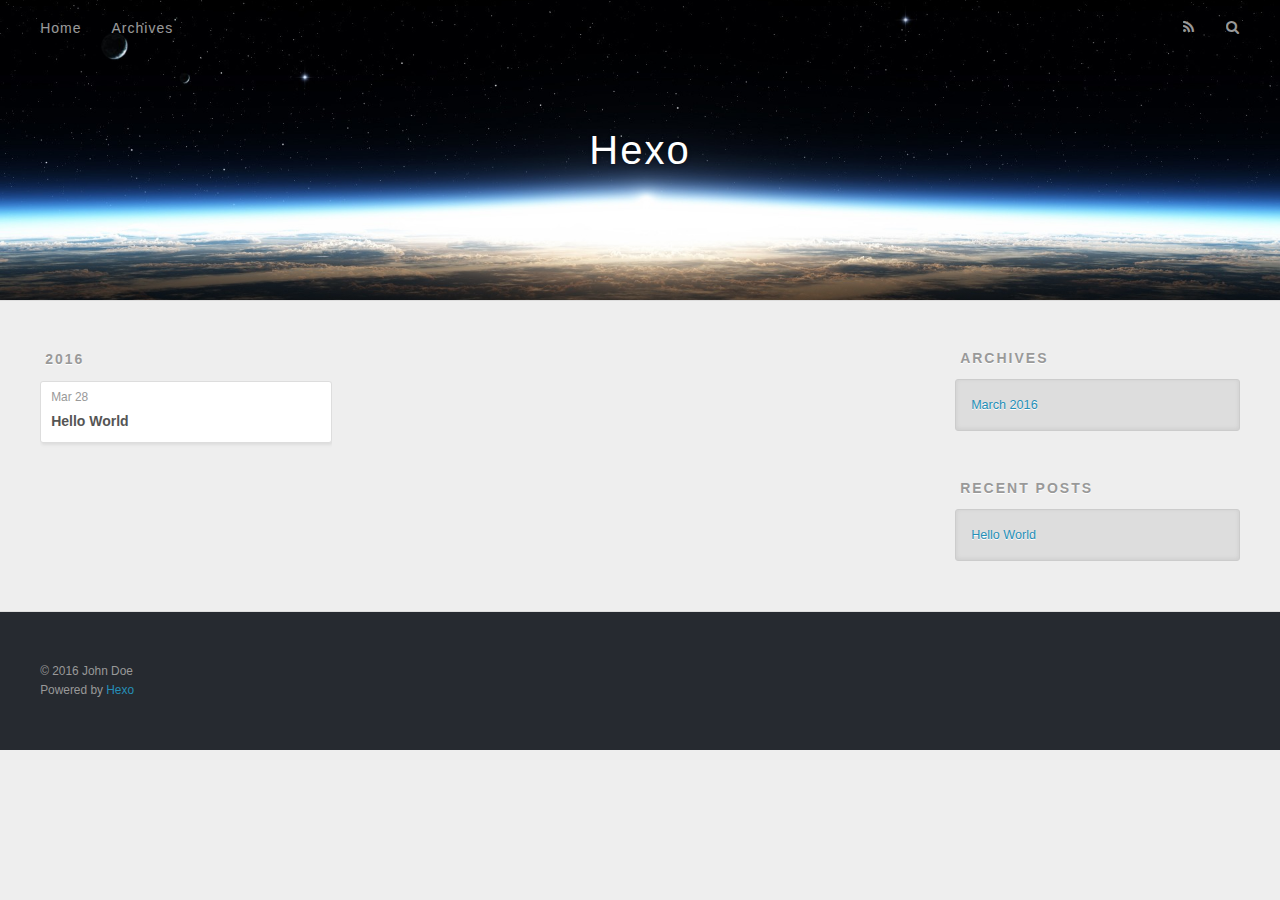
==== archives/index.html @ ee4b1589 "Site updated: 2016-03-28 14:09:48" ====
<!DOCTYPE html>
<html>
<head>
  <meta charset="utf-8">
  
  <title>Archives | Hexo</title>
  <meta name="viewport" content="width=device-width, initial-scale=1, maximum-scale=1">
  <meta name="description">
<meta property="og:type" content="website">
<meta property="og:title" content="Hexo">
<meta property="og:url" content="http://yoursite.com/archives/index.html">
<meta property="og:site_name" content="Hexo">
<meta property="og:description">
<meta name="twitter:card" content="summary">
<meta name="twitter:title" content="Hexo">
<meta name="twitter:description">
  
    <link rel="alternate" href="/atom.xml" title="Hexo" type="application/atom+xml">
  
  
    <link rel="icon" href="/favicon.png">
  
  
    <link href="//fonts.googleapis.com/css?family=Source+Code+Pro" rel="stylesheet" type="text/css">
  
  <link rel="stylesheet" href="/css/style.css">
  

</head>

<body>
  <div id="container">
    <div id="wrap">
      <header id="header">
  <div id="banner"></div>
  <div id="header-outer" class="outer">
    <div id="header-title" class="inner">
      <h1 id="logo-wrap">
        <a href="/" id="logo">Hexo</a>
      </h1>
      
    </div>
    <div id="header-inner" class="inner">
      <nav id="main-nav">
        <a id="main-nav-toggle" class="nav-icon"></a>
        
          <a class="main-nav-link" href="/">Home</a>
        
          <a class="main-nav-link" href="/archives">Archives</a>
        
      </nav>
      <nav id="sub-nav">
        
          <a id="nav-rss-link" class="nav-icon" href="/atom.xml" title="RSS Feed"></a>
        
        <a id="nav-search-btn" class="nav-icon" title="Search"></a>
      </nav>
      <div id="search-form-wrap">
        <form action="//google.com/search" method="get" accept-charset="UTF-8" class="search-form"><input type="search" name="q" results="0" class="search-form-input" placeholder="Search"><button type="submit" class="search-form-submit">&#xF002;</button><input type="hidden" name="sitesearch" value="http://yoursite.com"></form>
      </div>
    </div>
  </div>
</header>
      <div class="outer">
        <section id="main">
  
  
    
    
      
      
      <section class="archives-wrap">
        <div class="archive-year-wrap">
          <a href="/archives/2016" class="archive-year">2016</a>
        </div>
        <div class="archives">
    
    <article class="archive-article archive-type-post">
  <div class="archive-article-inner">
    <header class="archive-article-header">
      <a href="/2016/03/28/hello-world/" class="archive-article-date">
  <time datetime="2016-03-28T05:58:42.000Z" itemprop="datePublished">Mar 28</time>
</a>
      
  
    <h1 itemprop="name">
      <a class="archive-article-title" href="/2016/03/28/hello-world/">Hello World</a>
    </h1>
  

    </header>
  </div>
</article>
  
  
    </div></section>
  

</section>
        
          <aside id="sidebar">
  
    

  
    

  
    
  
    
  <div class="widget-wrap">
    <h3 class="widget-title">Archives</h3>
    <div class="widget">
      <ul class="archive-list"><li class="archive-list-item"><a class="archive-list-link" href="/archives/2016/03/">March 2016</a></li></ul>
    </div>
  </div>


  
    
  <div class="widget-wrap">
    <h3 class="widget-title">Recent Posts</h3>
    <div class="widget">
      <ul>
        
          <li>
            <a href="/2016/03/28/hello-world/">Hello World</a>
          </li>
        
      </ul>
    </div>
  </div>

  
</aside>
        
      </div>
      <footer id="footer">
  
  <div class="outer">
    <div id="footer-info" class="inner">
      &copy; 2016 John Doe<br>
      Powered by <a href="http://hexo.io/" target="_blank">Hexo</a>
    </div>
  </div>
</footer>
    </div>
    <nav id="mobile-nav">
  
    <a href="/" class="mobile-nav-link">Home</a>
  
    <a href="/archives" class="mobile-nav-link">Archives</a>
  
</nav>
    

<script src="//ajax.googleapis.com/ajax/libs/jquery/2.0.3/jquery.min.js"></script>


  <link rel="stylesheet" href="/fancybox/jquery.fancybox.css">
  <script src="/fancybox/jquery.fancybox.pack.js"></script>


<script src="/js/script.js"></script>

  </div>
</body>
</html>
---- css/style.css ----
body {
  width: 100%;
}
body:before,
body:after {
  content: "";
  display: table;
}
body:after {
  clear: both;
}
html,
body,
div,
span,
applet,
object,
iframe,
h1,
h2,
h3,
h4,
h5,
h6,
p,
blockquote,
pre,
a,
abbr,
acronym,
address,
big,
cite,
code,
del,
dfn,
em,
img,
ins,
kbd,
q,
s,
samp,
small,
strike,
strong,
sub,
sup,
tt,
var,
dl,
dt,
dd,
ol,
ul,
li,
fieldset,
form,
label,
legend,
table,
caption,
tbody,
tfoot,
thead,
tr,
th,
td {
  margin: 0;
  padding: 0;
  border: 0;
  outline: 0;
  font-weight: inherit;
  font-style: inherit;
  font-family: inherit;
  font-size: 100%;
  vertical-align: baseline;
}
body {
  line-height: 1;
  color: #000;
  background: #fff;
}
ol,
ul {
  list-style: none;
}
table {
  border-collapse: separate;
  border-spacing: 0;
  vertical-align: middle;
}
caption,
th,
td {
  text-align: left;
  font-weight: normal;
  vertical-align: middle;
}
a img {
  border: none;
}
input,
button {
  margin: 0;
  padding: 0;
}
input::-moz-focus-inner,
button::-moz-focus-inner {
  border: 0;
  padding: 0;
}
@font-face {
  font-family: FontAwesome;
  font-style: normal;
  font-weight: normal;
  src: url("fonts/fontawesome-webfont.eot?v=#4.0.3");
  src: url("fonts/fontawesome-webfont.eot?#iefix&v=#4.0.3") format("embedded-opentype"), url("fonts/fontawesome-webfont.woff?v=#4.0.3") format("woff"), url("fonts/fontawesome-webfont.ttf?v=#4.0.3") format("truetype"), url("fonts/fontawesome-webfont.svg#fontawesomeregular?v=#4.0.3") format("svg");
}
html,
body,
#container {
  height: 100%;
}
body {
  background: #eee;
  font: 14px "Helvetica Neue", Helvetica, Arial, sans-serif;
  -webkit-text-size-adjust: 100%;
}
.outer {
  max-width: 1220px;
  margin: 0 auto;
  padding: 0 20px;
}
.outer:before,
.outer:after {
  content: "";
  display: table;
}
.outer:after {
  clear: both;
}
.inner {
  display: inline;
  float: left;
  width: 98.33333333333333%;
  margin: 0 0.833333333333333%;
}
.left,
.alignleft {
  float: left;
}
.right,
.alignright {
  float: right;
}
.clear {
  clear: both;
}
#container {
  position: relative;
}
.mobile-nav-on {
  overflow: hidden;
}
#wrap {
  height: 100%;
  width: 100%;
  position: absolute;
  top: 0;
  left: 0;
  -webkit-transition: 0.2s ease-out;
  -moz-transition: 0.2s ease-out;
  -ms-transition: 0.2s ease-out;
  transition: 0.2s ease-out;
  z-index: 1;
  background: #eee;
}
.mobile-nav-on #wrap {
  left: 280px;
}
@media screen and (min-width: 768px) {
  #main {
    display: inline;
    float: left;
    width: 73.33333333333333%;
    margin: 0 0.833333333333333%;
  }
}
.article-date,
.article-category-link,
.archive-year,
.widget-title {
  text-decoration: none;
  text-transform: uppercase;
  letter-spacing: 2px;
  color: #999;
  margin-bottom: 1em;
  margin-left: 5px;
  line-height: 1em;
  text-shadow: 0 1px #fff;
  font-weight: bold;
}
.article-inner,
.archive-article-inner {
  background: #fff;
  -webkit-box-shadow: 1px 2px 3px #ddd;
  box-shadow: 1px 2px 3px #ddd;
  border: 1px solid #ddd;
  -webkit-border-radius: 3px;
  border-radius: 3px;
}
.article-entry h1,
.widget h1 {
  font-size: 2em;
}
.article-entry h2,
.widget h2 {
  font-size: 1.5em;
}
.article-entry h3,
.widget h3 {
  font-size: 1.3em;
}
.article-entry h4,
.widget h4 {
  font-size: 1.2em;
}
.article-entry h5,
.widget h5 {
  font-size: 1em;
}
.article-entry h6,
.widget h6 {
  font-size: 1em;
  color: #999;
}
.article-entry hr,
.widget hr {
  border: 1px dashed #ddd;
}
.article-entry strong,
.widget strong {
  font-weight: bold;
}
.article-entry em,
.widget em,
.article-entry cite,
.widget cite {
  font-style: italic;
}
.article-entry sup,
.widget sup,
.article-entry sub,
.widget sub {
  font-size: 0.75em;
  line-height: 0;
  position: relative;
  vertical-align: baseline;
}
.article-entry sup,
.widget sup {
  top: -0.5em;
}
.article-entry sub,
.widget sub {
  bottom: -0.2em;
}
.article-entry small,
.widget small {
  font-size: 0.85em;
}
.article-entry acronym,
.widget acronym,
.article-entry abbr,
.widget abbr {
  border-bottom: 1px dotted;
}
.article-entry ul,
.widget ul,
.article-entry ol,
.widget ol,
.article-entry dl,
.widget dl {
  margin: 0 20px;
  line-height: 1.6em;
}
.article-entry ul ul,
.widget ul ul,
.article-entry ol ul,
.widget ol ul,
.article-entry ul ol,
.widget ul ol,
.article-entry ol ol,
.widget ol ol {
  margin-top: 0;
  margin-bottom: 0;
}
.article-entry ul,
.widget ul {
  list-style: disc;
}
.article-entry ol,
.widget ol {
  list-style: decimal;
}
.article-entry dt,
.widget dt {
  font-weight: bold;
}
#header {
  height: 300px;
  position: relative;
  border-bottom: 1px solid #ddd;
}
#header:before,
#header:after {
  content: "";
  position: absolute;
  left: 0;
  right: 0;
  height: 40px;
}
#header:before {
  top: 0;
  background: -webkit-linear-gradient(rgba(0,0,0,0.2), transparent);
  background: -moz-linear-gradient(rgba(0,0,0,0.2), transparent);
  background: -ms-linear-gradient(rgba(0,0,0,0.2), transparent);
  background: linear-gradient(rgba(0,0,0,0.2), transparent);
}
#header:after {
  bottom: 0;
  background: -webkit-linear-gradient(transparent, rgba(0,0,0,0.2));
  background: -moz-linear-gradient(transparent, rgba(0,0,0,0.2));
  background: -ms-linear-gradient(transparent, rgba(0,0,0,0.2));
  background: linear-gradient(transparent, rgba(0,0,0,0.2));
}
#header-outer {
  height: 100%;
  position: relative;
}
#header-inner {
  position: relative;
  overflow: hidden;
}
#banner {
  position: absolute;
  top: 0;
  left: 0;
  width: 100%;
  height: 100%;
  background: url("images/banner.jpg") center #000;
  -webkit-background-size: cover;
  -moz-background-size: cover;
  background-size: cover;
  z-index: -1;
}
#header-title {
  text-align: center;
  height: 40px;
  position: absolute;
  top: 50%;
  left: 0;
  margin-top: -20px;
}
#logo,
#subtitle {
  text-decoration: none;
  color: #fff;
  font-weight: 300;
  text-shadow: 0 1px 4px rgba(0,0,0,0.3);
}
#logo {
  font-size: 40px;
  line-height: 40px;
  letter-spacing: 2px;
}
#subtitle {
  font-size: 16px;
  line-height: 16px;
  letter-spacing: 1px;
}
#subtitle-wrap {
  margin-top: 16px;
}
#main-nav {
  float: left;
  margin-left: -15px;
}
.nav-icon,
.main-nav-link {
  float: left;
  color: #fff;
  opacity: 0.6;
  text-decoration: none;
  text-shadow: 0 1px rgba(0,0,0,0.2);
  -webkit-transition: opacity 0.2s;
  -moz-transition: opacity 0.2s;
  -ms-transition: opacity 0.2s;
  transition: opacity 0.2s;
  display: block;
  padding: 20px 15px;
}
.nav-icon:hover,
.main-nav-link:hover {
  opacity: 1;
}
.nav-icon {
  font-family: FontAwesome;
  text-align: center;
  font-size: 14px;
  width: 14px;
  height: 14px;
  padding: 20px 15px;
  position: relative;
  cursor: pointer;
}
.main-nav-link {
  font-weight: 300;
  letter-spacing: 1px;
}
@media screen and (max-width: 479px) {
  .main-nav-link {
    display: none;
  }
}
#main-nav-toggle {
  display: none;
}
#main-nav-toggle:before {
  content: "\f0c9";
}
@media screen and (max-width: 479px) {
  #main-nav-toggle {
    display: block;
  }
}
#sub-nav {
  float: right;
  margin-right: -15px;
}
#nav-rss-link:before {
  content: "\f09e";
}
#nav-search-btn:before {
  content: "\f002";
}
#search-form-wrap {
  position: absolute;
  top: 15px;
  width: 150px;
  height: 30px;
  right: -150px;
  opacity: 0;
  -webkit-transition: 0.2s ease-out;
  -moz-transition: 0.2s ease-out;
  -ms-transition: 0.2s ease-out;
  transition: 0.2s ease-out;
}
#search-form-wrap.on {
  opacity: 1;
  right: 0;
}
@media screen and (max-width: 479px) {
  #search-form-wrap {
    width: 100%;
    right: -100%;
  }
}
.search-form {
  position: absolute;
  top: 0;
  left: 0;
  right: 0;
  background: #fff;
  padding: 5px 15px;
  -webkit-border-radius: 15px;
  border-radius: 15px;
  -webkit-box-shadow: 0 0 10px rgba(0,0,0,0.3);
  box-shadow: 0 0 10px rgba(0,0,0,0.3);
}
.search-form-input {
  border: none;
  background: none;
  color: #555;
  width: 100%;
  font: 13px "Helvetica Neue", Helvetica, Arial, sans-serif;
  outline: none;
}
.search-form-input::-webkit-search-results-decoration,
.search-form-input::-webkit-search-cancel-button {
  -webkit-appearance: none;
}
.search-form-submit {
  position: absolute;
  top: 50%;
  right: 10px;
  margin-top: -7px;
  font: 13px FontAwesome;
  border: none;
  background: none;
  color: #bbb;
  cursor: pointer;
}
.search-form-submit:hover,
.search-form-submit:focus {
  color: #777;
}
.article {
  margin: 50px 0;
}
.article-inner {
  overflow: hidden;
}
.article-meta:before,
.article-meta:after {
  content: "";
  display: table;
}
.article-meta:after {
  clear: both;
}
.article-date {
  float: left;
}
.article-category {
  float: left;
  line-height: 1em;
  color: #ccc;
  text-shadow: 0 1px #fff;
  margin-left: 8px;
}
.article-category:before {
  content: "\2022";
}
.article-category-link {
  margin: 0 12px 1em;
}
.article-header {
  padding: 20px 20px 0;
}
.article-title {
  text-decoration: none;
  font-size: 2em;
  font-weight: bold;
  color: #555;
  line-height: 1.1em;
  -webkit-transition: color 0.2s;
  -moz-transition: color 0.2s;
  -ms-transition: color 0.2s;
  transition: color 0.2s;
}
a.article-title:hover {
  color: #258fb8;
}
.article-entry {
  color: #555;
  padding: 0 20px;
}
.article-entry:before,
.article-entry:after {
  content: "";
  display: table;
}
.article-entry:after {
  clear: both;
}
.article-entry p,
.article-entry table {
  line-height: 1.6em;
  margin: 1.6em 0;
}
.article-entry h1,
.article-entry h2,
.article-entry h3,
.article-entry h4,
.article-entry h5,
.article-entry h6 {
  font-weight: bold;
}
.article-entry h1,
.article-entry h2,
.article-entry h3,
.article-entry h4,
.article-entry h5,
.article-entry h6 {
  line-height: 1.1em;
  margin: 1.1em 0;
}
.article-entry a {
  color: #258fb8;
  text-decoration: none;
}
.article-entry a:hover {
  text-decoration: underline;
}
.article-entry ul,
.article-entry ol,
.article-entry dl {
  margin-top: 1.6em;
  margin-bottom: 1.6em;
}
.article-entry img,
.article-entry video {
  max-width: 100%;
  height: auto;
  display: block;
  margin: auto;
}
.article-entry iframe {
  border: none;
}
.article-entry table {
  width: 100%;
  border-collapse: collapse;
  border-spacing: 0;
}
.article-entry th {
  font-weight: bold;
  border-bottom: 3px solid #ddd;
  padding-bottom: 0.5em;
}
.article-entry td {
  border-bottom: 1px solid #ddd;
  padding: 10px 0;
}
.article-entry blockquote {
  font-family: Georgia, "Times New Roman", serif;
  font-size: 1.4em;
  margin: 1.6em 20px;
  text-align: center;
}
.article-entry blockquote footer {
  font-size: 14px;
  margin: 1.6em 0;
  font-family: "Helvetica Neue", Helvetica, Arial, sans-serif;
}
.article-entry blockquote footer cite:before {
  content: "—";
  padding: 0 0.5em;
}
.article-entry .pullquote {
  text-align: left;
  width: 45%;
  margin: 0;
}
.article-entry .pullquote.left {
  margin-left: 0.5em;
  margin-right: 1em;
}
.article-entry .pullquote.right {
  margin-right: 0.5em;
  margin-left: 1em;
}
.article-entry .caption {
  color: #999;
  display: block;
  font-size: 0.9em;
  margin-top: 0.5em;
  position: relative;
  text-align: center;
}
.article-entry .video-container {
  position: relative;
  padding-top: 56.25%;
  height: 0;
  overflow: hidden;
}
.article-entry .video-container iframe,
.article-entry .video-container object,
.article-entry .video-container embed {
  position: absolute;
  top: 0;
  left: 0;
  width: 100%;
  height: 100%;
  margin-top: 0;
}
.article-more-link a {
  display: inline-block;
  line-height: 1em;
  padding: 6px 15px;
  -webkit-border-radius: 15px;
  border-radius: 15px;
  background: #eee;
  color: #999;
  text-shadow: 0 1px #fff;
  text-decoration: none;
}
.article-more-link a:hover {
  background: #258fb8;
  color: #fff;
  text-decoration: none;
  text-shadow: 0 1px #1e7293;
}
.article-footer {
  font-size: 0.85em;
  line-height: 1.6em;
  border-top: 1px solid #ddd;
  padding-top: 1.6em;
  margin: 0 20px 20px;
}
.article-footer:before,
.article-footer:after {
  content: "";
  display: table;
}
.article-footer:after {
  clear: both;
}
.article-footer a {
  color: #999;
  text-decoration: none;
}
.article-footer a:hover {
  color: #555;
}
.article-tag-list-item {
  float: left;
  margin-right: 10px;
}
.article-tag-list-link:before {
  content: "#";
}
.article-comment-link {
  float: right;
}
.article-comment-link:before {
  content: "\f075";
  font-family: FontAwesome;
  padding-right: 8px;
}
.article-share-link {
  cursor: pointer;
  float: right;
  margin-left: 20px;
}
.article-share-link:before {
  content: "\f064";
  font-family: FontAwesome;
  padding-right: 6px;
}
#article-nav {
  position: relative;
}
#article-nav:before,
#article-nav:after {
  content: "";
  display: table;
}
#article-nav:after {
  clear: both;
}
@media screen and (min-width: 768px) {
  #article-nav {
    margin: 50px 0;
  }
  #article-nav:before {
    width: 8px;
    height: 8px;
    position: absolute;
    top: 50%;
    left: 50%;
    margin-top: -4px;
    margin-left: -4px;
    content: "";
    -webkit-border-radius: 50%;
    border-radius: 50%;
    background: #ddd;
    -webkit-box-shadow: 0 1px 2px #fff;
    box-shadow: 0 1px 2px #fff;
  }
}
.article-nav-link-wrap {
  text-decoration: none;
  text-shadow: 0 1px #fff;
  color: #999;
  -webkit-box-sizing: border-box;
  -moz-box-sizing: border-box;
  box-sizing: border-box;
  margin-top: 50px;
  text-align: center;
  display: block;
}
.article-nav-link-wrap:hover {
  color: #555;
}
@media screen and (min-width: 768px) {
  .article-nav-link-wrap {
    width: 50%;
    margin-top: 0;
  }
}
@media screen and (min-width: 768px) {
  #article-nav-newer {
    float: left;
    text-align: right;
    padding-right: 20px;
  }
}
@media screen and (min-width: 768px) {
  #article-nav-older {
    float: right;
    text-align: left;
    padding-left: 20px;
  }
}
.article-nav-caption {
  text-transform: uppercase;
  letter-spacing: 2px;
  color: #ddd;
  line-height: 1em;
  font-weight: bold;
}
#article-nav-newer .article-nav-caption {
  margin-right: -2px;
}
.article-nav-title {
  font-size: 0.85em;
  line-height: 1.6em;
  margin-top: 0.5em;
}
.article-share-box {
  position: absolute;
  display: none;
  background: #fff;
  -webkit-box-shadow: 1px 2px 10px rgba(0,0,0,0.2);
  box-shadow: 1px 2px 10px rgba(0,0,0,0.2);
  -webkit-border-radius: 3px;
  border-radius: 3px;
  margin-left: -145px;
  overflow: hidden;
  z-index: 1;
}
.article-share-box.on {
  display: block;
}
.article-share-input {
  width: 100%;
  background: none;
  -webkit-box-sizing: border-box;
  -moz-box-sizing: border-box;
  box-sizing: border-box;
  font: 14px "Helvetica Neue", Helvetica, Arial, sans-serif;
  padding: 0 15px;
  color: #555;
  outline: none;
  border: 1px solid #ddd;
  -webkit-border-radius: 3px 3px 0 0;
  border-radius: 3px 3px 0 0;
  height: 36px;
  line-height: 36px;
}
.article-share-links {
  background: #eee;
}
.article-share-links:before,
.article-share-links:after {
  content: "";
  display: table;
}
.article-share-links:after {
  clear: both;
}
.article-share-twitter,
.article-share-facebook,
.article-share-pinterest,
.article-share-google {
  width: 50px;
  height: 36px;
  display: block;
  float: left;
  position: relative;
  color: #999;
  text-shadow: 0 1px #fff;
}
.article-share-twitter:before,
.article-share-facebook:before,
.article-share-pinterest:before,
.article-share-google:before {
  font-size: 20px;
  font-family: FontAwesome;
  width: 20px;
  height: 20px;
  position: absolute;
  top: 50%;
  left: 50%;
  margin-top: -10px;
  margin-left: -10px;
  text-align: center;
}
.article-share-twitter:hover,
.article-share-facebook:hover,
.article-share-pinterest:hover,
.article-share-google:hover {
  color: #fff;
}
.article-share-twitter:before {
  content: "\f099";
}
.article-share-twitter:hover {
  background: #00aced;
  text-shadow: 0 1px #008abe;
}
.article-share-facebook:before {
  content: "\f09a";
}
.article-share-facebook:hover {
  background: #3b5998;
  text-shadow: 0 1px #2f477a;
}
.article-share-pinterest:before {
  content: "\f0d2";
}
.article-share-pinterest:hover {
  background: #cb2027;
  text-shadow: 0 1px #a21a1f;
}
.article-share-google:before {
  content: "\f0d5";
}
.article-share-google:hover {
  background: #dd4b39;
  text-shadow: 0 1px #be3221;
}
.article-gallery {
  background: #000;
  position: relative;
}
.article-gallery-photos {
  position: relative;
  overflow: hidden;
}
.article-gallery-img {
  display: none;
  max-width: 100%;
}
.article-gallery-img:first-child {
  display: block;
}
.article-gallery-img.loaded {
  position: absolute;
  display: block;
}
.article-gallery-img img {
  display: block;
  max-width: 100%;
  margin: 0 auto;
}
#comments {
  background: #fff;
  -webkit-box-shadow: 1px 2px 3px #ddd;
  box-shadow: 1px 2px 3px #ddd;
  padding: 20px;
  border: 1px solid #ddd;
  -webkit-border-radius: 3px;
  border-radius: 3px;
  margin: 50px 0;
}
#comments a {
  color: #258fb8;
}
.archives-wrap {
  margin: 50px 0;
}
.archives:before,
.archives:after {
  content: "";
  display: table;
}
.archives:after {
  clear: both;
}
.archive-year-wrap {
  margin-bottom: 1em;
}
.archives {
  -webkit-column-gap: 10px;
  -moz-column-gap: 10px;
  column-gap: 10px;
}
@media screen and (min-width: 480px) and (max-width: 767px) {
  .archives {
    -webkit-column-count: 2;
    -moz-column-count: 2;
    column-count: 2;
  }
}
@media screen and (min-width: 768px) {
  .archives {
    -webkit-column-count: 3;
    -moz-column-count: 3;
    column-count: 3;
  }
}
.archive-article {
  -webkit-column-break-inside: avoid;
  page-break-inside: avoid;
  overflow: hidden;
  break-inside: avoid-column;
}
.archive-article-inner {
  padding: 10px;
  margin-bottom: 15px;
}
.archive-article-title {
  text-decoration: none;
  font-weight: bold;
  color: #555;
  -webkit-transition: color 0.2s;
  -moz-transition: color 0.2s;
  -ms-transition: color 0.2s;
  transition: color 0.2s;
  line-height: 1.6em;
}
.archive-article-title:hover {
  color: #258fb8;
}
.archive-article-footer {
  margin-top: 1em;
}
.archive-article-date {
  color: #999;
  text-decoration: none;
  font-size: 0.85em;
  line-height: 1em;
  margin-bottom: 0.5em;
  display: block;
}
#page-nav {
  margin: 50px auto;
  background: #fff;
  -webkit-box-shadow: 1px 2px 3px #ddd;
  box-shadow: 1px 2px 3px #ddd;
  border: 1px solid #ddd;
  -webkit-border-radius: 3px;
  border-radius: 3px;
  text-align: center;
  color: #999;
  overflow: hidden;
}
#page-nav:before,
#page-nav:after {
  content: "";
  display: table;
}
#page-nav:after {
  clear: both;
}
#page-nav a,
#page-nav span {
  padding: 10px 20px;
  line-height: 1;
  height: 2ex;
}
#page-nav a {
  color: #999;
  text-decoration: none;
}
#page-nav a:hover {
  background: #999;
  color: #fff;
}
#page-nav .prev {
  float: left;
}
#page-nav .next {
  float: right;
}
#page-nav .page-number {
  display: inline-block;
}
@media screen and (max-width: 479px) {
  #page-nav .page-number {
    display: none;
  }
}
#page-nav .current {
  color: #555;
  font-weight: bold;
}
#page-nav .space {
  color: #ddd;
}
#footer {
  background: #262a30;
  padding: 50px 0;
  border-top: 1px solid #ddd;
  color: #999;
}
#footer a {
  color: #258fb8;
  text-decoration: none;
}
#footer a:hover {
  text-decoration: underline;
}
#footer-info {
  line-height: 1.6em;
  font-size: 0.85em;
}
.article-entry pre,
.article-entry .highlight {
  background: #2d2d2d;
  margin: 0 -20px;
  padding: 15px 20px;
  border-style: solid;
  border-color: #ddd;
  border-width: 1px 0;
  overflow: auto;
  color: #ccc;
  line-height: 22.400000000000002px;
}
.article-entry .highlight .gutter pre,
.article-entry .gist .gist-file .gist-data .line-numbers {
  color: #666;
  font-size: 0.85em;
}
.article-entry pre,
.article-entry code {
  font-family: "Source Code Pro", Consolas, Monaco, Menlo, Consolas, monospace;
}
.article-entry code {
  background: #eee;
  text-shadow: 0 1px #fff;
  padding: 0 0.3em;
}
.article-entry pre code {
  background: none;
  text-shadow: none;
  padding: 0;
}
.article-entry .highlight pre {
  border: none;
  margin: 0;
  padding: 0;
}
.article-entry .highlight table {
  margin: 0;
  width: auto;
}
.article-entry .highlight td {
  border: none;
  padding: 0;
}
.article-entry .highlight figcaption {
  font-size: 0.85em;
  color: #999;
  line-height: 1em;
  margin-bottom: 1em;
}
.article-entry .highlight figcaption:before,
.article-entry .highlight figcaption:after {
  content: "";
  display: table;
}
.article-entry .highlight figcaption:after {
  clear: both;
}
.article-entry .highlight figcaption a {
  float: right;
}
.article-entry .highlight .gutter pre {
  text-align: right;
  padding-right: 20px;
}
.article-entry .highlight .line {
  height: 22.400000000000002px;
}
.article-entry .highlight .line.marked {
  background: #515151;
}
.article-entry .gist {
  margin: 0 -20px;
  border-style: solid;
  border-color: #ddd;
  border-width: 1px 0;
  background: #2d2d2d;
  padding: 15px 20px 15px 0;
}
.article-entry .gist .gist-file {
  border: none;
  font-family: "Source Code Pro", Consolas, Monaco, Menlo, Consolas, monospace;
  margin: 0;
}
.article-entry .gist .gist-file .gist-data {
  background: none;
  border: none;
}
.article-entry .gist .gist-file .gist-data .line-numbers {
  background: none;
  border: none;
  padding: 0 20px 0 0;
}
.article-entry .gist .gist-file .gist-data .line-data {
  padding: 0 !important;
}
.article-entry .gist .gist-file .highlight {
  margin: 0;
  padding: 0;
  border: none;
}
.article-entry .gist .gist-file .gist-meta {
  background: #2d2d2d;
  color: #999;
  font: 0.85em "Helvetica Neue", Helvetica, Arial, sans-serif;
  text-shadow: 0 0;
  padding: 0;
  margin-top: 1em;
  margin-left: 20px;
}
.article-entry .gist .gist-file .gist-meta a {
  color: #258fb8;
  font-weight: normal;
}
.article-entry .gist .gist-file .gist-meta a:hover {
  text-decoration: underline;
}
pre .comment,
pre .title {
  color: #999;
}
pre .variable,
pre .attribute,
pre .tag,
pre .regexp,
pre .ruby .constant,
pre .xml .tag .title,
pre .xml .pi,
pre .xml .doctype,
pre .html .doctype,
pre .css .id,
pre .css .class,
pre .css .pseudo {
  color: #f2777a;
}
pre .number,
pre .preprocessor,
pre .built_in,
pre .literal,
pre .params,
pre .constant {
  color: #f99157;
}
pre .class,
pre .ruby .class .title,
pre .css .rules .attribute {
  color: #9c9;
}
pre .string,
pre .value,
pre .inheritance,
pre .header,
pre .ruby .symbol,
pre .xml .cdata {
  color: #9c9;
}
pre .css .hexcolor {
  color: #6cc;
}
pre .function,
pre .python .decorator,
pre .python .title,
pre .ruby .function .title,
pre .ruby .title .keyword,
pre .perl .sub,
pre .javascript .title,
pre .coffeescript .title {
  color: #69c;
}
pre .keyword,
pre .javascript .function {
  color: #c9c;
}
@media screen and (max-width: 479px) {
  #mobile-nav {
    position: absolute;
    top: 0;
    left: 0;
    width: 280px;
    height: 100%;
    background: #191919;
    border-right: 1px solid #fff;
  }
}
@media screen and (max-width: 479px) {
  .mobile-nav-link {
    display: block;
    color: #999;
    text-decoration: none;
    padding: 15px 20px;
    font-weight: bold;
  }
  .mobile-nav-link:hover {
    color: #fff;
  }
}
@media screen and (min-width: 768px) {
  #sidebar {
    display: inline;
    float: left;
    width: 23.333333333333332%;
    margin: 0 0.833333333333333%;
  }
}
.widget-wrap {
  margin: 50px 0;
}
.widget {
  color: #777;
  text-shadow: 0 1px #fff;
  background: #ddd;
  -webkit-box-shadow: 0 -1px 4px #ccc inset;
  box-shadow: 0 -1px 4px #ccc inset;
  border: 1px solid #ccc;
  padding: 15px;
  -webkit-border-radius: 3px;
  border-radius: 3px;
}
.widget a {
  color: #258fb8;
  text-decoration: none;
}
.widget a:hover {
  text-decoration: underline;
}
.widget ul ul,
.widget ol ul,
.widget dl ul,
.widget ul ol,
.widget ol ol,
.widget dl ol,
.widget ul dl,
.widget ol dl,
.widget dl dl {
  margin-left: 15px;
  list-style: disc;
}
.widget {
  line-height: 1.6em;
  word-wrap: break-word;
  font-size: 0.9em;
}
.widget ul,
.widget ol {
  list-style: none;
  margin: 0;
}
.widget ul ul,
.widget ol ul,
.widget ul ol,
.widget ol ol {
  margin: 0 20px;
}
.widget ul ul,
.widget ol ul {
  list-style: disc;
}
.widget ul ol,
.widget ol ol {
  list-style: decimal;
}
.category-list-count,
.tag-list-count,
.archive-list-count {
  padding-left: 5px;
  color: #999;
  font-size: 0.85em;
}
.category-list-count:before,
.tag-list-count:before,
.archive-list-count:before {
  content: "(";
}
.category-list-count:after,
.tag-list-count:after,
.archive-list-count:after {
  content: ")";
}
.tagcloud a {
  margin-right: 5px;
  display: inline-block;
}
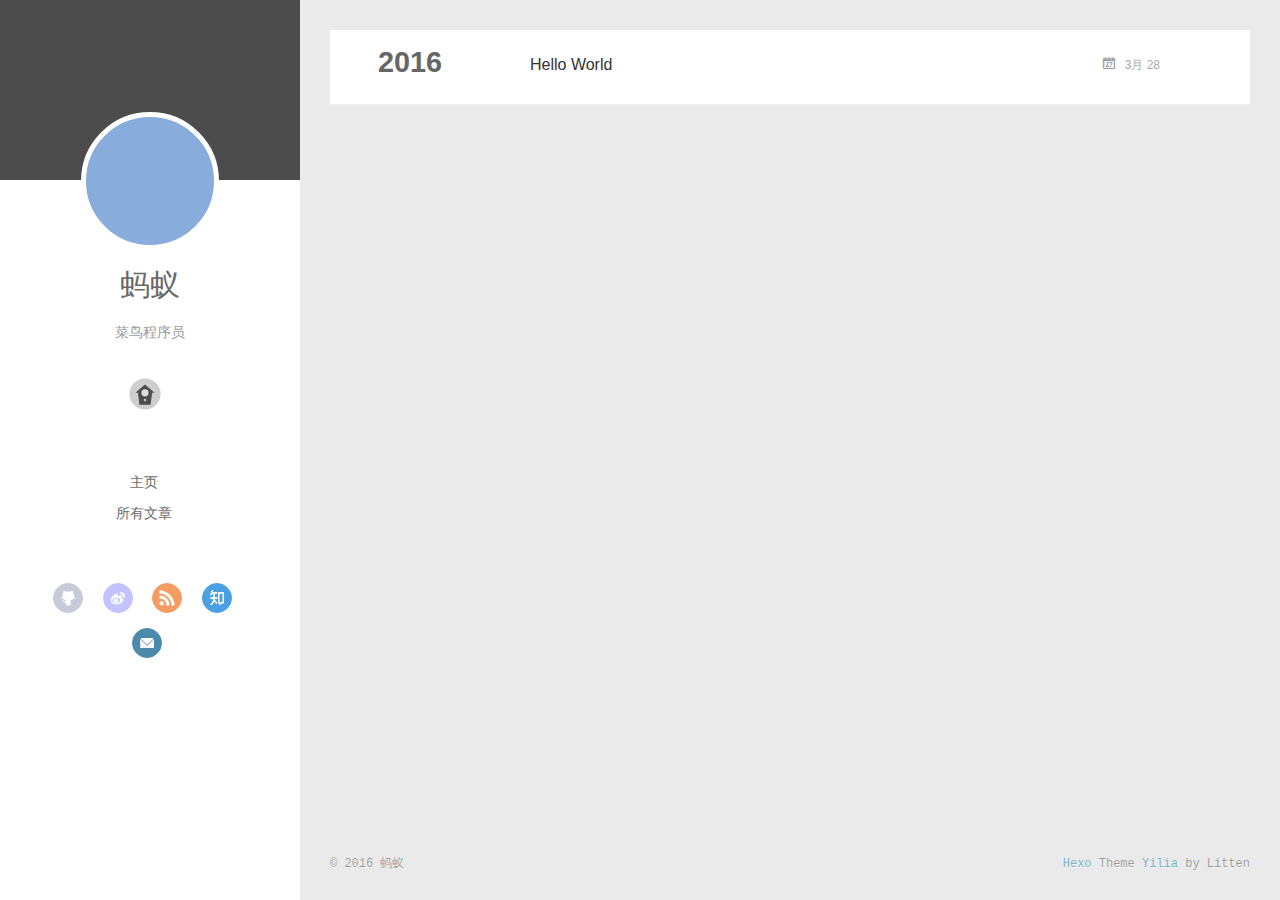
==== commit c7c4c231: "Site updated: 2016-03-28 15:04:35" ====
--- a/archives/index.html
+++ b/archives/index.html
@@ -3,66 +3,208 @@
 <head>
   <meta charset="utf-8">
   
-  <title>Archives | Hexo</title>
+  <meta http-equiv="X-UA-Compatible" content="IE=edge" >
+  <title>Archives | 蚂蚁</title>
   <meta name="viewport" content="width=device-width, initial-scale=1, maximum-scale=1">
   <meta name="description">
 <meta property="og:type" content="website">
-<meta property="og:title" content="Hexo">
+<meta property="og:title" content="蚂蚁">
 <meta property="og:url" content="http://yoursite.com/archives/index.html">
-<meta property="og:site_name" content="Hexo">
+<meta property="og:site_name" content="蚂蚁">
 <meta property="og:description">
 <meta name="twitter:card" content="summary">
-<meta name="twitter:title" content="Hexo">
+<meta name="twitter:title" content="蚂蚁">
 <meta name="twitter:description">
   
-    <link rel="alternate" href="/atom.xml" title="Hexo" type="application/atom+xml">
+    <link rel="alternative" href="/atom.xml" title="蚂蚁" type="application/atom+xml">
   
   
     <link rel="icon" href="/favicon.png">
   
-  
-    <link href="//fonts.googleapis.com/css?family=Source+Code+Pro" rel="stylesheet" type="text/css">
-  
   <link rel="stylesheet" href="/css/style.css">
-  
-
 </head>
 
 <body>
   <div id="container">
-    <div id="wrap">
-      <header id="header">
-  <div id="banner"></div>
-  <div id="header-outer" class="outer">
-    <div id="header-title" class="inner">
-      <h1 id="logo-wrap">
-        <a href="/" id="logo">Hexo</a>
-      </h1>
-      
+    <div class="left-col">
+    <div class="overlay"></div>
+<div class="intrude-less">
+	<header id="header" class="inner">
+		<a href="/" class="profilepic">
+			
+			<img lazy-src="https://avatars1.githubusercontent.com/u/8723944?v=3&amp;s=460" class="js-avatar">
+			
+		</a>
+
+		<hgroup>
+		  <h1 class="header-author"><a href="/">蚂蚁</a></h1>
+		</hgroup>
+
+		
+		<p class="header-subtitle">菜鸟程序员</p>
+		
+
+		
+			<div class="switch-btn">
+				<div class="icon">
+					<div class="icon-ctn">
+						<div class="icon-wrap icon-house" data-idx="0">
+							<div class="birdhouse"></div>
+							<div class="birdhouse_holes"></div>
+						</div>
+						<div class="icon-wrap icon-ribbon hide" data-idx="1">
+							<div class="ribbon"></div>
+						</div>
+						
+						<div class="icon-wrap icon-link hide" data-idx="2">
+							<div class="loopback_l"></div>
+							<div class="loopback_r"></div>
+						</div>
+						
+						
+						<div class="icon-wrap icon-me hide" data-idx="3">
+							<div class="user"></div>
+							<div class="shoulder"></div>
+						</div>
+						
+					</div>
+					
+				</div>
+				<div class="tips-box hide">
+					<div class="tips-arrow"></div>
+					<ul class="tips-inner">
+						<li>Menu</li>
+						<li>Tags</li>
+						
+						<li>Links</li>
+						
+						
+						<li>Über</li>
+						
+					</ul>
+				</div>
+			</div>
+		
+
+		<div class="switch-area">
+			<div class="switch-wrap">
+				<section class="switch-part switch-part1">
+					<nav class="header-menu">
+						<ul>
+						
+							<li><a href="/">主页</a></li>
+				        
+							<li><a href="/archives">所有文章</a></li>
+				        
+						</ul>
+					</nav>
+					<nav class="header-nav">
+						<div class="social">
+							
+								<a class="github" target="_blank" href="https://github.com/yugai" title="github">github</a>
+					        
+								<a class="weibo" target="_blank" href="#" title="weibo">weibo</a>
+					        
+								<a class="rss" target="_blank" href="#" title="rss">rss</a>
+					        
+								<a class="zhihu" target="_blank" href="#" title="zhihu">zhihu</a>
+					        
+								<a class="mail" target="_blank" href="/784787081@qq.com" title="mail">mail</a>
+					        
+						</div>
+					</nav>
+				</section>
+				
+				
+				<section class="switch-part switch-part2">
+					<div class="widget tagcloud" id="js-tagcloud">
+						
+					</div>
+				</section>
+				
+				
+				
+				<section class="switch-part switch-part3">
+					<div id="js-friends">
+					
+			          <a target="_blank" class="main-nav-link switch-friends-link" href="http://localhost:4000/">奥巴马的博客</a>
+			        
+			          <a target="_blank" class="main-nav-link switch-friends-link" href="http://localhost:4000/">卡卡的美丽传说</a>
+			        
+			          <a target="_blank" class="main-nav-link switch-friends-link" href="http://localhost:4000/">本泽马的博客</a>
+			        
+			          <a target="_blank" class="main-nav-link switch-friends-link" href="http://localhost:4000/">吉格斯的博客</a>
+			        
+			          <a target="_blank" class="main-nav-link switch-friends-link" href="http://localhost:4000/">习大大大不同</a>
+			        
+			          <a target="_blank" class="main-nav-link switch-friends-link" href="http://localhost:4000/">托蒂的博客</a>
+			        
+			        </div>
+				</section>
+				
+
+				
+				
+				<section class="switch-part switch-part4">
+				
+					<div id="js-aboutme">爱吃爱玩，爱游戏。 我就是我，是颜色不一样的烟火。</div>
+				</section>
+				
+			</div>
+		</div>
+	</header>				
+</div>
+
     </div>
-    <div id="header-inner" class="inner">
-      <nav id="main-nav">
-        <a id="main-nav-toggle" class="nav-icon"></a>
-        
-          <a class="main-nav-link" href="/">Home</a>
-        
-          <a class="main-nav-link" href="/archives">Archives</a>
-        
-      </nav>
-      <nav id="sub-nav">
-        
-          <a id="nav-rss-link" class="nav-icon" href="/atom.xml" title="RSS Feed"></a>
-        
-        <a id="nav-search-btn" class="nav-icon" title="Search"></a>
-      </nav>
-      <div id="search-form-wrap">
-        <form action="//google.com/search" method="get" accept-charset="UTF-8" class="search-form"><input type="search" name="q" results="0" class="search-form-input" placeholder="Search"><button type="submit" class="search-form-submit">&#xF002;</button><input type="hidden" name="sitesearch" value="http://yoursite.com"></form>
-      </div>
-    </div>
-  </div>
-</header>
-      <div class="outer">
-        <section id="main">
+    <div class="mid-col">
+      <nav id="mobile-nav">
+  	<div class="overlay">
+  		<div class="slider-trigger"></div>
+  		<h1 class="header-author js-mobile-header hide">蚂蚁</h1>
+  	</div>
+	<div class="intrude-less">
+		<header id="header" class="inner">
+			<div class="profilepic">
+			
+				<img lazy-src="https://avatars1.githubusercontent.com/u/8723944?v=3&amp;s=460" class="js-avatar">
+			
+			</div>
+			<hgroup>
+			  <h1 class="header-author">蚂蚁</h1>
+			</hgroup>
+			
+			<p class="header-subtitle">菜鸟程序员</p>
+			
+			<nav class="header-menu">
+				<ul>
+				
+					<li><a href="/">主页</a></li>
+		        
+					<li><a href="/archives">所有文章</a></li>
+		        
+		        <div class="clearfix"></div>
+				</ul>
+			</nav>
+			<nav class="header-nav">
+				<div class="social">
+					
+						<a class="github" target="_blank" href="https://github.com/yugai" title="github">github</a>
+			        
+						<a class="weibo" target="_blank" href="#" title="weibo">weibo</a>
+			        
+						<a class="rss" target="_blank" href="#" title="rss">rss</a>
+			        
+						<a class="zhihu" target="_blank" href="#" title="zhihu">zhihu</a>
+			        
+						<a class="mail" target="_blank" href="/784787081@qq.com" title="mail">mail</a>
+			        
+				</div>
+			</nav>
+		</header>				
+	</div>
+</nav>
+
+      <div class="body-wrap">
   
   
     
@@ -78,16 +220,24 @@
     <article class="archive-article archive-type-post">
   <div class="archive-article-inner">
     <header class="archive-article-header">
-      <a href="/2016/03/28/hello-world/" class="archive-article-date">
-  <time datetime="2016-03-28T05:58:42.000Z" itemprop="datePublished">Mar 28</time>
+      	<div class="article-meta">
+	      	<a href="/2016/03/28/hello-world/" class="archive-article-date">
+  	<time datetime="2016-03-28T05:58:42.000Z" itemprop="datePublished">3月 28</time>
 </a>
-      
+        </div>
+    	 
   
     <h1 itemprop="name">
       <a class="archive-article-title" href="/2016/03/28/hello-world/">Hello World</a>
     </h1>
   
 
+        <div class="article-info info-on-right">
+          
+          
+
+        </div>
+        <div class="clearfix"></div>
     </header>
   </div>
 </article>
@@ -96,73 +246,67 @@
     </div></section>
   
 
-</section>
-        
-          <aside id="sidebar">
-  
-    
-
-  
-    
-
-  
-    
-  
-    
-  <div class="widget-wrap">
-    <h3 class="widget-title">Archives</h3>
-    <div class="widget">
-      <ul class="archive-list"><li class="archive-list-item"><a class="archive-list-link" href="/archives/2016/03/">March 2016</a></li></ul>
-    </div>
-  </div>
-
-
-  
-    
-  <div class="widget-wrap">
-    <h3 class="widget-title">Recent Posts</h3>
-    <div class="widget">
-      <ul>
-        
-          <li>
-            <a href="/2016/03/28/hello-world/">Hello World</a>
-          </li>
-        
-      </ul>
-    </div>
-  </div>
-
-  
-</aside>
-        
-      </div>
+    
+
+</div>
       <footer id="footer">
-  
   <div class="outer">
-    <div id="footer-info" class="inner">
-      &copy; 2016 John Doe<br>
-      Powered by <a href="http://hexo.io/" target="_blank">Hexo</a>
+    <div id="footer-info">
+    	<div class="footer-left">
+    		&copy; 2016 蚂蚁
+    	</div>
+      	<div class="footer-right">
+      		<a href="http://hexo.io/" target="_blank">Hexo</a>  Theme <a href="https://github.com/litten/hexo-theme-yilia" target="_blank">Yilia</a> by Litten
+      	</div>
     </div>
   </div>
 </footer>
     </div>
-    <nav id="mobile-nav">
-  
-    <a href="/" class="mobile-nav-link">Home</a>
-  
-    <a href="/archives" class="mobile-nav-link">Archives</a>
-  
-</nav>
-    
-
-<script src="//ajax.googleapis.com/ajax/libs/jquery/2.0.3/jquery.min.js"></script>
-
-
+    
   <link rel="stylesheet" href="/fancybox/jquery.fancybox.css">
-  <script src="/fancybox/jquery.fancybox.pack.js"></script>
-
-
-<script src="/js/script.js"></script>
+
+
+<script>
+	var yiliaConfig = {
+		fancybox: true,
+		mathjax: true,
+		animate: true,
+		isHome: false,
+		isPost: false,
+		isArchive: true,
+		isTag: false,
+		isCategory: false,
+		open_in_new: false
+	}
+</script>
+<script src="http://7.url.cn/edu/jslib/comb/require-2.1.6,jquery-1.9.1.min.js"></script>
+<script src="/js/main.js"></script>
+
+
+
+
+
+
+<script type="text/x-mathjax-config">
+MathJax.Hub.Config({
+    tex2jax: {
+        inlineMath: [ ['$','$'], ["\\(","\\)"]  ],
+        processEscapes: true,
+        skipTags: ['script', 'noscript', 'style', 'textarea', 'pre', 'code']
+    }
+});
+
+MathJax.Hub.Queue(function() {
+    var all = MathJax.Hub.getAllJax(), i;
+    for(i=0; i < all.length; i += 1) {
+        all[i].SourceElement().parentNode.className += ' has-jax';                 
+    }       
+});
+</script>
+
+<script type="text/javascript" src="http://cdn.mathjax.org/mathjax/latest/MathJax.js?config=TeX-AMS-MML_HTMLorMML">
+</script>
+
 
   </div>
 </body>
--- a/css/style.css
+++ b/css/style.css
@@ -8,6 +8,13 @@
 }
 body:after {
   clear: both;
+}
+@font-face {
+  font-family: 'FontAwesome';
+  src: url("fonts/fontawesome-webfont.eot");
+  src: url("fonts/fontawesome-webfont.eot?#iefix") format("embedded-opentype"), url("fonts/fontawesome-webfont.woff") format("woff"), url("fonts/fontawesome-webfont.ttf") format("truetype"), url("fonts/fontawesome-webfont.svgz#FontAwesomeRegular") format("svg"), url("fonts/fontawesome-webfont.svg#FontAwesomeRegular") format("svg");
+  font-weight: normal;
+  font-style: normal;
 }
 html,
 body,
@@ -100,6 +107,13 @@
 a img {
   border: none;
 }
+ol {
+  list-style: decimal;
+  padding-left: 20px;
+}
+ul {
+  list-style: none;
+}
 input,
 button {
   margin: 0;
@@ -123,998 +137,1342 @@
   height: 100%;
 }
 body {
-  background: #eee;
-  font: 14px "Helvetica Neue", Helvetica, Arial, sans-serif;
-  -webkit-text-size-adjust: 100%;
-}
-.outer {
-  max-width: 1220px;
-  margin: 0 auto;
-  padding: 0 20px;
-}
-.outer:before,
-.outer:after {
+  font-family: "微软雅黑", "HelveticaNeue-Light", "Helvetica Neue Light", "Helvetica Neue", Helvetica, Arial, sans-serif;
+  font-size: 16px;
+  background: #fff;
+  color: rgba(0,0,0,0.6);
+  -webkit-overflow-scrolling: touch;
+}
+h1,
+h2,
+h3 {
+  display: block;
+}
+h1 {
+  font-size: 1.5em;
+}
+h2 {
+  font-size: 1.3em;
+}
+h3 {
+  font-size: 1.1em;
+}
+h4,
+h5,
+h6 {
+  font-size: 1em;
+}
+a {
+  text-decoration: none;
+  outline-width: 0;
+  color: #258fb8;
+  outline: none;
+}
+.alignleft {
+  float: left;
+}
+.alignright {
+  float: right;
+}
+.clearfix {
+  *zoom: 1;
+}
+.clearfix:after {
   content: "";
   display: table;
-}
-.outer:after {
   clear: both;
 }
 .inner {
-  display: inline;
-  float: left;
-  width: 98.33333333333333%;
-  margin: 0 0.833333333333333%;
-}
-.left,
-.alignleft {
-  float: left;
-}
-.right,
-.alignright {
-  float: right;
-}
-.clear {
-  clear: both;
+  width: 1000px;
+  margin: 0 auto;
+}
+.hide {
+  display: none;
+}
+@media screen and (max-width: 1040px) {
+  .inner {
+    width: 100%;
+  }
 }
 #container {
   position: relative;
-}
-.mobile-nav-on {
+  min-height: 100%;
+}
+#container #mobile-nav {
+  display: none;
+}
+#container #mobile-nav .overlay {
+  height: 110px;
+  position: absolute;
+  width: 100%;
+  background: #4d4d4d;
+}
+#container #mobile-nav .overlay.fixed {
+  position: fixed;
+  height: 42px;
+  z-index: 99;
+}
+#container #mobile-nav #header {
+  padding: 10px 0 0 0;
+}
+#container #mobile-nav #header .profilepic {
+  display: block;
+  position: relative;
+  z-index: 100;
+}
+#container #mobile-nav #header .header-menu {
+  height: auto;
+  margin: 10px;
+}
+#container #mobile-nav #header .header-menu ul {
+  text-align: center;
+  cursor: default;
+}
+#container #mobile-nav #header .header-menu li {
+  display: inline-block;
+  margin: 3px;
+}
+#container .left-col {
+  background: #fff;
+  width: 300px;
+  position: fixed;
+  opacity: 1;
+  -webkit-transition: all 0.2s ease-in;
+  -moz-transition: all 0.2s ease-in;
+  -ms-transition: all 0.2s ease-in;
+  transition: all 0.2s ease-in;
+  height: 100%;
+}
+#container .left-col .overlay {
+  width: 100%;
+  height: 180px;
+  background-color: #000;
+  position: absolute;
+  opacity: 0.7;
+}
+#container .left-col .intrude-less {
+  width: 76%;
+  text-align: center;
+  margin: 112px auto 0;
+}
+#container .mid-col {
+  position: absolute;
+  right: 0;
+  min-height: 100%;
+  background: #eaeaea;
+  left: 300px;
+  width: auto;
+}
+@media screen and (max-width: 800px) {
+  #container .left-col {
+    display: none;
+  }
+  #container .mid-col {
+    left: 0;
+  }
+  #container #header .header-nav {
+    position: relative;
+  }
+  #container .header-author.fixed {
+    position: fixed;
+    top: -13px;
+    width: 100%;
+    color: #ddd;
+  }
+  #container .overlay .slider-trigger {
+    position: absolute;
+    z-index: 101;
+    bottom: 0;
+    left: 0;
+    width: 42px;
+    height: 42px;
+  }
+  #container .overlay .slider-trigger:hover {
+    background: #444;
+  }
+  #container .overlay .slider-trigger:before {
+    color: #ddd;
+    content: "\f00b";
+    font: 16px FontAwesome;
+    width: 16px;
+    height: 16px;
+    margin-left: 9px;
+    margin-top: 14px;
+    display: block;
+  }
+  #container .article-header {
+    border-left: none;
+    padding: 0;
+    border-bottom: 1px dotted #ddd;
+  }
+  #container .article-header h1 {
+    margin-bottom: 10px;
+  }
+  #container .header-subtitle {
+    padding: 0 24px;
+  }
+  #container .article-info-index.article-info {
+    padding-top: 10px;
+    margin: 0;
+    border-top: 1px solid #ddd;
+  }
+  #container .article-info-post.article-info {
+    margin: 0;
+    padding-top: 10px;
+    border: none;
+  }
+  #container .article-more-link a {
+    float: right;
+  }
+  #container #viewer-box .viewer-box-l {
+    font-size: 14px;
+  }
+  #container .article {
+    padding: 10px;
+    margin: 10px;
+    font-size: 14px;
+  }
+  #container .article .article-entry {
+    padding-left: 0;
+    padding-right: 0;
+    padding-top: 10px;
+  }
+  #container .article .article-title {
+    font-size: 18px;
+    max-width: 185px;
+    display: block;
+    margin: 0;
+  }
+  #container .article .article-meta {
+    width: auto;
+    height: 30px;
+    margin-top: -5px;
+    position: ralative;
+  }
+  #container .article .article-meta .article-date {
+    font-size: 12px;
+    -webkit-border-radius: 0;
+    border-radius: 0;
+    color: #666;
+    background: none;
+    height: auto;
+    padding: 0;
+    margin: 0;
+    width: 100%;
+    text-align: left;
+    margin-left: 10px;
+  }
+  #container .article .article-meta .article-date time {
+    width: auto;
+    float: right;
+    margin-right: 10px;
+  }
+  #container .article .article-meta .article-tag-list {
+    margin-top: 7px;
+    position: absolute;
+    right: 10px;
+    top: 0;
+  }
+  #container .article .article-meta .article-tag-list:before {
+    float: left;
+    margin-top: 1px;
+    left: 0;
+  }
+  #container .article .article-meta .article-tag-list .article-tag-list-item {
+    float: left;
+    padding-left: 0;
+    width: auto;
+    max-width: 83px;
+  }
+  #container .article .article-meta .article-category {
+    margin-top: 7px;
+    position: absolute;
+    right: 10px;
+    top: -30px;
+  }
+  #container .article .article-meta .article-category:before {
+    float: left;
+    margin-top: 1px;
+    left: 15px;
+  }
+  #container .article .article-meta .article-category .article-category-link {
+    max-width: 83px;
+    width: auto;
+    padding-left: 10px;
+  }
+  #container .article .article-nav-link-wrap {
+    margin: 5px 0;
+  }
+  #container .article .article-nav-link-wrap strong {
+    float: left;
+    margin-right: 5px;
+  }
+  #container .article #article-nav-older {
+    float: none;
+    display: block;
+  }
+  #container .share {
+    padding: 3px 10px;
+  }
+  #container .duoshuo {
+    padding: 0 13px;
+  }
+  #container #disqus_thread {
+    padding: 0 13px;
+  }
+  #container #mobile-nav {
+    display: block;
+  }
+  #container #page-nav .extend {
+    opacity: 1;
+  }
+  #container .instagram .open-ins {
+    left: 2px;
+    top: -30px;
+    color: #aaa;
+  }
+  #container .info-on-right {
+    float: initial;
+  }
+  #container .archives-wrap {
+    margin: 10px 10px 0px;
+    padding: 10px;
+  }
+  #container .archives-wrap .archive-article-title {
+    font-size: 14px;
+  }
+  #container .archives-wrap .archive-year-wrap {
+    position: relative;
+    padding: 0 0 0 0;
+  }
+  #container .archives-wrap .archive-year-wrap a {
+    padding: 0 0 0 0;
+  }
+  #container .archives-wrap .article-meta .archive-article-date {
+    font-size: 12px;
+    margin-right: 10px;
+    margin-top: -5px;
+  }
+  #container .archives-wrap .article-meta .article-tag-list-link {
+    font-size: 12px;
+  }
+  #container .archives .archive-article {
+    padding: 10px 0;
+    margin-left: 0;
+  }
+  #container #footer .footer-left {
+    float: initial;
+    margin-bottom: 10px;
+  }
+  #container #footer .footer-right {
+    float: initial;
+  }
+}
+.header-author {
+  text-align: center;
+  margin: 0.67em 0;
+  font-family: Roboto, "Roboto", serif;
+  font-size: 30px;
+  -webkit-transition: 0.3s;
+  -moz-transition: 0.3s;
+  -ms-transition: 0.3s;
+  transition: 0.3s;
+}
+#header {
+  width: 100%;
+}
+#header a {
+  color: #696969;
+}
+#header a:hover {
+  color: #b0a0aa;
+}
+#header .profilepic {
+  text-align: center;
+  display: block;
+  border: 5px solid #fff;
+  -webkit-border-radius: 300px;
+  border-radius: 300px;
+  width: 128px;
+  height: 128px;
+  margin: 0 auto;
+  position: relative;
   overflow: hidden;
-}
-#wrap {
+  background: #88acdb;
+  -webkit-transition: all 0.2s ease-in;
+  display: -webkit-box;
+  -webkit-box-orient: horizontal;
+  -webkit-box-pack: center;
+  -webkit-box-align: center;
+  text-align: center;
+}
+#header .profilepic img {
+  width: 20%;
+  height: 20%;
+  -webkit-border-radius: 300px;
+  border-radius: 300px;
+  opacity: 0;
+  -webkit-transition: all 0.2s ease-in;
+}
+#header .profilepic img.show {
+  width: 100%;
   height: 100%;
+  opacity: 1;
+}
+#header .header-subtitle {
+  text-align: center;
+  color: #999;
+  font-size: 14px;
+  line-height: 25px;
+  overflow: hidden;
+  text-overflow: ellipsis;
+  display: -webkit-box;
+  -webkit-line-clamp: 2;
+  -webkit-box-orient: vertical;
+}
+#header .header-menu {
+  font-weight: 300;
+  line-height: 31px;
+  cursor: pointer;
+  text-transform: uppercase;
+  float: none;
+  min-height: 150px;
+  margin-left: -12px;
+  text-align: center;
+  display: -webkit-box;
+  -webkit-box-orient: horizontal;
+  -webkit-box-pack: center;
+  -webkit-box-align: center;
+}
+#header .header-menu li {
+  cursor: default;
+}
+#header .header-menu li a {
+  font-size: 14px;
+  min-width: 300px;
+}
+#header .switch-area {
+  position: relative;
   width: 100%;
-  position: absolute;
-  top: 0;
+  overflow: hidden;
+  min-height: 500px;
+  font-size: 14px;
+}
+#header .switch-area .switch-wrap {
+  -webkit-transition: -webkit-transform 0.3s ease-in;
+  -moz-transition: -moz-transform 0.3s ease-in;
+  -ms-transition: -ms-transform 0.3s ease-in;
+  transition: transform 0.3s ease-in;
+  position: relative;
+}
+#header .turn-left {
+  -webkit-transform: translate(-100%, 0);
+  -moz-transform: translate(-100%, 0);
+  -ms-transform: translate(-100%, 0);
+  transform: translate(-100%, 0);
+}
+#header .header-nav {
+  width: 100%;
+  position: absolute;
+  -webkit-transition: -webkit-transform 0.3s ease-in;
+  -moz-transition: -moz-transform 0.3s ease-in;
+  -ms-transition: -ms-transform 0.3s ease-in;
+  transition: transform 0.3s ease-in;
+}
+#header .header-nav .social {
+  margin-right: 15px;
+  margin-top: 10px;
+  text-align: center;
+}
+#header .header-nav .social a {
+  -webkit-border-radius: 50%;
+  border-radius: 50%;
+  display: -moz-inline-stack;
+  display: inline-block;
+  vertical-align: middle;
+  *vertical-align: auto;
+  zoom: 1;
+  *display: inline;
+  text-indent: -9999px;
+  margin: 0 8px 15px 8px;
+  opacity: 0.7;
+  width: 28px;
+  height: 28px;
+  -webkit-transition: 0.3s;
+  -moz-transition: 0.3s;
+  -ms-transition: 0.3s;
+  transition: 0.3s;
+}
+#header .header-nav .social a:hover {
+  opacity: 1;
+}
+#header .header-nav .social a:last-of-type {
+  margin-right: 0;
+}
+#header .header-nav .social a.weibo {
+  background: url("/img/weibo.png") center no-repeat #aaf;
+  border: 1px solid #aaf;
+}
+#header .header-nav .social a.weibo:hover {
+  border: 1px solid #aaf;
+}
+#header .header-nav .social a.rss {
+  background: url("/img/rss.png") center no-repeat #ef7522;
+  border: 1px solid #ef7522;
+}
+#header .header-nav .social a.rss:hover {
+  border: 1px solid #cf5d0f;
+}
+#header .header-nav .social a.github {
+  background: url("/img/github.png") center no-repeat #afb6ca;
+  border: 1px solid #afb6ca;
+}
+#header .header-nav .social a.github:hover {
+  border: 1px solid #909ab6;
+}
+#header .header-nav .social a.facebook {
+  background: url("/img/facebook.png") center no-repeat #3b5998;
+  border: 1px solid #3b5998;
+}
+#header .header-nav .social a.facebook:hover {
+  border: 1px solid #2d4373;
+}
+#header .header-nav .social a.google {
+  background: url("/img/google.png") center no-repeat #c83d20;
+  border: 1px solid #c83d20;
+}
+#header .header-nav .social a.google:hover {
+  border: 1px solid #9c3019;
+}
+#header .header-nav .social a.twitter {
+  background: url("/img/twitter.png") center no-repeat #55cff8;
+  border: 1px solid #55cff8;
+}
+#header .header-nav .social a.twitter:hover {
+  border: 1px solid #24c1f6;
+}
+#header .header-nav .social a.linkedin {
+  background: url("/img/linkedin.png") center no-repeat #005a87;
+  border: 1px solid #005a87;
+}
+#header .header-nav .social a.linkedin:hover {
+  border: 1px solid #006b98;
+}
+#header .header-nav .social a.zhihu {
+  background: url("/img/zhihu.png") center no-repeat #0078d8;
+  border: 1px solid #0078d8;
+}
+#header .header-nav .social a.zhihu:hover {
+  border: 1px solid #0078d8;
+}
+#header .header-nav .social a.douban {
+  background: url("/img/douban.png") center no-repeat #06c611;
+  border: 1px solid #06c611;
+}
+#header .header-nav .social a.douban:hover {
+  border: 1px solid #06c611;
+}
+#header .header-nav .social a.mail {
+  background: url("/img/mail.png") center no-repeat #005a87;
+  border: 1px solid #005a87;
+}
+#header .header-nav .social a.mail:hover {
+  border: 1px solid #006b98;
+}
+#header .switch-part {
+  width: 100%;
+  position: absolute;
+}
+#header .switch-part1 {
   left: 0;
-  -webkit-transition: 0.2s ease-out;
-  -moz-transition: 0.2s ease-out;
-  -ms-transition: 0.2s ease-out;
-  transition: 0.2s ease-out;
-  z-index: 1;
-  background: #eee;
-}
-.mobile-nav-on #wrap {
-  left: 280px;
-}
-@media screen and (min-width: 768px) {
-  #main {
-    display: inline;
-    float: left;
-    width: 73.33333333333333%;
-    margin: 0 0.833333333333333%;
-  }
-}
-.article-date,
-.article-category-link,
-.archive-year,
-.widget-title {
-  text-decoration: none;
-  text-transform: uppercase;
-  letter-spacing: 2px;
-  color: #999;
-  margin-bottom: 1em;
-  margin-left: 5px;
-  line-height: 1em;
-  text-shadow: 0 1px #fff;
-  font-weight: bold;
-}
-.article-inner,
-.archive-article-inner {
-  background: #fff;
-  -webkit-box-shadow: 1px 2px 3px #ddd;
-  box-shadow: 1px 2px 3px #ddd;
-  border: 1px solid #ddd;
+}
+#header .switch-part2 {
+  left: 100%;
+  top: 20px;
+  overlay-x: hidden;
+  overflow-y: auto;
+  max-height: 200px;
+}
+#header .switch-part3 {
+  left: 200%;
+  line-height: 30px;
+}
+#header .switch-part3 .switch-friends-link {
+  margin-right: 9px;
   -webkit-border-radius: 3px;
   border-radius: 3px;
-}
-.article-entry h1,
-.widget h1 {
-  font-size: 2em;
-}
-.article-entry h2,
-.widget h2 {
-  font-size: 1.5em;
-}
-.article-entry h3,
-.widget h3 {
-  font-size: 1.3em;
-}
-.article-entry h4,
-.widget h4 {
-  font-size: 1.2em;
-}
-.article-entry h5,
-.widget h5 {
-  font-size: 1em;
-}
-.article-entry h6,
-.widget h6 {
-  font-size: 1em;
+  padding: 5px;
+}
+#header .switch-part3 .switch-friends-link:hover {
+  background: #88acdb;
+  color: #fff;
+}
+#header .switch-part4 {
+  left: 300%;
+  text-align: left;
+  line-height: 30px;
+}
+.duoshuo {
+  padding: 0 40px;
+}
+#disqus_thread {
+  padding: 0 40px;
+}
+.archives-wrap {
+  position: relative;
+  margin: 0 30px;
+  padding-right: 60px;
+  border-bottom: 1px solid #eee;
+  background: #fff;
+}
+.archives-wrap:first-child {
+  margin-top: 30px;
+}
+.archives-wrap:last-child {
+  margin-bottom: 80px;
+}
+.archives-wrap .archive-year-wrap {
+  line-height: 35px;
+  width: 200px;
+  position: absolute;
+  padding-top: 15px;
+  font-size: 1.8em;
+}
+.archives-wrap .archive-year-wrap a {
+  color: #666;
+  font-weight: bold;
+  padding-left: 48px;
+}
+.archives {
+  position: relative;
+}
+.archives .article-info {
+  border: none;
+}
+.archives .archive-article {
+  margin-left: 200px;
+  padding: 20px 0;
+  border-bottom: 1px solid #eee;
+  border-top: 1px solid #fff;
+  position: relative;
+}
+.archives .archive-article:first-child {
+  border-top: none;
+}
+.archives .archive-article:last-child {
+  border-bottom: none;
+}
+.archives .archive-article-title {
+  font-size: 16px;
+  color: #333;
+  -webkit-transition: color 0.3s;
+  -moz-transition: color 0.3s;
+  -ms-transition: color 0.3s;
+  transition: color 0.3s;
+}
+.archives .archive-article-title:hover {
+  color: #657b83;
+}
+.archives .archive-article-title span {
+  display: block;
+  color: #a8a8a8;
+  font-size: 12px;
+  line-height: 14px;
+  height: 7px;
+  padding-left: 2px;
+}
+.archives .archive-article-title span:before {
+  display: inline-block;
+  content: "“";
+  font-family: serif;
+  font-size: 30px;
+  float: left;
+  margin: 4px 4px 0 -12px;
+  color: #c8c8c8;
+}
+.archive-article-inner .archive-article-header {
+  position: relative;
+}
+.archive-article-inner .article-meta {
+  position: relative;
+  float: right;
+  margin-top: -10px;
+  color: #555;
+  background: none;
+  text-align: right;
+  width: auto;
+}
+.archive-article-inner .article-meta .article-date time {
+  color: #aaa;
+}
+.archive-article-inner .article-meta .archive-article-date,
+.archive-article-inner .article-meta .article-tag-list {
+  margin-right: 30px;
+  display: -moz-inline-stack;
+  display: inline-block;
+  vertical-align: middle;
+  zoom: 1;
+  color: #666;
+  font-size: 14px;
+}
+.archive-article-inner .article-meta .archive-article-date {
+  cursor: default;
+  font-size: 12px;
+  margin-bottom: 5px;
+  margin-top: -10px;
+}
+.archive-article-inner .article-meta .archive-article-date time:before {
+  content: "\f073";
   color: #999;
-}
-.article-entry hr,
-.widget hr {
-  border: 1px dashed #ddd;
-}
-.article-entry strong,
-.widget strong {
-  font-weight: bold;
-}
-.article-entry em,
-.widget em,
-.article-entry cite,
-.widget cite {
+  position: relative;
+  margin-right: 10px;
+  font: 16px FontAwesome;
+}
+.archive-article-inner .article-meta .article-category:before {
+  float: left;
+  margin-top: 1px;
+  left: 15px;
+}
+.archive-article-inner .article-meta .article-category .article-category-link {
+  width: auto;
+  max-width: 83px;
+  padding-left: 10px;
+}
+.archive-article-inner .article-meta .article-tag-list {
+  margin-top: 0px;
+}
+.archive-article-inner .article-meta .article-tag-list:before {
+  left: 15px;
+}
+.archive-article-inner .article-meta .article-tag-list .article-tag-list-item {
+  display: inline-block;
+  width: auto;
+  max-width: 83px;
+  padding-left: 8px;
+  font-size: 12px;
+}
+.body-wrap {
+  margin-bottom: 80px;
+}
+.article {
+  margin: 30px;
+  position: relative;
+  border: 1px solid #ddd;
+  background: #fff;
+  -webkit-transition: all 0.2s ease-in;
+}
+.article.show {
+  visibility: visible;
+  -webkit-animation: cd-bounce-1 0.6s;
+  -moz-animation: cd-bounce-1 0.6s;
+  -webkit-animation: cd-bounce-1 0.6s;
+  -moz-animation: cd-bounce-1 0.6s;
+  -ms-animation: cd-bounce-1 0.6s;
+  animation: cd-bounce-1 0.6s;
+}
+.article.hidden {
+  visibility: hidden;
+}
+.article img {
+  max-width: 100%;
+}
+@-webkit-keyframes cd-bounce-1 {
+  0% {
+    opacity: 0;
+    -webkit-transform: scale(1);
+  }
+  60% {
+    opacity: 1;
+    -webkit-transform: scale(1.01);
+  }
+  100% {
+    -webkit-transform: scale(1);
+  }
+}
+@-moz-keyframes cd-bounce-1 {
+  0% {
+    opacity: 0;
+    -moz-transform: scale(1);
+  }
+  60% {
+    opacity: 1;
+    -moz-transform: scale(1.01);
+  }
+  100% {
+    -moz-transform: scale(1);
+  }
+}
+.article-index {
+  margin-left: 200px;
+  padding: 15px 0;
+  margin-right: 75px;
+}
+.article-index .brief {
+  display: block;
+  color: #a8a8a8;
+  font-size: 12px;
+  line-height: 14px;
+  height: 7px;
+  padding-left: 2px;
+}
+.article-index .brief:before {
+  display: inline-block;
+  content: "“";
+  font-family: serif;
+  font-size: 30px;
+  float: left;
+  margin: 4px 4px 0 -12px;
+  color: #c8c8c8;
+}
+.article-title {
+  color: #696969;
+  margin-left: 0px;
+  font-weight: 300;
+  line-height: 35px;
+  margin-bottom: 20px;
+  font-size: 26px;
+  -webkit-transition: color 0.3s;
+  -moz-transition: color 0.3s;
+  -o-transition: color 0.3s;
+  -webkit-transition: color 0.3s;
+  -moz-transition: color 0.3s;
+  -ms-transition: color 0.3s;
+  transition: color 0.3s;
+}
+.article-title:hover {
+  color: #b0a0aa;
+}
+.article-inner {
+  position: relative;
+  margin-bottom: 20px;
+}
+.article-header {
+  border-left: 5px solid;
+  padding: 15px 0px 15px 25px;
+}
+.article-info.info-on-right {
+  margin: 10px 0 0 0;
+  float: right;
+}
+.article-info-index.article-info {
+  padding-top: 20px;
+  margin: 30px 30px 0 30px;
+  border-top: 1px solid #ddd;
+}
+.article-info-post.article-info {
+  padding: 0;
+  border: none;
+  margin: -30px 0 20px 30px;
+}
+.article-entry {
+  line-height: 1.8em;
+  padding-right: 30px;
+  padding-left: 30px;
+}
+.article-entry p {
+  margin-top: 10px;
+}
+.article-entry p code,
+.article-entry li code {
+  padding: 1px 3px;
+  margin: 0 3px;
+  background: #ddd;
+  border: 1px solid #ccc;
+  font-family: Menlo, Monaco, "Andale Mono", "lucida console", "Courier New", monospace;
+  word-wrap: break-word;
+  font-size: 14px;
+}
+.article-entry blockquote {
+  background: #ddd;
+  border-left: 5px solid #ccc;
+  padding: 15px 20px;
+  margin-top: 10px;
+  border-left: 5px solid #657b83;
+  background: #f6f6f6;
+}
+.article-entry blockquote p {
+  margin-top: 0;
+}
+.article-entry em {
   font-style: italic;
 }
-.article-entry sup,
-.widget sup,
-.article-entry sub,
-.widget sub {
-  font-size: 0.75em;
-  line-height: 0;
-  position: relative;
-  vertical-align: baseline;
-}
-.article-entry sup,
-.widget sup {
-  top: -0.5em;
-}
-.article-entry sub,
-.widget sub {
-  bottom: -0.2em;
-}
-.article-entry small,
-.widget small {
-  font-size: 0.85em;
-}
-.article-entry acronym,
-.widget acronym,
-.article-entry abbr,
-.widget abbr {
-  border-bottom: 1px dotted;
+.article-entry ul li:before {
+  content: "";
+  width: 6px;
+  height: 6px;
+  border: 1px solid #999;
+  -webkit-border-radius: 10px;
+  border-radius: 10px;
+  background: #aaa;
+  display: inline-block;
+  margin-right: 10px;
+  float: left;
+  margin-top: 12px;
 }
 .article-entry ul,
-.widget ul,
-.article-entry ol,
-.widget ol,
-.article-entry dl,
-.widget dl {
-  margin: 0 20px;
-  line-height: 1.6em;
-}
-.article-entry ul ul,
-.widget ul ul,
-.article-entry ol ul,
-.widget ol ul,
-.article-entry ul ol,
-.widget ul ol,
-.article-entry ol ol,
-.widget ol ol {
-  margin-top: 0;
-  margin-bottom: 0;
-}
-.article-entry ul,
-.widget ul {
-  list-style: disc;
-}
-.article-entry ol,
-.widget ol {
-  list-style: decimal;
-}
-.article-entry dt,
-.widget dt {
-  font-weight: bold;
-}
-#header {
-  height: 300px;
-  position: relative;
+.article-entry ol {
+  font-size: 14px;
+  margin: 10px 0px;
+}
+.article-entry li ul,
+.article-entry li ol {
+  margin-left: 30px;
+}
+.article-entry li ul li:before,
+.article-entry li ol li:before {
+  content: "";
+  background: #dedede;
+}
+.article-entry h1 {
+  margin-top: 30px;
+}
+.article-entry h2 {
+  margin-top: 20px;
+  font-weight: 300;
+  color: #574c4c;
+  padding-bottom: 5px;
   border-bottom: 1px solid #ddd;
 }
-#header:before,
-#header:after {
-  content: "";
-  position: absolute;
-  left: 0;
-  right: 0;
-  height: 40px;
-}
-#header:before {
-  top: 0;
-  background: -webkit-linear-gradient(rgba(0,0,0,0.2), transparent);
-  background: -moz-linear-gradient(rgba(0,0,0,0.2), transparent);
-  background: -ms-linear-gradient(rgba(0,0,0,0.2), transparent);
-  background: linear-gradient(rgba(0,0,0,0.2), transparent);
-}
-#header:after {
-  bottom: 0;
-  background: -webkit-linear-gradient(transparent, rgba(0,0,0,0.2));
-  background: -moz-linear-gradient(transparent, rgba(0,0,0,0.2));
-  background: -ms-linear-gradient(transparent, rgba(0,0,0,0.2));
-  background: linear-gradient(transparent, rgba(0,0,0,0.2));
-}
-#header-outer {
-  height: 100%;
-  position: relative;
-}
-#header-inner {
-  position: relative;
-  overflow: hidden;
-}
-#banner {
-  position: absolute;
-  top: 0;
-  left: 0;
-  width: 100%;
-  height: 100%;
-  background: url("images/banner.jpg") center #000;
-  -webkit-background-size: cover;
-  -moz-background-size: cover;
-  background-size: cover;
-  z-index: -1;
-}
-#header-title {
-  text-align: center;
-  height: 40px;
-  position: absolute;
-  top: 50%;
-  left: 0;
-  margin-top: -20px;
-}
-#logo,
-#subtitle {
-  text-decoration: none;
-  color: #fff;
-  font-weight: 300;
-  text-shadow: 0 1px 4px rgba(0,0,0,0.3);
-}
-#logo {
-  font-size: 40px;
-  line-height: 40px;
-  letter-spacing: 2px;
-}
-#subtitle {
-  font-size: 16px;
-  line-height: 16px;
-  letter-spacing: 1px;
-}
-#subtitle-wrap {
-  margin-top: 16px;
-}
-#main-nav {
-  float: left;
-  margin-left: -15px;
-}
-.nav-icon,
-.main-nav-link {
-  float: left;
-  color: #fff;
-  opacity: 0.6;
-  text-decoration: none;
-  text-shadow: 0 1px rgba(0,0,0,0.2);
-  -webkit-transition: opacity 0.2s;
-  -moz-transition: opacity 0.2s;
-  -ms-transition: opacity 0.2s;
-  transition: opacity 0.2s;
-  display: block;
-  padding: 20px 15px;
-}
-.nav-icon:hover,
-.main-nav-link:hover {
-  opacity: 1;
-}
-.nav-icon {
-  font-family: FontAwesome;
-  text-align: center;
-  font-size: 14px;
-  width: 14px;
-  height: 14px;
-  padding: 20px 15px;
-  position: relative;
-  cursor: pointer;
-}
-.main-nav-link {
-  font-weight: 300;
-  letter-spacing: 1px;
-}
-@media screen and (max-width: 479px) {
-  .main-nav-link {
-    display: none;
-  }
-}
-#main-nav-toggle {
-  display: none;
-}
-#main-nav-toggle:before {
-  content: "\f0c9";
-}
-@media screen and (max-width: 479px) {
-  #main-nav-toggle {
-    display: block;
-  }
-}
-#sub-nav {
-  float: right;
-  margin-right: -15px;
-}
-#nav-rss-link:before {
-  content: "\f09e";
-}
-#nav-search-btn:before {
-  content: "\f002";
-}
-#search-form-wrap {
-  position: absolute;
-  top: 15px;
-  width: 150px;
-  height: 30px;
-  right: -150px;
-  opacity: 0;
-  -webkit-transition: 0.2s ease-out;
-  -moz-transition: 0.2s ease-out;
-  -ms-transition: 0.2s ease-out;
-  transition: 0.2s ease-out;
-}
-#search-form-wrap.on {
-  opacity: 1;
-  right: 0;
-}
-@media screen and (max-width: 479px) {
-  #search-form-wrap {
-    width: 100%;
-    right: -100%;
-  }
-}
-.search-form {
-  position: absolute;
-  top: 0;
-  left: 0;
-  right: 0;
-  background: #fff;
-  padding: 5px 15px;
-  -webkit-border-radius: 15px;
-  border-radius: 15px;
-  -webkit-box-shadow: 0 0 10px rgba(0,0,0,0.3);
-  box-shadow: 0 0 10px rgba(0,0,0,0.3);
-}
-.search-form-input {
-  border: none;
-  background: none;
-  color: #555;
-  width: 100%;
-  font: 13px "Helvetica Neue", Helvetica, Arial, sans-serif;
-  outline: none;
-}
-.search-form-input::-webkit-search-results-decoration,
-.search-form-input::-webkit-search-cancel-button {
-  -webkit-appearance: none;
-}
-.search-form-submit {
-  position: absolute;
-  top: 50%;
-  right: 10px;
-  margin-top: -7px;
-  font: 13px FontAwesome;
-  border: none;
-  background: none;
-  color: #bbb;
-  cursor: pointer;
-}
-.search-form-submit:hover,
-.search-form-submit:focus {
-  color: #777;
-}
-.article {
-  margin: 50px 0;
-}
-.article-inner {
-  overflow: hidden;
-}
-.article-meta:before,
-.article-meta:after {
-  content: "";
-  display: table;
-}
-.article-meta:after {
-  clear: both;
-}
-.article-date {
-  float: left;
-}
-.article-category {
-  float: left;
-  line-height: 1em;
-  color: #ccc;
-  text-shadow: 0 1px #fff;
-  margin-left: 8px;
-}
-.article-category:before {
-  content: "\2022";
-}
-.article-category-link {
-  margin: 0 12px 1em;
-}
-.article-header {
-  padding: 20px 20px 0;
-}
-.article-title {
-  text-decoration: none;
-  font-size: 2em;
-  font-weight: bold;
-  color: #555;
-  line-height: 1.1em;
-  -webkit-transition: color 0.2s;
-  -moz-transition: color 0.2s;
-  -ms-transition: color 0.2s;
-  transition: color 0.2s;
-}
-a.article-title:hover {
-  color: #258fb8;
-}
-.article-entry {
-  color: #555;
-  padding: 0 20px;
-}
-.article-entry:before,
-.article-entry:after {
-  content: "";
-  display: table;
-}
-.article-entry:after {
-  clear: both;
-}
-.article-entry p,
-.article-entry table {
-  line-height: 1.6em;
-  margin: 1.6em 0;
-}
-.article-entry h1,
-.article-entry h2,
 .article-entry h3,
 .article-entry h4,
 .article-entry h5,
 .article-entry h6 {
-  font-weight: bold;
-}
-.article-entry h1,
-.article-entry h2,
-.article-entry h3,
-.article-entry h4,
-.article-entry h5,
-.article-entry h6 {
-  line-height: 1.1em;
-  margin: 1.1em 0;
-}
-.article-entry a {
-  color: #258fb8;
-  text-decoration: none;
-}
-.article-entry a:hover {
-  text-decoration: underline;
-}
-.article-entry ul,
-.article-entry ol,
-.article-entry dl {
-  margin-top: 1.6em;
-  margin-bottom: 1.6em;
-}
-.article-entry img,
+  margin-top: 20px;
+  font-weight: 300;
+  color: #574c4c;
+  padding-bottom: 5px;
+  border-bottom: 1px solid #ddd;
+}
 .article-entry video {
   max-width: 100%;
-  height: auto;
+}
+.article-entry strong {
+  font-weight: bold;
+}
+.article-entry .caption {
   display: block;
-  margin: auto;
-}
-.article-entry iframe {
-  border: none;
+  font-size: 0.8em;
+  color: #aaa;
+}
+.article-entry hr {
+  height: 0;
+  margin-top: 20px;
+  margin-bottom: 20px;
+  border-left: 0;
+  border-right: 0;
+  border-top: 1px solid #ddd;
+  border-bottom: 1px solid #fff;
+}
+.article-entry pre {
+  font-size: 1/0.9em;
+  line-height: 1.5;
+  margin-top: 10px;
+  padding: 5px 15px;
+  overflow-x: auto;
+  color: #657b83;
+  font-size: 10px;
+  border: 1px solid #ccc;
+  text-shadow: 0 1px #444;
+  font-family: Menlo, Monaco, "Andale Mono", "lucida console", "Courier New", monospace;
+}
+.article-entry pre code {
+  font-size: 14px;
 }
 .article-entry table {
   width: 100%;
+  border: 1px solid #dedede;
+  margin: 15px 0;
   border-collapse: collapse;
-  border-spacing: 0;
-}
-.article-entry th {
+}
+.article-entry table tr,
+.article-entry table td {
+  height: 35px;
+}
+.article-entry table thead tr {
+  background: #f8f8f8;
+}
+.article-entry table tbody tr:hover {
+  background: #efefef;
+}
+.article-entry table td,
+.article-entry table th {
+  border: 1px solid #dedede;
+  padding: 0 10px;
+}
+.article-entry figure table {
+  border: none;
+  width: auto;
+  margin: 0;
+}
+.article-entry figure table tbody tr:hover {
+  background: none;
+}
+.article-meta {
+  width: 150px;
+  font-size: 14;
+  text-align: right;
+  position: absolute;
+  right: 0;
+  top: 23px;
+  text-align: center;
+  z-index: 1;
+}
+.article-meta time {
+  color: #aaa;
+}
+.article-meta time:before {
+  color: #999;
+  content: "\f073";
+  font: 17px FontAwesome;
+  margin-right: 10px;
+}
+.article-more-link {
+  margin-top: 5px;
+  text-align: right;
+}
+.article-more-link a {
+  background: #4d4d4d;
+  color: #fff;
+  font-size: 12px;
+  padding: 2px 8px 4px;
+  line-height: 16px;
+  -webkit-border-radius: 2px;
+  -moz-border-radius: 2px;
+  -webkit-border-radius: 2px;
+  border-radius: 2px;
+  -webkit-transition: background 0.3s;
+  -moz-transition: background 0.3s;
+  -ms-transition: background 0.3s;
+  transition: background 0.3s;
+}
+.article-more-link a:hover {
+  background: #3c3c3c;
+}
+.article-more-link a.hidden {
+  visibility: hidden;
+}
+#article-nav {
+  margin: 80px 0 30px 0;
+  padding-bottom: 10px;
+}
+#article-nav .article-nav-link-wrap {
+  margin: 0px 30px 0px 30px;
+  font-size: 14px;
+  color: #333;
+}
+#article-nav .article-nav-link-wrap .article-nav-title {
+  display: inline-block;
+  font-size: 12px;
+  color: #aaa;
+  -webkit-transition: color 0.3s;
+  -moz-transition: color 0.3s;
+  -ms-transition: color 0.3s;
+  transition: color 0.3s;
+}
+#article-nav .article-nav-link-wrap strong {
+  background: #ddd;
+  color: #fff;
+  -webkit-border-radius: 100%;
+  border-radius: 100%;
+  width: 15px;
+  height: 15px;
+  display: inline-block;
+  text-align: center;
+  -webkit-transition: background 0.3s;
+  -moz-transition: background 0.3s;
+  -ms-transition: background 0.3s;
+  transition: background 0.3s;
+}
+#article-nav .article-nav-link-wrap:hover strong {
+  background: #4d4d4d;
+}
+#article-nav .article-nav-link-wrap:hover .article-nav-title {
+  color: #4d4d4d;
+}
+#article-nav #article-nav-older {
+  float: right;
+}
+@-moz-keyframes cd-bounce-1 {
+  0% {
+    opacity: 0;
+    -webkit-transform: scale(1);
+    -moz-transform: scale(1);
+    -ms-transform: scale(1);
+    -o-transform: scale(1);
+    -webkit-transform: scale(1);
+    -moz-transform: scale(1);
+    -ms-transform: scale(1);
+    transform: scale(1);
+  }
+  60% {
+    opacity: 1;
+    -webkit-transform: scale(1.01);
+    -moz-transform: scale(1.01);
+    -ms-transform: scale(1.01);
+    -o-transform: scale(1.01);
+    -webkit-transform: scale(1.01);
+    -moz-transform: scale(1.01);
+    -ms-transform: scale(1.01);
+    transform: scale(1.01);
+  }
+  100% {
+    -webkit-transform: scale(1);
+    -moz-transform: scale(1);
+    -ms-transform: scale(1);
+    -o-transform: scale(1);
+    -webkit-transform: scale(1);
+    -moz-transform: scale(1);
+    -ms-transform: scale(1);
+    transform: scale(1);
+  }
+}
+@-webkit-keyframes cd-bounce-1 {
+  0% {
+    opacity: 0;
+    -webkit-transform: scale(1);
+    -moz-transform: scale(1);
+    -ms-transform: scale(1);
+    -o-transform: scale(1);
+    -webkit-transform: scale(1);
+    -moz-transform: scale(1);
+    -ms-transform: scale(1);
+    transform: scale(1);
+  }
+  60% {
+    opacity: 1;
+    -webkit-transform: scale(1.01);
+    -moz-transform: scale(1.01);
+    -ms-transform: scale(1.01);
+    -o-transform: scale(1.01);
+    -webkit-transform: scale(1.01);
+    -moz-transform: scale(1.01);
+    -ms-transform: scale(1.01);
+    transform: scale(1.01);
+  }
+  100% {
+    -webkit-transform: scale(1);
+    -moz-transform: scale(1);
+    -ms-transform: scale(1);
+    -o-transform: scale(1);
+    -webkit-transform: scale(1);
+    -moz-transform: scale(1);
+    -ms-transform: scale(1);
+    transform: scale(1);
+  }
+}
+@-o-keyframes cd-bounce-1 {
+  0% {
+    opacity: 0;
+    -webkit-transform: scale(1);
+    -moz-transform: scale(1);
+    -ms-transform: scale(1);
+    -o-transform: scale(1);
+    -webkit-transform: scale(1);
+    -moz-transform: scale(1);
+    -ms-transform: scale(1);
+    transform: scale(1);
+  }
+  60% {
+    opacity: 1;
+    -webkit-transform: scale(1.01);
+    -moz-transform: scale(1.01);
+    -ms-transform: scale(1.01);
+    -o-transform: scale(1.01);
+    -webkit-transform: scale(1.01);
+    -moz-transform: scale(1.01);
+    -ms-transform: scale(1.01);
+    transform: scale(1.01);
+  }
+  100% {
+    -webkit-transform: scale(1);
+    -moz-transform: scale(1);
+    -ms-transform: scale(1);
+    -o-transform: scale(1);
+    -webkit-transform: scale(1);
+    -moz-transform: scale(1);
+    -ms-transform: scale(1);
+    transform: scale(1);
+  }
+}
+@keyframes cd-bounce-1 {
+  0% {
+    opacity: 0;
+    -webkit-transform: scale(1);
+    -moz-transform: scale(1);
+    -ms-transform: scale(1);
+    -o-transform: scale(1);
+    -webkit-transform: scale(1);
+    -moz-transform: scale(1);
+    -ms-transform: scale(1);
+    transform: scale(1);
+  }
+  60% {
+    opacity: 1;
+    -webkit-transform: scale(1.01);
+    -moz-transform: scale(1.01);
+    -ms-transform: scale(1.01);
+    -o-transform: scale(1.01);
+    -webkit-transform: scale(1.01);
+    -moz-transform: scale(1.01);
+    -ms-transform: scale(1.01);
+    transform: scale(1.01);
+  }
+  100% {
+    -webkit-transform: scale(1);
+    -moz-transform: scale(1);
+    -ms-transform: scale(1);
+    -o-transform: scale(1);
+    -webkit-transform: scale(1);
+    -moz-transform: scale(1);
+    -ms-transform: scale(1);
+    transform: scale(1);
+  }
+}
+.archives-wrap {
+  position: relative;
+  margin: 0 30px;
+  padding-right: 60px;
+  border-bottom: 1px solid #eee;
+  background: #fff;
+}
+.archives-wrap:first-child {
+  margin-top: 30px;
+}
+.archives-wrap:last-child {
+  margin-bottom: 80px;
+}
+.archives-wrap .archive-year-wrap {
+  line-height: 35px;
+  width: 200px;
+  position: absolute;
+  padding-top: 15px;
+  font-size: 1.8em;
+}
+.archives-wrap .archive-year-wrap a {
+  color: #666;
   font-weight: bold;
-  border-bottom: 3px solid #ddd;
-  padding-bottom: 0.5em;
-}
-.article-entry td {
-  border-bottom: 1px solid #ddd;
-  padding: 10px 0;
-}
-.article-entry blockquote {
-  font-family: Georgia, "Times New Roman", serif;
-  font-size: 1.4em;
-  margin: 1.6em 20px;
-  text-align: center;
-}
-.article-entry blockquote footer {
+  padding-left: 48px;
+}
+.archives {
+  position: relative;
+}
+.archives .article-info {
+  border: none;
+}
+.archives .archive-article {
+  margin-left: 200px;
+  padding: 20px 0;
+  border-bottom: 1px solid #eee;
+  border-top: 1px solid #fff;
+  position: relative;
+}
+.archives .archive-article:first-child {
+  border-top: none;
+}
+.archives .archive-article:last-child {
+  border-bottom: none;
+}
+.archives .archive-article-title {
+  font-size: 16px;
+  color: #333;
+  -webkit-transition: color 0.3s;
+  -moz-transition: color 0.3s;
+  -ms-transition: color 0.3s;
+  transition: color 0.3s;
+}
+.archives .archive-article-title:hover {
+  color: #657b83;
+}
+.archives .archive-article-title span {
+  display: block;
+  color: #a8a8a8;
+  font-size: 12px;
+  line-height: 14px;
+  height: 7px;
+  padding-left: 2px;
+}
+.archives .archive-article-title span:before {
+  display: inline-block;
+  content: "“";
+  font-family: serif;
+  font-size: 30px;
+  float: left;
+  margin: 4px 4px 0 -12px;
+  color: #c8c8c8;
+}
+.archive-article-inner .archive-article-header {
+  position: relative;
+}
+.archive-article-inner .article-meta {
+  position: relative;
+  float: right;
+  margin-top: -10px;
+  color: #555;
+  background: none;
+  text-align: right;
+  width: auto;
+}
+.archive-article-inner .article-meta .article-date time {
+  color: #aaa;
+}
+.archive-article-inner .article-meta .archive-article-date,
+.archive-article-inner .article-meta .article-tag-list {
+  margin-right: 30px;
+  display: -moz-inline-stack;
+  display: inline-block;
+  vertical-align: middle;
+  zoom: 1;
+  color: #666;
   font-size: 14px;
-  margin: 1.6em 0;
-  font-family: "Helvetica Neue", Helvetica, Arial, sans-serif;
-}
-.article-entry blockquote footer cite:before {
-  content: "—";
-  padding: 0 0.5em;
-}
-.article-entry .pullquote {
-  text-align: left;
-  width: 45%;
-  margin: 0;
-}
-.article-entry .pullquote.left {
-  margin-left: 0.5em;
-  margin-right: 1em;
-}
-.article-entry .pullquote.right {
-  margin-right: 0.5em;
-  margin-left: 1em;
-}
-.article-entry .caption {
+}
+.archive-article-inner .article-meta .archive-article-date {
+  cursor: default;
+  font-size: 12px;
+  margin-bottom: 5px;
+  margin-top: -10px;
+}
+.archive-article-inner .article-meta .archive-article-date time:before {
+  content: "\f073";
   color: #999;
-  display: block;
-  font-size: 0.9em;
-  margin-top: 0.5em;
-  position: relative;
-  text-align: center;
-}
-.article-entry .video-container {
-  position: relative;
-  padding-top: 56.25%;
-  height: 0;
-  overflow: hidden;
-}
-.article-entry .video-container iframe,
-.article-entry .video-container object,
-.article-entry .video-container embed {
-  position: absolute;
-  top: 0;
-  left: 0;
-  width: 100%;
-  height: 100%;
-  margin-top: 0;
-}
-.article-more-link a {
+  position: relative;
+  margin-right: 10px;
+  font: 16px FontAwesome;
+}
+.archive-article-inner .article-meta .article-category:before {
+  float: left;
+  margin-top: 1px;
+  left: 15px;
+}
+.archive-article-inner .article-meta .article-category .article-category-link {
+  width: auto;
+  max-width: 83px;
+  padding-left: 10px;
+}
+.archive-article-inner .article-meta .article-tag-list {
+  margin-top: 0px;
+}
+.archive-article-inner .article-meta .article-tag-list:before {
+  left: 15px;
+}
+.archive-article-inner .article-meta .article-tag-list .article-tag-list-item {
   display: inline-block;
-  line-height: 1em;
-  padding: 6px 15px;
-  -webkit-border-radius: 15px;
-  border-radius: 15px;
-  background: #eee;
-  color: #999;
-  text-shadow: 0 1px #fff;
-  text-decoration: none;
-}
-.article-more-link a:hover {
-  background: #258fb8;
-  color: #fff;
-  text-decoration: none;
-  text-shadow: 0 1px #1e7293;
-}
-.article-footer {
-  font-size: 0.85em;
-  line-height: 1.6em;
-  border-top: 1px solid #ddd;
-  padding-top: 1.6em;
-  margin: 0 20px 20px;
-}
-.article-footer:before,
-.article-footer:after {
-  content: "";
-  display: table;
-}
-.article-footer:after {
-  clear: both;
-}
-.article-footer a {
-  color: #999;
-  text-decoration: none;
-}
-.article-footer a:hover {
-  color: #555;
-}
-.article-tag-list-item {
-  float: left;
-  margin-right: 10px;
-}
-.article-tag-list-link:before {
-  content: "#";
-}
-.article-comment-link {
-  float: right;
-}
-.article-comment-link:before {
-  content: "\f075";
-  font-family: FontAwesome;
-  padding-right: 8px;
-}
-.article-share-link {
-  cursor: pointer;
-  float: right;
-  margin-left: 20px;
-}
-.article-share-link:before {
-  content: "\f064";
-  font-family: FontAwesome;
-  padding-right: 6px;
-}
-#article-nav {
-  position: relative;
-}
-#article-nav:before,
-#article-nav:after {
-  content: "";
-  display: table;
-}
-#article-nav:after {
-  clear: both;
-}
-@media screen and (min-width: 768px) {
-  #article-nav {
-    margin: 50px 0;
-  }
-  #article-nav:before {
-    width: 8px;
-    height: 8px;
-    position: absolute;
-    top: 50%;
-    left: 50%;
-    margin-top: -4px;
-    margin-left: -4px;
-    content: "";
-    -webkit-border-radius: 50%;
-    border-radius: 50%;
-    background: #ddd;
-    -webkit-box-shadow: 0 1px 2px #fff;
-    box-shadow: 0 1px 2px #fff;
-  }
-}
-.article-nav-link-wrap {
-  text-decoration: none;
-  text-shadow: 0 1px #fff;
-  color: #999;
-  -webkit-box-sizing: border-box;
-  -moz-box-sizing: border-box;
-  box-sizing: border-box;
-  margin-top: 50px;
-  text-align: center;
-  display: block;
-}
-.article-nav-link-wrap:hover {
-  color: #555;
-}
-@media screen and (min-width: 768px) {
-  .article-nav-link-wrap {
-    width: 50%;
-    margin-top: 0;
-  }
-}
-@media screen and (min-width: 768px) {
-  #article-nav-newer {
-    float: left;
-    text-align: right;
-    padding-right: 20px;
-  }
-}
-@media screen and (min-width: 768px) {
-  #article-nav-older {
-    float: right;
-    text-align: left;
-    padding-left: 20px;
-  }
-}
-.article-nav-caption {
-  text-transform: uppercase;
-  letter-spacing: 2px;
-  color: #ddd;
-  line-height: 1em;
-  font-weight: bold;
-}
-#article-nav-newer .article-nav-caption {
-  margin-right: -2px;
-}
-.article-nav-title {
-  font-size: 0.85em;
-  line-height: 1.6em;
-  margin-top: 0.5em;
-}
-.article-share-box {
-  position: absolute;
-  display: none;
-  background: #fff;
-  -webkit-box-shadow: 1px 2px 10px rgba(0,0,0,0.2);
-  box-shadow: 1px 2px 10px rgba(0,0,0,0.2);
-  -webkit-border-radius: 3px;
-  border-radius: 3px;
-  margin-left: -145px;
-  overflow: hidden;
-  z-index: 1;
-}
-.article-share-box.on {
-  display: block;
-}
-.article-share-input {
-  width: 100%;
-  background: none;
-  -webkit-box-sizing: border-box;
-  -moz-box-sizing: border-box;
-  box-sizing: border-box;
-  font: 14px "Helvetica Neue", Helvetica, Arial, sans-serif;
-  padding: 0 15px;
-  color: #555;
-  outline: none;
-  border: 1px solid #ddd;
-  -webkit-border-radius: 3px 3px 0 0;
-  border-radius: 3px 3px 0 0;
-  height: 36px;
-  line-height: 36px;
-}
-.article-share-links {
-  background: #eee;
-}
-.article-share-links:before,
-.article-share-links:after {
-  content: "";
-  display: table;
-}
-.article-share-links:after {
-  clear: both;
-}
-.article-share-twitter,
-.article-share-facebook,
-.article-share-pinterest,
-.article-share-google {
-  width: 50px;
-  height: 36px;
-  display: block;
-  float: left;
-  position: relative;
-  color: #999;
-  text-shadow: 0 1px #fff;
-}
-.article-share-twitter:before,
-.article-share-facebook:before,
-.article-share-pinterest:before,
-.article-share-google:before {
-  font-size: 20px;
-  font-family: FontAwesome;
-  width: 20px;
-  height: 20px;
-  position: absolute;
-  top: 50%;
-  left: 50%;
-  margin-top: -10px;
-  margin-left: -10px;
-  text-align: center;
-}
-.article-share-twitter:hover,
-.article-share-facebook:hover,
-.article-share-pinterest:hover,
-.article-share-google:hover {
-  color: #fff;
-}
-.article-share-twitter:before {
-  content: "\f099";
-}
-.article-share-twitter:hover {
-  background: #00aced;
-  text-shadow: 0 1px #008abe;
-}
-.article-share-facebook:before {
-  content: "\f09a";
-}
-.article-share-facebook:hover {
-  background: #3b5998;
-  text-shadow: 0 1px #2f477a;
-}
-.article-share-pinterest:before {
-  content: "\f0d2";
-}
-.article-share-pinterest:hover {
-  background: #cb2027;
-  text-shadow: 0 1px #a21a1f;
-}
-.article-share-google:before {
-  content: "\f0d5";
-}
-.article-share-google:hover {
-  background: #dd4b39;
-  text-shadow: 0 1px #be3221;
-}
-.article-gallery {
-  background: #000;
-  position: relative;
-}
-.article-gallery-photos {
-  position: relative;
-  overflow: hidden;
-}
-.article-gallery-img {
-  display: none;
-  max-width: 100%;
-}
-.article-gallery-img:first-child {
-  display: block;
-}
-.article-gallery-img.loaded {
-  position: absolute;
-  display: block;
-}
-.article-gallery-img img {
-  display: block;
-  max-width: 100%;
-  margin: 0 auto;
-}
-#comments {
-  background: #fff;
-  -webkit-box-shadow: 1px 2px 3px #ddd;
-  box-shadow: 1px 2px 3px #ddd;
-  padding: 20px;
-  border: 1px solid #ddd;
-  -webkit-border-radius: 3px;
-  border-radius: 3px;
-  margin: 50px 0;
-}
-#comments a {
-  color: #258fb8;
-}
-.archives-wrap {
-  margin: 50px 0;
-}
-.archives:before,
-.archives:after {
-  content: "";
-  display: table;
-}
-.archives:after {
-  clear: both;
-}
-.archive-year-wrap {
-  margin-bottom: 1em;
-}
-.archives {
-  -webkit-column-gap: 10px;
-  -moz-column-gap: 10px;
-  column-gap: 10px;
-}
-@media screen and (min-width: 480px) and (max-width: 767px) {
-  .archives {
-    -webkit-column-count: 2;
-    -moz-column-count: 2;
-    column-count: 2;
-  }
-}
-@media screen and (min-width: 768px) {
-  .archives {
-    -webkit-column-count: 3;
-    -moz-column-count: 3;
-    column-count: 3;
-  }
-}
-.archive-article {
-  -webkit-column-break-inside: avoid;
-  page-break-inside: avoid;
-  overflow: hidden;
-  break-inside: avoid-column;
-}
-.archive-article-inner {
-  padding: 10px;
-  margin-bottom: 15px;
-}
-.archive-article-title {
-  text-decoration: none;
-  font-weight: bold;
-  color: #555;
-  -webkit-transition: color 0.2s;
-  -moz-transition: color 0.2s;
-  -ms-transition: color 0.2s;
-  transition: color 0.2s;
-  line-height: 1.6em;
-}
-.archive-article-title:hover {
-  color: #258fb8;
-}
-.archive-article-footer {
-  margin-top: 1em;
-}
-.archive-article-date {
-  color: #999;
-  text-decoration: none;
-  font-size: 0.85em;
-  line-height: 1em;
-  margin-bottom: 0.5em;
-  display: block;
-}
-#page-nav {
-  margin: 50px auto;
-  background: #fff;
-  -webkit-box-shadow: 1px 2px 3px #ddd;
-  box-shadow: 1px 2px 3px #ddd;
-  border: 1px solid #ddd;
-  -webkit-border-radius: 3px;
-  border-radius: 3px;
-  text-align: center;
-  color: #999;
-  overflow: hidden;
-}
-#page-nav:before,
-#page-nav:after {
-  content: "";
-  display: table;
-}
-#page-nav:after {
-  clear: both;
-}
-#page-nav a,
-#page-nav span {
-  padding: 10px 20px;
-  line-height: 1;
-  height: 2ex;
-}
-#page-nav a {
-  color: #999;
-  text-decoration: none;
-}
-#page-nav a:hover {
-  background: #999;
-  color: #fff;
-}
-#page-nav .prev {
-  float: left;
-}
-#page-nav .next {
-  float: right;
-}
-#page-nav .page-number {
-  display: inline-block;
-}
-@media screen and (max-width: 479px) {
-  #page-nav .page-number {
-    display: none;
-  }
-}
-#page-nav .current {
-  color: #555;
-  font-weight: bold;
-}
-#page-nav .space {
-  color: #ddd;
-}
-#footer {
-  background: #262a30;
-  padding: 50px 0;
-  border-top: 1px solid #ddd;
-  color: #999;
-}
-#footer a {
-  color: #258fb8;
-  text-decoration: none;
-}
-#footer a:hover {
-  text-decoration: underline;
-}
-#footer-info {
-  line-height: 1.6em;
-  font-size: 0.85em;
+  width: auto;
+  max-width: 83px;
+  padding-left: 8px;
+  font-size: 12px;
 }
 .article-entry pre,
 .article-entry .highlight {
-  background: #2d2d2d;
-  margin: 0 -20px;
-  padding: 15px 20px;
-  border-style: solid;
-  border-color: #ddd;
-  border-width: 1px 0;
+  background: #272822;
+  margin: 10px 0;
+  padding: 10px 10px;
   overflow: auto;
-  color: #ccc;
+  color: #4c4c4c;
   line-height: 22.400000000000002px;
 }
 .article-entry .highlight .gutter pre,
 .article-entry .gist .gist-file .gist-data .line-numbers {
   color: #666;
-  font-size: 0.85em;
 }
 .article-entry pre,
 .article-entry code {
@@ -1122,13 +1480,21 @@
 }
 .article-entry code {
   background: #eee;
-  text-shadow: 0 1px #fff;
   padding: 0 0.3em;
+  border: none;
+}
+.article-entry pre {
+  color: #fff;
 }
 .article-entry pre code {
   background: none;
   text-shadow: none;
   padding: 0;
+  color: #fff;
+}
+.article-entry .highlight {
+  -webkit-border-radius: 4px;
+  border-radius: 4px;
 }
 .article-entry .highlight pre {
   border: none;
@@ -1145,7 +1511,7 @@
 }
 .article-entry .highlight figcaption {
   font-size: 0.85em;
-  color: #999;
+  color: highlight-comment;
   line-height: 1em;
   margin-bottom: 1em;
 }
@@ -1164,18 +1530,19 @@
   text-align: right;
   padding-right: 20px;
 }
+.article-entry .highlight .gutter pre .line {
+  text-shadow: none;
+}
 .article-entry .highlight .line {
-  height: 22.400000000000002px;
-}
-.article-entry .highlight .line.marked {
-  background: #515151;
+  font-size: 15px;
+  height: 15px;
 }
 .article-entry .gist {
   margin: 0 -20px;
   border-style: solid;
   border-color: #ddd;
   border-width: 1px 0;
-  background: #2d2d2d;
+  background: #272822;
   padding: 15px 20px 15px 0;
 }
 .article-entry .gist .gist-file {
@@ -1201,8 +1568,8 @@
   border: none;
 }
 .article-entry .gist .gist-file .gist-meta {
-  background: #2d2d2d;
-  color: #999;
+  background: #272822;
+  color: highlight-comment;
   font: 0.85em "Helvetica Neue", Helvetica, Arial, sans-serif;
   text-shadow: 0 0;
   padding: 0;
@@ -1216,168 +1583,712 @@
 .article-entry .gist .gist-file .gist-meta a:hover {
   text-decoration: underline;
 }
-pre .comment,
-pre .title {
-  color: #999;
-}
-pre .variable,
+pre .comment {
+  color: #75715e;
+}
+pre .keyword,
+pre .function .keyword,
+pre .class .params {
+  color: #66d9ef;
+}
+pre .tag,
+pre .doctype,
+pre .params,
+pre .function,
+pre .css .value {
+  color: #fff;
+}
+pre .css ~ * .tag,
+pre .title,
+pre .at_rule,
+pre .at_rule .keyword,
+pre .preprocessor,
+pre .preprocessor .keyword {
+  color: #f92672;
+}
 pre .attribute,
-pre .tag,
-pre .regexp,
-pre .ruby .constant,
-pre .xml .tag .title,
-pre .xml .pi,
-pre .xml .doctype,
-pre .html .doctype,
-pre .css .id,
-pre .css .class,
-pre .css .pseudo {
-  color: #f2777a;
-}
-pre .number,
-pre .preprocessor,
 pre .built_in,
-pre .literal,
-pre .params,
-pre .constant {
-  color: #f99157;
-}
 pre .class,
-pre .ruby .class .title,
-pre .css .rules .attribute {
-  color: #9c9;
-}
-pre .string,
+pre .css ~ * .class,
+pre .function .title {
+  color: #a6e22e;
+}
 pre .value,
-pre .inheritance,
-pre .header,
-pre .ruby .symbol,
-pre .xml .cdata {
-  color: #9c9;
-}
-pre .css .hexcolor {
-  color: #6cc;
-}
-pre .function,
-pre .python .decorator,
-pre .python .title,
-pre .ruby .function .title,
-pre .ruby .title .keyword,
-pre .perl .sub,
-pre .javascript .title,
-pre .coffeescript .title {
-  color: #69c;
-}
-pre .keyword,
-pre .javascript .function {
-  color: #c9c;
-}
-@media screen and (max-width: 479px) {
-  #mobile-nav {
-    position: absolute;
-    top: 0;
-    left: 0;
-    width: 280px;
-    height: 100%;
-    background: #191919;
-    border-right: 1px solid #fff;
-  }
-}
-@media screen and (max-width: 479px) {
-  .mobile-nav-link {
-    display: block;
-    color: #999;
-    text-decoration: none;
-    padding: 15px 20px;
-    font-weight: bold;
-  }
-  .mobile-nav-link:hover {
-    color: #fff;
-  }
-}
-@media screen and (min-width: 768px) {
-  #sidebar {
-    display: inline;
-    float: left;
-    width: 23.333333333333332%;
-    margin: 0 0.833333333333333%;
-  }
-}
-.widget-wrap {
-  margin: 50px 0;
-}
-.widget {
-  color: #777;
+pre .string {
+  color: #e6db74;
+}
+pre .number {
+  color: #7163d7;
+}
+pre .id,
+pre .css ~ * .id {
+  color: #fd971f;
+}
+#footer {
+  font-size: 12px;
+  font-family: Menlo, Monaco, "Andale Mono", "lucida console", "Courier New", monospace;
   text-shadow: 0 1px #fff;
-  background: #ddd;
-  -webkit-box-shadow: 0 -1px 4px #ccc inset;
-  box-shadow: 0 -1px 4px #ccc inset;
-  border: 1px solid #ccc;
-  padding: 15px;
+  position: absolute;
+  bottom: 30px;
+  opacity: 0.6;
+  width: 100%;
+  text-align: center;
+}
+#footer .outer {
+  padding: 0 30px;
+}
+.footer-left {
+  float: left;
+}
+.footer-right {
+  float: right;
+}
+.share {
+  padding: 0px 75px 30px 40px;
+  margin-bottom: 15px;
+}
+.back_home {
+  float: right;
+}
+.back_home a {
+  font-weight: bold;
+  margin-left: 10px;
+}
+.back_home a:hover {
+  color: #6e6e6e;
+}
+#page-nav {
+  text-align: center;
+  margin-top: 30px;
+}
+#page-nav .page-number {
+  width: 20px;
+  height: 20px;
+  background: #4d4d4d;
+  -webkit-border-radius: 50%;
+  -moz-border-radius: 50%;
+  -webkit-border-radius: 50%;
+  border-radius: 50%;
+  display: inline-block;
+  color: #fff;
+  line-height: 20px;
+  font-size: 12px;
+  margin: 0 3px 30px;
+}
+#page-nav .page-number:hover {
+  background: #5e5e5e;
+}
+#page-nav .current {
+  background: #88acdb;
+  cursor: default;
+}
+#page-nav .current:hover {
+  background: #88acdb;
+}
+#page-nav .extend {
+  color: #4d4d4d;
+  margin: 0 27px;
+  opacity: 0;
+}
+#page-nav .extend:hover {
+  color: #5e5e5e;
+}
+#page-nav:hover .extend {
+  opacity: 1;
+}
+#post-instagram {
+  padding: 30px;
+}
+#post-instagram .article-entry {
+  padding-right: 0;
+}
+.instagram {
+  position: relative;
+  min-height: 500px;
+}
+.instagram .open-ins {
+  display: block;
+  padding: 10px 0;
+  position: absolute;
+  right: 28px;
+  top: -75px;
+  color: #333;
+}
+.instagram .open-ins:hover {
+  color: #657b83;
+}
+.instagram .year {
+  display: inline;
+}
+.instagram .album h1 em {
+  font-style: normal;
+  font-size: 14px;
+  margin-left: 10px;
+}
+.instagram .album ul {
+  min-height: 149px;
+  padding-top: 17px;
+  border-bottom: 1px solid #ddd;
+  list-style: none;
+}
+.instagram .album li {
+  position: relative;
+  display: inline-block;
+  min-width: 157px;
+  margin: 0;
+}
+.instagram .album li:before {
+  display: none;
+}
+.instagram .album div.img-box {
+  position: relative;
+  margin: 0 20px 10px;
+  -webkit-box-shadow: 0 1px 0 rgba(255,255,255,0.4), 0 1px 0 1px rgba(255,255,255,0.1);
+  -moz-box-shadow: 0 1px 0 rgba(255,255,255,0.4), 0 1px 0 1px rgba(255,255,255,0.1);
+  -webkit-box-shadow: 0 1px 0 rgba(255,255,255,0.4), 0 1px 0 1px rgba(255,255,255,0.1);
+  box-shadow: 0 1px 0 rgba(255,255,255,0.4), 0 1px 0 1px rgba(255,255,255,0.1);
+}
+.instagram .album div.img-box .img-bg {
+  position: absolute;
+  top: 0;
+  left: 0;
+  bottom: 0px;
+  width: 100%;
+  margin: -5px;
+  padding: 5px;
+  background: rgba(204,204,204,0.8);
+  -webkit-box-shadow: 0 0 0 1px rgba(0,0,0,0.04), 0 1px 5px rgba(0,0,0,0.1);
+  -moz-box-shadow: 0 0 0 1px rgba(0,0,0,0.04), 0 1px 5px rgba(0,0,0,0.1);
+  -webkit-box-shadow: 0 0 0 1px rgba(0,0,0,0.04), 0 1px 5px rgba(0,0,0,0.1);
+  box-shadow: 0 0 0 1px rgba(0,0,0,0.04), 0 1px 5px rgba(0,0,0,0.1);
+  -webkit-transition: all 0.15s ease-out 0.1s;
+  -moz-transition: all 0.15s ease-out 0.1s;
+  -o-transition: all 0.15s ease-out 0.1s;
+  -webkit-transition: all 0.15s ease-out 0.1s;
+  -moz-transition: all 0.15s ease-out 0.1s;
+  -ms-transition: all 0.15s ease-out 0.1s;
+  transition: all 0.15s ease-out 0.1s;
+  opacity: 0.2;
+  cursor: pointer;
+  display: block;
+}
+.instagram .album div.img-box .img-bg:hover {
+  opacity: 0;
+}
+.instagram .album div.img-box img {
+  width: 100%;
+  height: auto;
+  display: block;
+}
+@media screen and (max-width: 600px) {
+  .instagram .album ul {
+    margin-left: 0;
+    padding: 0;
+    text-align: center;
+  }
+  .instagram .album li {
+    max-width: 300px;
+  }
+  .instagram .album div.img-box {
+    margin: 0;
+  }
+}
+.switch-btn {
+  margin-left: 74px;
+  margin-top: 23px;
+  position: relative;
+  width: 70px;
+  text-align: center;
+}
+.switch-btn .tips-box {
+  position: relative;
+}
+.switch-btn .tips-box .tips-arrow {
+  width: 0;
+  height: 0;
+  border-left: 5px solid transparent;
+  border-right: 5px solid transparent;
+  border-bottom: 6px solid #000;
+  opacity: 0.8;
+  position: absolute;
+  top: -6px;
+  left: 30px;
+}
+.switch-btn .tips-box .tips-inner {
+  padding: 5px 8px 4px 8px;
+  background-color: #000;
+  color: #fff;
+  width: 80px;
+  text-align: center;
   -webkit-border-radius: 3px;
   border-radius: 3px;
-}
-.widget a {
-  color: #258fb8;
+  opacity: 0.8;
+  position: absolute;
+  z-index: 99;
+  left: -13px;
+}
+.switch-btn .tips-box .tips-inner li {
+  padding: 4px 0;
+  cursor: pointer;
+  font-size: 13px;
+  color: #ddd;
+}
+.switch-btn .tips-box .tips-inner li:hover {
+  background: #111;
+}
+.switch-btn .icon {
+  height: 32px;
+  width: 32px;
+  background: #cecece;
+  -webkit-border-radius: 100px;
+  border-radius: 100px;
+  position: relative;
+  overflow: hidden;
+  display: inline-block;
+  padding: 10px;
+  -webkit-transform: scale(0.6);
+  -moz-transform: scale(0.6);
+  -ms-transform: scale(0.6);
+  transform: scale(0.6);
+  cursor: pointer;
+}
+.switch-btn .icon-ctn {
+  width: 34px;
+  height: 34px;
+  position: relative;
+  overflow: hidden;
+}
+.switch-btn .icon-ctn .birdhouse {
+  width: 0;
+  height: 0;
+  position: absolute;
+  top: 0;
+  left: 0;
+  border-style: solid;
+  border-color: transparent transparent #4d4d4d transparent;
+  border-width: 0 16px 14px;
+}
+.switch-btn .icon-ctn .birdhouse:after {
+  content: '';
+  position: absolute;
+  top: 12px;
+  left: -12px;
+  border-style: solid;
+  border-color: #4d4d4d transparent transparent transparent;
+  border-width: 100px 12px;
+}
+.switch-btn .icon-ctn .birdhouse_holes {
+  width: 12px;
+  height: 12px;
+  background: #ddd;
+  position: absolute;
+  -webkit-border-radius: 60px;
+  -moz-border-radius: 60px;
+  -webkit-border-radius: 60px;
+  border-radius: 60px;
+  left: 10px;
+  top: 8px;
+}
+.switch-btn .icon-ctn .birdhouse_holes:after {
+  content: '';
+  position: absolute;
+  width: 4px;
+  height: 4px;
+  background: #ccc;
+  bottom: -8px;
+  left: 4px;
+  -webkit-border-radius: 60px;
+  -moz-border-radius: 60px;
+  -webkit-border-radius: 60px;
+  border-radius: 60px;
+}
+.switch-btn .icon-ctn .ribbon {
+  width: 12px;
+  height: 20px;
+  background: #333;
+  margin: 2px 0 0 10px;
+}
+.switch-btn .icon-ctn .ribbon:after {
+  content: '';
+  position: absolute;
+  left: 10px;
+  top: 16px;
+  width: 0;
+  height: 0;
+  border: solid #333;
+  border-color: transparent #333 transparent #333;
+  border-width: 6px 6px 8px 6px;
+}
+.switch-btn .icon-ctn .loopback_l {
+  width: 10px;
+  height: 5px;
+  border-style: solid;
+  border-width: 0px 3px 3px 3px;
+  border-color: #333;
+  -webkit-border-radius: 0 0 50px 50px;
+  border-radius: 0 0 50px 50px;
+  position: absolute;
+  top: 16px;
+  left: 1px;
+}
+.switch-btn .icon-ctn .loopback_l:before {
+  content: '';
+  position: absolute;
+  width: 0;
+  height: 0;
+  border-style: solid;
+  border-width: 4px;
+  border-color: transparent transparent transparent #333;
+  bottom: 7px;
+  left: 5px;
+}
+.switch-btn .icon-ctn .loopback_l:after {
+  content: '';
+  width: 5px;
+  height: 5px;
+  border-style: solid;
+  border-width: 3px 0 0 3px;
+  border-color: #333;
+  -webkit-border-radius: 50px 0 0 0;
+  border-radius: 50px 0 0 0;
+  position: absolute;
+  left: -3px;
+  bottom: 5px;
+}
+.switch-btn .icon-ctn .loopback_r {
+  width: 10px;
+  height: 5px;
+  border-style: solid;
+  border-width: 3px 3px 0 3px;
+  border-color: #333;
+  -webkit-border-radius: 50px 50px 0 0;
+  border-radius: 50px 50px 0 0;
+  position: absolute;
+  top: 8px;
+  right: 2px;
+}
+.switch-btn .icon-ctn .loopback_r:before {
+  content: '';
+  position: absolute;
+  width: 0;
+  height: 0;
+  border-style: solid;
+  border-width: 4px;
+  border-color: transparent #333 transparent transparent;
+  top: 7px;
+  right: 5px;
+}
+.switch-btn .icon-ctn .loopback_r:after {
+  content: '';
+  width: 5px;
+  height: 5px;
+  border-style: solid;
+  border-width: 0 3px 3px 0;
+  border-color: #333;
+  -webkit-border-radius: 0 0 50px 0;
+  border-radius: 0 0 50px 0;
+  position: absolute;
+  left: 5px;
+  top: 5px;
+}
+.switch-btn .icon-ctn .user {
+  width: 12px;
+  height: 14px;
+  background: #333;
+  -webkit-border-radius: 5px 5px 0 0;
+  border-radius: 5px 5px 0 0;
+  margin-left: 10px;
+  margin-top: 2px;
+}
+.switch-btn .icon-ctn .user:before {
+  content: '';
+  width: 0px;
+  height: 0px;
+  position: absolute;
+  top: 17px;
+  left: 0px;
+  border-style: solid;
+  border-color: transparent transparent #333 transparent;
+  border-width: 0 16px 6px 16px;
+}
+.switch-btn .icon-ctn .user:after {
+  content: '';
+  width: 8px;
+  height: 5px;
+  background: #333;
+  position: absolute;
+  margin-top: 13px;
+  margin-left: -4px;
+}
+.switch-btn .icon-ctn .shoulder {
+  width: 32px;
+  height: 6px;
+  background: #333;
+  position: absolute;
+  bottom: 6px;
+}
+#header .tagcloud a {
+  color: #fff;
+}
+.tagcloud a {
+  display: inline-block;
   text-decoration: none;
-}
-.widget a:hover {
-  text-decoration: underline;
-}
-.widget ul ul,
-.widget ol ul,
-.widget dl ul,
-.widget ul ol,
-.widget ol ol,
-.widget dl ol,
-.widget ul dl,
-.widget ol dl,
-.widget dl dl {
-  margin-left: 15px;
-  list-style: disc;
-}
-.widget {
-  line-height: 1.6em;
-  word-wrap: break-word;
-  font-size: 0.9em;
-}
-.widget ul,
-.widget ol {
-  list-style: none;
+  font-weight: normal;
+  font-size: 10px;
+  color: #fff;
+  height: 18px;
+  line-height: 18px;
+  float: left;
+  padding: 0 5px 0px 10px;
+  position: relative;
+  -webkit-border-radius: 0 5px 5px 0;
+  border-radius: 0 5px 5px 0;
+  margin: 5px 9px 5px 8px;
+  font-family: Menlo, Monaco, "Andale Mono", "lucida console", "Courier New", monospace;
+}
+.tagcloud a:hover {
+  opacity: 0.8;
+}
+.tagcloud a:before {
+  content: " ";
+  width: 0px;
+  height: 0px;
+  position: absolute;
+  top: 0;
+  left: -18px;
+  border: 9px solid transparent;
+}
+.tagcloud a:after {
+  content: " ";
+  width: 4px;
+  height: 4px;
+  background-color: #fff;
+  -webkit-border-radius: 4px;
+  border-radius: 4px;
+  -webkit-box-shadow: 0px 0px 0px 1px rgba(0,0,0,0.3);
+  box-shadow: 0px 0px 0px 1px rgba(0,0,0,0.3);
+  position: absolute;
+  top: 7px;
+  left: 2px;
+}
+.tagcloud a.color1 {
+  background: #ff945c;
+}
+.tagcloud a.color1:before {
+  border-right-color: #ff945c;
+}
+.tagcloud a.color2 {
+  background: #f5c7b7;
+}
+.tagcloud a.color2:before {
+  border-right-color: #f5c7b7;
+}
+.tagcloud a.color3 {
+  background: #ba8f6c;
+}
+.tagcloud a.color3:before {
+  border-right-color: #ba8f6c;
+}
+.tagcloud a.color4 {
+  background: #cfb7c4;
+}
+.tagcloud a.color4:before {
+  border-right-color: #cfb7c4;
+}
+.tagcloud a.color5 {
+  background: #7b5d5f;
+}
+.tagcloud a.color5:before {
+  border-right-color: #7b5d5f;
+}
+.article-tag-list .article-tag-list-item {
+  float: left;
+}
+.article-tag {
+  float: left;
+}
+.article-tag .article-tag-list {
+  float: left;
+}
+.article-tag:before {
+  float: left;
+  color: #999;
+  content: "\f06c";
+  font: 16px FontAwesome;
+  float: left;
+  margin-right: 10px;
+  margin-top: 9px;
+}
+.article-tag:after {
+  float: left;
+  content: "";
+  margin-right: 20px;
+  margin-top: 9px;
+  float: left;
+}
+.article-category {
+  float: left;
+}
+.article-category:before {
+  float: left;
+  color: #999;
+  content: "\f02d";
+  font: 16px FontAwesome;
+  float: left;
+  margin-right: 10px;
+  margin-top: 9px;
+}
+.article-category:after {
+  float: left;
+  content: "";
+  margin-right: 20px;
+  margin-top: 9px;
+  float: left;
+}
+.article-pop-out {
+  float: left;
+}
+.article-pop-out:before {
+  float: left;
+  color: #999;
+  content: "\f08d";
+  font: 16px FontAwesome;
+  float: left;
+  margin-right: 10px;
+  margin-top: 9px;
+}
+.article-pop-out:after {
+  float: left;
+  content: "";
+  margin-right: 20px;
+  margin-top: 9px;
+  float: left;
+}
+::-webkit-scrollbar {
+  width: 10px;
+  height: 10px;
+}
+::-webkit-scrollbar-button {
+  width: 0;
+  height: 0;
+}
+::-webkit-scrollbar-button:start:increment,
+::-webkit-scrollbar-button:end:decrement {
+  display: none;
+}
+::-webkit-scrollbar-corner {
+  display: block;
+}
+::-webkit-scrollbar-thumb {
+  -webkit-border-radius: 8px;
+  border-radius: 8px;
+  background-color: rgba(0,0,0,0.2);
+}
+::-webkit-scrollbar-thumb:hover {
+  -webkit-border-radius: 8px;
+  border-radius: 8px;
+  background-color: rgba(0,0,0,0.5);
+}
+::-webkit-scrollbar-track,
+::-webkit-scrollbar-thumb {
+  border-right: 1px solid transparent;
+  border-left: 1px solid transparent;
+}
+::-webkit-scrollbar-track:hover {
+  background-color: rgba(0,0,0,0.15);
+}
+::-webkit-scrollbar-button:start {
+  width: 10px;
+  height: 10px;
+  background: url("../img/scrollbar_arrow.png") no-repeat 0 0;
+}
+::-webkit-scrollbar-button:start:hover {
+  background: url("../img/scrollbar_arrow.png") no-repeat -15px 0;
+}
+::-webkit-scrollbar-button:start:active {
+  background: url("../img/scrollbar_arrow.png") no-repeat -30px 0;
+}
+::-webkit-scrollbar-button:end {
+  width: 10px;
+  height: 10px;
+  background: url("../img/scrollbar_arrow.png") no-repeat 0 -18px;
+}
+::-webkit-scrollbar-button:end:hover {
+  background: url("../img/scrollbar_arrow.png") no-repeat -15px -18px;
+}
+::-webkit-scrollbar-button:end:active {
+  background: url("../img/scrollbar_arrow.png") no-repeat -30px -18px;
+}
+#viewer {
+  position: fixed;
+  z-index: 1000000;
+  top: 0;
+  bottom: 0;
+  left: 0;
+  right: 0;
+  overflow: hidden;
+}
+#viewer-box {
+  width: 100%;
+  height: 100%;
+  position: relative;
+  color: #ccc;
+  -webkit-transform: translate3d(-100%, 0, 0);
+  -webkit-transition: -webkit-transform 0.25s ease-in-out;
+}
+#viewer-box .viewer-box-l {
+  background: rgba(20,20,20,0.9);
+  width: 80%;
+  height: 100%;
+  float: left;
+}
+#viewer-box .viewer-box-l .viewer-box-wrap {
+  margin: 20px 10px 0px 20px;
+}
+#viewer-box .viewer-box-l .viewer-title {
+  line-height: 32px;
+}
+#viewer-box .viewer-box-l .viewer-title:before {
+  content: "";
+  width: 6px;
+  height: 6px;
+  border: 1px solid #999;
+  -webkit-border-radius: 10px;
+  -webkit-border-radius: 10px;
+  border-radius: 10px;
+  background: #aaa;
+  display: inline-block;
+  margin-right: 10px;
+}
+#viewer-box .viewer-box-l .viewer-div {
+  border-bottom: 1px dotted #666;
+  padding-bottom: 13px;
+  line-height: 20px;
+}
+#viewer-box .viewer-box-l .viewer-div:last-child {
+  border-bottom: none;
+}
+#viewer-box .viewer-box-l .viewer-div .switch-friends-link {
+  line-height: 20px;
+}
+#viewer-box .viewer-box-r {
+  background: rgba(0,0,0,0);
+  width: 20%;
+  height: 100%;
+  float: right;
+}
+#viewer-box.anm-swipe {
+  -webkit-transform: translate3d(0, 0, 0);
+}
+#viewer-box.anm-swipe .viewer-box-r {
+  background: rgba(0,0,0,0);
+}
+.hide {
+  display: none;
+}
+#viewer-box .viewer-list {
   margin: 0;
-}
-.widget ul ul,
-.widget ol ul,
-.widget ul ol,
-.widget ol ol {
-  margin: 0 20px;
-}
-.widget ul ul,
-.widget ol ul {
-  list-style: disc;
-}
-.widget ul ol,
-.widget ol ol {
-  list-style: decimal;
-}
-.category-list-count,
-.tag-list-count,
-.archive-list-count {
-  padding-left: 5px;
-  color: #999;
-  font-size: 0.85em;
-}
-.category-list-count:before,
-.tag-list-count:before,
-.archive-list-count:before {
-  content: "(";
-}
-.category-list-count:after,
-.tag-list-count:after,
-.archive-list-count:after {
-  content: ")";
-}
-.tagcloud a {
-  margin-right: 5px;
-  display: inline-block;
-}
+  padding: 0;
+  height: 100%;
+  overflow: hidden;
+}
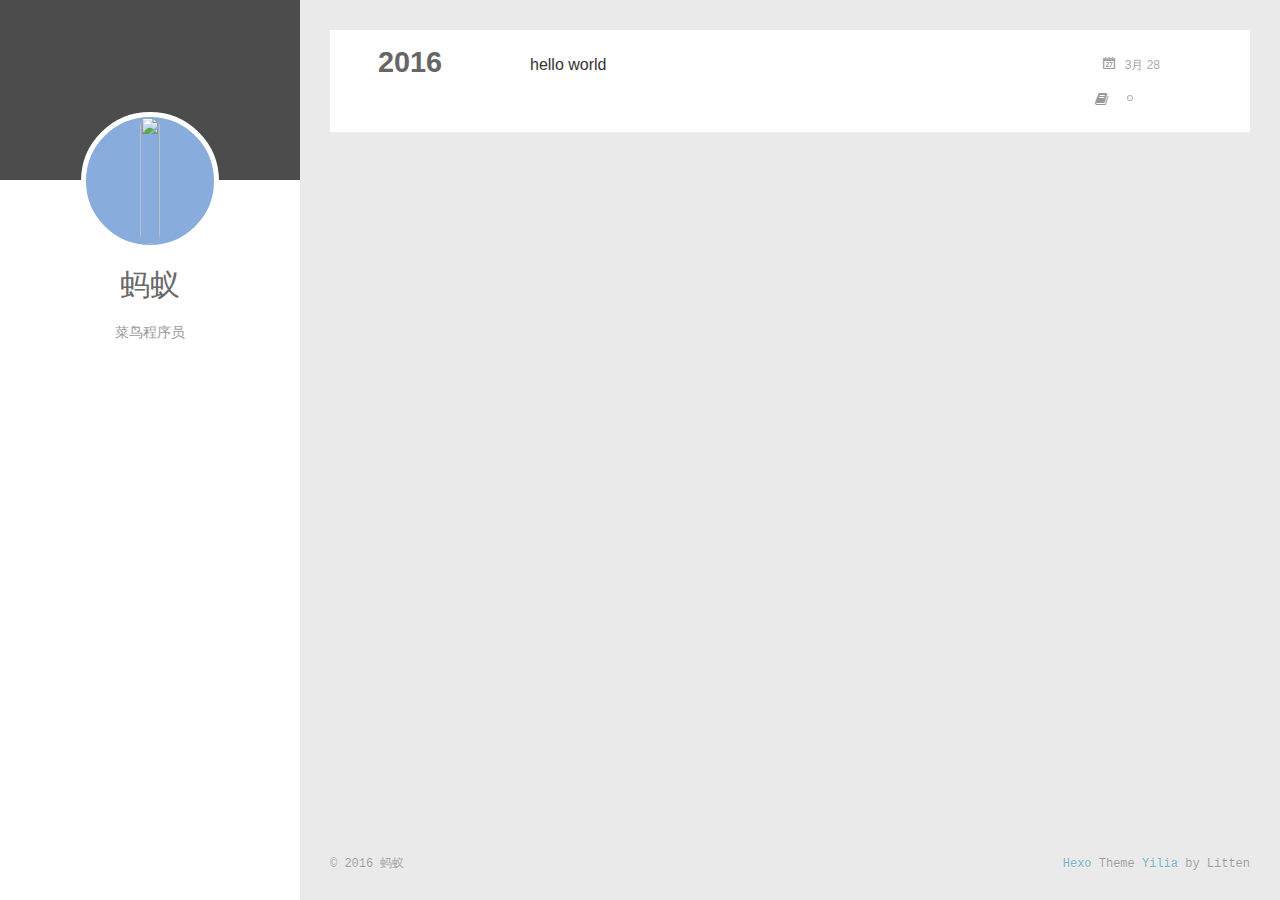
==== commit b266f387: "Site updated: 2016-03-28 15:45:28" ====
--- a/archives/index.html
+++ b/archives/index.html
@@ -16,10 +16,6 @@
 <meta name="twitter:title" content="蚂蚁">
 <meta name="twitter:description">
   
-    <link rel="alternative" href="/atom.xml" title="蚂蚁" type="application/atom+xml">
-  
-  
-    <link rel="icon" href="/favicon.png">
   
   <link rel="stylesheet" href="/css/style.css">
 </head>
@@ -32,7 +28,7 @@
 	<header id="header" class="inner">
 		<a href="/" class="profilepic">
 			
-			<img lazy-src="https://avatars1.githubusercontent.com/u/8723944?v=3&amp;s=460" class="js-avatar">
+			<img src="undefined" class="js-avatar" style="width: 100%;height: 100%;opacity: 1;">
 			
 		</a>
 
@@ -45,46 +41,6 @@
 		
 
 		
-			<div class="switch-btn">
-				<div class="icon">
-					<div class="icon-ctn">
-						<div class="icon-wrap icon-house" data-idx="0">
-							<div class="birdhouse"></div>
-							<div class="birdhouse_holes"></div>
-						</div>
-						<div class="icon-wrap icon-ribbon hide" data-idx="1">
-							<div class="ribbon"></div>
-						</div>
-						
-						<div class="icon-wrap icon-link hide" data-idx="2">
-							<div class="loopback_l"></div>
-							<div class="loopback_r"></div>
-						</div>
-						
-						
-						<div class="icon-wrap icon-me hide" data-idx="3">
-							<div class="user"></div>
-							<div class="shoulder"></div>
-						</div>
-						
-					</div>
-					
-				</div>
-				<div class="tips-box hide">
-					<div class="tips-arrow"></div>
-					<ul class="tips-inner">
-						<li>Menu</li>
-						<li>Tags</li>
-						
-						<li>Links</li>
-						
-						
-						<li>Über</li>
-						
-					</ul>
-				</div>
-			</div>
-		
 
 		<div class="switch-area">
 			<div class="switch-wrap">
@@ -92,63 +48,19 @@
 					<nav class="header-menu">
 						<ul>
 						
-							<li><a href="/">主页</a></li>
-				        
-							<li><a href="/archives">所有文章</a></li>
-				        
 						</ul>
 					</nav>
 					<nav class="header-nav">
 						<div class="social">
 							
-								<a class="github" target="_blank" href="https://github.com/yugai" title="github">github</a>
-					        
-								<a class="weibo" target="_blank" href="#" title="weibo">weibo</a>
-					        
-								<a class="rss" target="_blank" href="#" title="rss">rss</a>
-					        
-								<a class="zhihu" target="_blank" href="#" title="zhihu">zhihu</a>
-					        
-								<a class="mail" target="_blank" href="/784787081@qq.com" title="mail">mail</a>
-					        
 						</div>
 					</nav>
 				</section>
 				
 				
-				<section class="switch-part switch-part2">
-					<div class="widget tagcloud" id="js-tagcloud">
-						
-					</div>
-				</section>
 				
 				
-				
-				<section class="switch-part switch-part3">
-					<div id="js-friends">
-					
-			          <a target="_blank" class="main-nav-link switch-friends-link" href="http://localhost:4000/">奥巴马的博客</a>
-			        
-			          <a target="_blank" class="main-nav-link switch-friends-link" href="http://localhost:4000/">卡卡的美丽传说</a>
-			        
-			          <a target="_blank" class="main-nav-link switch-friends-link" href="http://localhost:4000/">本泽马的博客</a>
-			        
-			          <a target="_blank" class="main-nav-link switch-friends-link" href="http://localhost:4000/">吉格斯的博客</a>
-			        
-			          <a target="_blank" class="main-nav-link switch-friends-link" href="http://localhost:4000/">习大大大不同</a>
-			        
-			          <a target="_blank" class="main-nav-link switch-friends-link" href="http://localhost:4000/">托蒂的博客</a>
-			        
-			        </div>
-				</section>
-				
 
-				
-				
-				<section class="switch-part switch-part4">
-				
-					<div id="js-aboutme">爱吃爱玩，爱游戏。 我就是我，是颜色不一样的烟火。</div>
-				</section>
 				
 			</div>
 		</div>
@@ -166,7 +78,7 @@
 		<header id="header" class="inner">
 			<div class="profilepic">
 			
-				<img lazy-src="https://avatars1.githubusercontent.com/u/8723944?v=3&amp;s=460" class="js-avatar">
+				<img src="undefined" class="js-avatar" style="width: 100%;height: 100%;opacity: 1;">
 			
 			</div>
 			<hgroup>
@@ -178,26 +90,12 @@
 			<nav class="header-menu">
 				<ul>
 				
-					<li><a href="/">主页</a></li>
-		        
-					<li><a href="/archives">所有文章</a></li>
-		        
 		        <div class="clearfix"></div>
 				</ul>
 			</nav>
 			<nav class="header-nav">
 				<div class="social">
 					
-						<a class="github" target="_blank" href="https://github.com/yugai" title="github">github</a>
-			        
-						<a class="weibo" target="_blank" href="#" title="weibo">weibo</a>
-			        
-						<a class="rss" target="_blank" href="#" title="rss">rss</a>
-			        
-						<a class="zhihu" target="_blank" href="#" title="zhihu">zhihu</a>
-			        
-						<a class="mail" target="_blank" href="/784787081@qq.com" title="mail">mail</a>
-			        
 				</div>
 			</nav>
 		</header>				
@@ -222,19 +120,23 @@
     <header class="archive-article-header">
       	<div class="article-meta">
 	      	<a href="/2016/03/28/hello-world/" class="archive-article-date">
-  	<time datetime="2016-03-28T05:58:42.000Z" itemprop="datePublished">3月 28</time>
+  	<time datetime="2016-03-28T07:35:21.000Z" itemprop="datePublished">3月 28</time>
 </a>
         </div>
     	 
   
     <h1 itemprop="name">
-      <a class="archive-article-title" href="/2016/03/28/hello-world/">Hello World</a>
+      <a class="archive-article-title" href="/2016/03/28/hello-world/">hello world</a>
     </h1>
   
 
         <div class="article-info info-on-right">
           
           
+	<div class="article-category tagcloud">
+	<a class="article-category-link" href="/categories/随笔/">随笔</a>
+	</div>
+
 
         </div>
         <div class="clearfix"></div>
@@ -263,20 +165,18 @@
 </footer>
     </div>
     
-  <link rel="stylesheet" href="/fancybox/jquery.fancybox.css">
-
 
 <script>
 	var yiliaConfig = {
-		fancybox: true,
-		mathjax: true,
-		animate: true,
+		fancybox: undefined,
+		mathjax: undefined,
+		animate: undefined,
 		isHome: false,
 		isPost: false,
 		isArchive: true,
 		isTag: false,
 		isCategory: false,
-		open_in_new: false
+		open_in_new: undefined
 	}
 </script>
 <script src="http://7.url.cn/edu/jslib/comb/require-2.1.6,jquery-1.9.1.min.js"></script>
@@ -287,27 +187,6 @@
 
 
 
-<script type="text/x-mathjax-config">
-MathJax.Hub.Config({
-    tex2jax: {
-        inlineMath: [ ['$','$'], ["\\(","\\)"]  ],
-        processEscapes: true,
-        skipTags: ['script', 'noscript', 'style', 'textarea', 'pre', 'code']
-    }
-});
-
-MathJax.Hub.Queue(function() {
-    var all = MathJax.Hub.getAllJax(), i;
-    for(i=0; i < all.length; i += 1) {
-        all[i].SourceElement().parentNode.className += ' has-jax';                 
-    }       
-});
-</script>
-
-<script type="text/javascript" src="http://cdn.mathjax.org/mathjax/latest/MathJax.js?config=TeX-AMS-MML_HTMLorMML">
-</script>
-
-
   </div>
 </body>
 </html>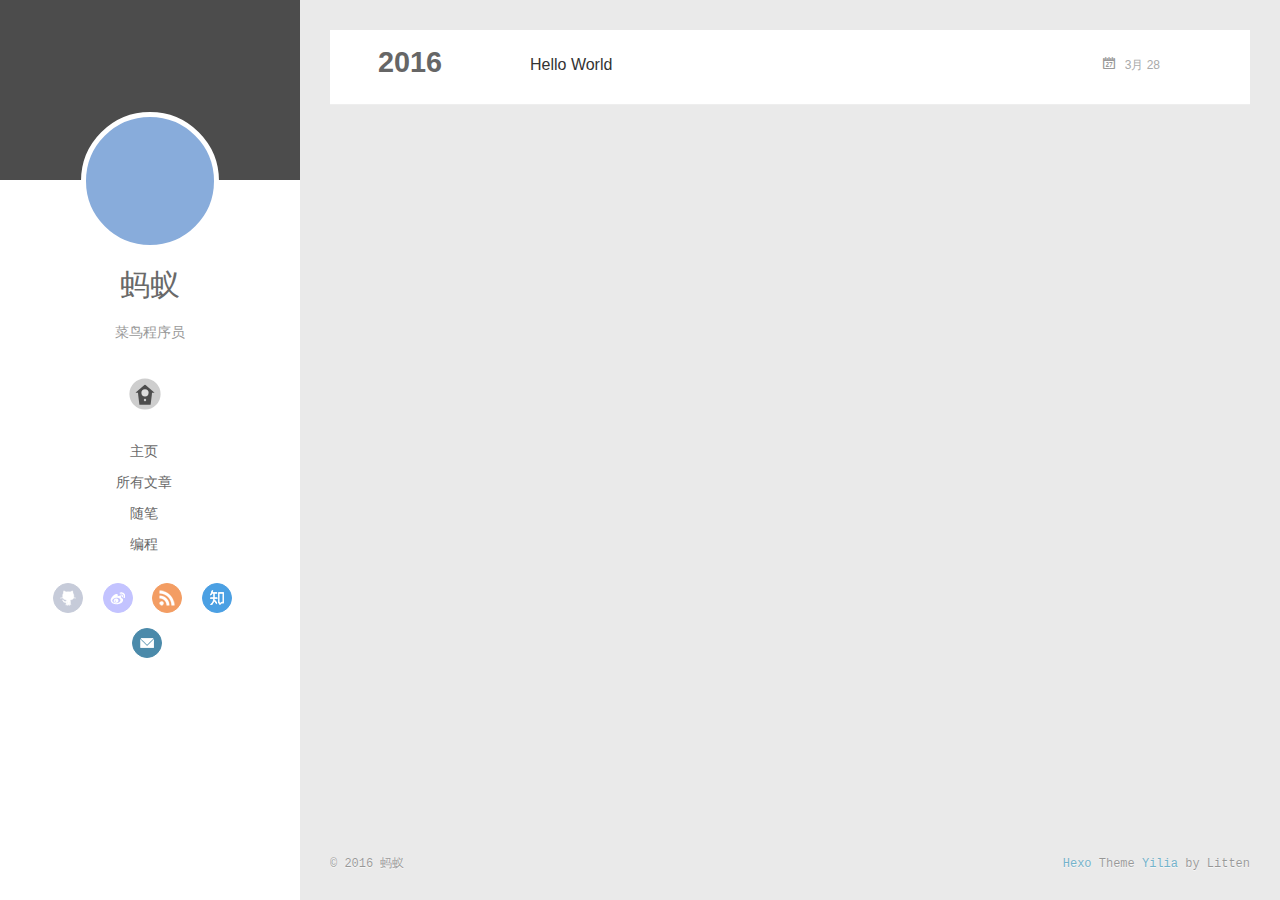
==== commit 24741cc0: "Site updated: 2016-03-28 15:54:09" ====
--- a/archives/index.html
+++ b/archives/index.html
@@ -16,6 +16,10 @@
 <meta name="twitter:title" content="蚂蚁">
 <meta name="twitter:description">
   
+    <link rel="alternative" href="/atom.xml" title="蚂蚁" type="application/atom+xml">
+  
+  
+    <link rel="icon" href="/favicon.png">
   
   <link rel="stylesheet" href="/css/style.css">
 </head>
@@ -28,7 +32,7 @@
 	<header id="header" class="inner">
 		<a href="/" class="profilepic">
 			
-			<img src="undefined" class="js-avatar" style="width: 100%;height: 100%;opacity: 1;">
+			<img lazy-src="https://avatars1.githubusercontent.com/u/8723944?v=3&amp;s=460" class="js-avatar">
 			
 		</a>
 
@@ -40,6 +44,46 @@
 		<p class="header-subtitle">菜鸟程序员</p>
 		
 
+		
+			<div class="switch-btn">
+				<div class="icon">
+					<div class="icon-ctn">
+						<div class="icon-wrap icon-house" data-idx="0">
+							<div class="birdhouse"></div>
+							<div class="birdhouse_holes"></div>
+						</div>
+						<div class="icon-wrap icon-ribbon hide" data-idx="1">
+							<div class="ribbon"></div>
+						</div>
+						
+						<div class="icon-wrap icon-link hide" data-idx="2">
+							<div class="loopback_l"></div>
+							<div class="loopback_r"></div>
+						</div>
+						
+						
+						<div class="icon-wrap icon-me hide" data-idx="3">
+							<div class="user"></div>
+							<div class="shoulder"></div>
+						</div>
+						
+					</div>
+					
+				</div>
+				<div class="tips-box hide">
+					<div class="tips-arrow"></div>
+					<ul class="tips-inner">
+						<li>Menu</li>
+						<li>Tags</li>
+						
+						<li>Links</li>
+						
+						
+						<li>Über</li>
+						
+					</ul>
+				</div>
+			</div>
 		
 
 		<div class="switch-area">
@@ -48,19 +92,67 @@
 					<nav class="header-menu">
 						<ul>
 						
+							<li><a href="/">主页</a></li>
+				        
+							<li><a href="/archives">所有文章</a></li>
+				        
+							<li><a href="/tags/随笔">随笔</a></li>
+				        
+							<li><a href="/tags/编程">编程</a></li>
+				        
 						</ul>
 					</nav>
 					<nav class="header-nav">
 						<div class="social">
 							
+								<a class="github" target="_blank" href="https://github.com/yugai" title="github">github</a>
+					        
+								<a class="weibo" target="_blank" href="#" title="weibo">weibo</a>
+					        
+								<a class="rss" target="_blank" href="#" title="rss">rss</a>
+					        
+								<a class="zhihu" target="_blank" href="#" title="zhihu">zhihu</a>
+					        
+								<a class="mail" target="_blank" href="/784787081@qq.com" title="mail">mail</a>
+					        
 						</div>
 					</nav>
 				</section>
 				
 				
-				
-				
-
+				<section class="switch-part switch-part2">
+					<div class="widget tagcloud" id="js-tagcloud">
+						
+					</div>
+				</section>
+				
+				
+				
+				<section class="switch-part switch-part3">
+					<div id="js-friends">
+					
+			          <a target="_blank" class="main-nav-link switch-friends-link" href="http://localhost:4000/">奥巴马的博客</a>
+			        
+			          <a target="_blank" class="main-nav-link switch-friends-link" href="http://localhost:4000/">卡卡的美丽传说</a>
+			        
+			          <a target="_blank" class="main-nav-link switch-friends-link" href="http://localhost:4000/">本泽马的博客</a>
+			        
+			          <a target="_blank" class="main-nav-link switch-friends-link" href="http://localhost:4000/">吉格斯的博客</a>
+			        
+			          <a target="_blank" class="main-nav-link switch-friends-link" href="http://localhost:4000/">习大大大不同</a>
+			        
+			          <a target="_blank" class="main-nav-link switch-friends-link" href="http://localhost:4000/">托蒂的博客</a>
+			        
+			        </div>
+				</section>
+				
+
+				
+				
+				<section class="switch-part switch-part4">
+				
+					<div id="js-aboutme">爱吃爱玩，爱游戏。 我就是我，是颜色不一样的烟火。</div>
+				</section>
 				
 			</div>
 		</div>
@@ -78,7 +170,7 @@
 		<header id="header" class="inner">
 			<div class="profilepic">
 			
-				<img src="undefined" class="js-avatar" style="width: 100%;height: 100%;opacity: 1;">
+				<img lazy-src="https://avatars1.githubusercontent.com/u/8723944?v=3&amp;s=460" class="js-avatar">
 			
 			</div>
 			<hgroup>
@@ -90,12 +182,30 @@
 			<nav class="header-menu">
 				<ul>
 				
+					<li><a href="/">主页</a></li>
+		        
+					<li><a href="/archives">所有文章</a></li>
+		        
+					<li><a href="/tags/随笔">随笔</a></li>
+		        
+					<li><a href="/tags/编程">编程</a></li>
+		        
 		        <div class="clearfix"></div>
 				</ul>
 			</nav>
 			<nav class="header-nav">
 				<div class="social">
 					
+						<a class="github" target="_blank" href="https://github.com/yugai" title="github">github</a>
+			        
+						<a class="weibo" target="_blank" href="#" title="weibo">weibo</a>
+			        
+						<a class="rss" target="_blank" href="#" title="rss">rss</a>
+			        
+						<a class="zhihu" target="_blank" href="#" title="zhihu">zhihu</a>
+			        
+						<a class="mail" target="_blank" href="/784787081@qq.com" title="mail">mail</a>
+			        
 				</div>
 			</nav>
 		</header>				
@@ -120,23 +230,19 @@
     <header class="archive-article-header">
       	<div class="article-meta">
 	      	<a href="/2016/03/28/hello-world/" class="archive-article-date">
-  	<time datetime="2016-03-28T07:35:21.000Z" itemprop="datePublished">3月 28</time>
+  	<time datetime="2016-03-28T05:58:42.000Z" itemprop="datePublished">3月 28</time>
 </a>
         </div>
     	 
   
     <h1 itemprop="name">
-      <a class="archive-article-title" href="/2016/03/28/hello-world/">hello world</a>
+      <a class="archive-article-title" href="/2016/03/28/hello-world/">Hello World</a>
     </h1>
   
 
         <div class="article-info info-on-right">
           
           
-	<div class="article-category tagcloud">
-	<a class="article-category-link" href="/categories/随笔/">随笔</a>
-	</div>
-
 
         </div>
         <div class="clearfix"></div>
@@ -165,18 +271,20 @@
 </footer>
     </div>
     
+  <link rel="stylesheet" href="/fancybox/jquery.fancybox.css">
+
 
 <script>
 	var yiliaConfig = {
-		fancybox: undefined,
-		mathjax: undefined,
-		animate: undefined,
+		fancybox: true,
+		mathjax: true,
+		animate: true,
 		isHome: false,
 		isPost: false,
 		isArchive: true,
 		isTag: false,
 		isCategory: false,
-		open_in_new: undefined
+		open_in_new: false
 	}
 </script>
 <script src="http://7.url.cn/edu/jslib/comb/require-2.1.6,jquery-1.9.1.min.js"></script>
@@ -187,6 +295,27 @@
 
 
 
+<script type="text/x-mathjax-config">
+MathJax.Hub.Config({
+    tex2jax: {
+        inlineMath: [ ['$','$'], ["\\(","\\)"]  ],
+        processEscapes: true,
+        skipTags: ['script', 'noscript', 'style', 'textarea', 'pre', 'code']
+    }
+});
+
+MathJax.Hub.Queue(function() {
+    var all = MathJax.Hub.getAllJax(), i;
+    for(i=0; i < all.length; i += 1) {
+        all[i].SourceElement().parentNode.className += ' has-jax';                 
+    }       
+});
+</script>
+
+<script type="text/javascript" src="http://cdn.mathjax.org/mathjax/latest/MathJax.js?config=TeX-AMS-MML_HTMLorMML">
+</script>
+
+
   </div>
 </body>
 </html>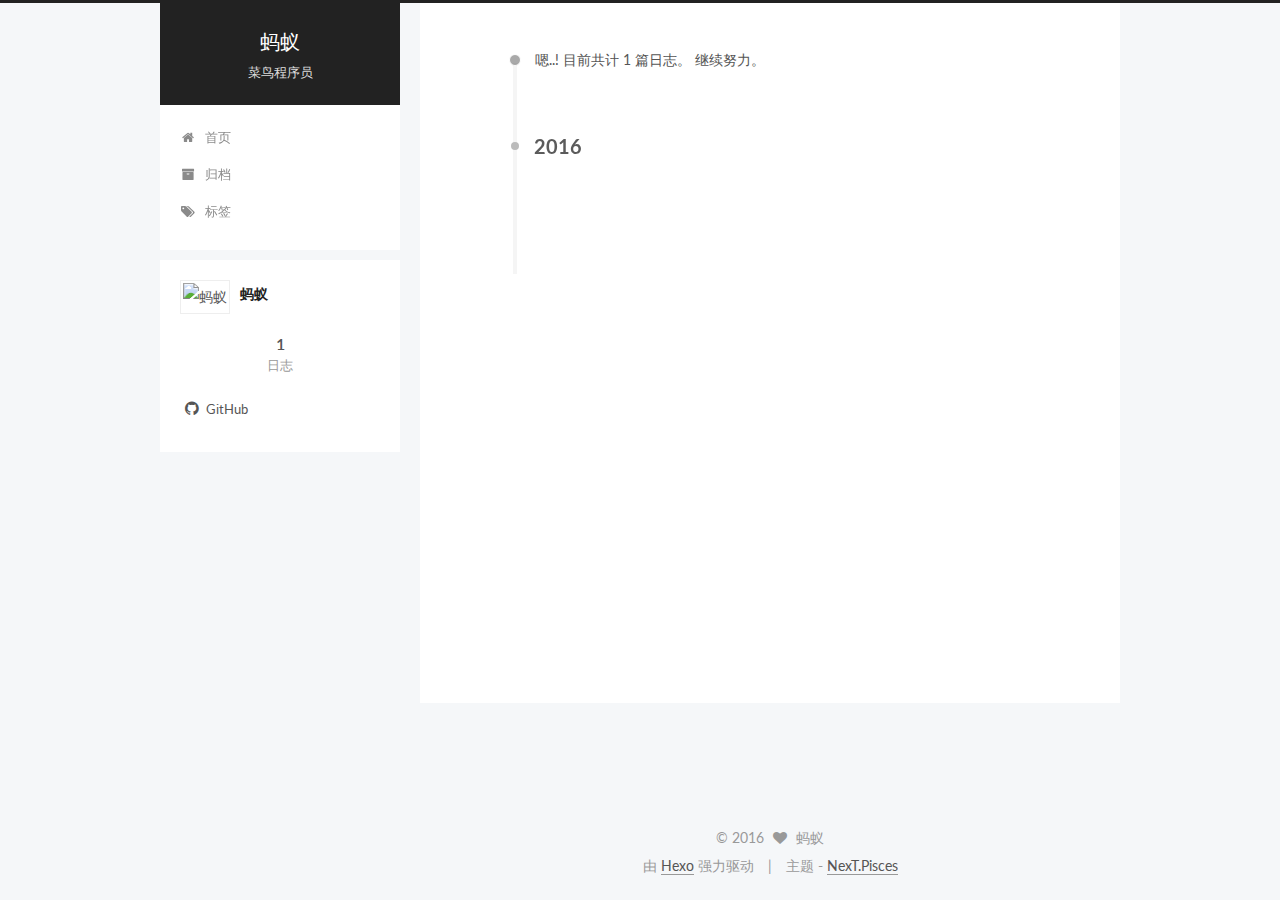
==== commit e0d78dfd: "Site updated: 2016-03-28 18:06:00" ====
--- a/archives/index.html
+++ b/archives/index.html
@@ -1,12 +1,63 @@
-<!DOCTYPE html>
-<html>
+<!doctype html>
+
+
+
+  
+
+
+<html class="theme-next pisces use-motion">
 <head>
-  <meta charset="utf-8">
-  
-  <meta http-equiv="X-UA-Compatible" content="IE=edge" >
-  <title>Archives | 蚂蚁</title>
-  <meta name="viewport" content="width=device-width, initial-scale=1, maximum-scale=1">
-  <meta name="description">
+  <meta charset="UTF-8"/>
+<meta http-equiv="X-UA-Compatible" content="IE=edge,chrome=1" />
+<meta name="viewport" content="width=device-width, initial-scale=1, maximum-scale=1"/>
+
+
+
+<meta http-equiv="Cache-Control" content="no-transform" />
+<meta http-equiv="Cache-Control" content="no-siteapp" />
+
+
+
+
+
+
+
+
+
+
+
+
+  <link href="/vendors/fancybox/source/jquery.fancybox.css?v=2.1.5" rel="stylesheet" type="text/css"/>
+
+
+
+
+  <link href="//fonts.googleapis.com/css?family=Lato:300,400,700,400italic&subset=latin,latin-ext" rel="stylesheet" type="text/css">
+
+
+
+<link href="/vendors/font-awesome/css/font-awesome.min.css?v=4.4.0" rel="stylesheet" type="text/css" />
+
+<link href="/css/main.css?v=0.5.0" rel="stylesheet" type="text/css" />
+
+
+  <meta name="keywords" content="Hexo, NexT" />
+
+
+
+
+
+
+
+
+  <link rel="shortcut icon" type="image/x-icon" href="/favicon.ico?v=0.5.0" />
+
+
+
+
+
+
+<meta name="description">
 <meta property="og:type" content="website">
 <meta property="og:title" content="蚂蚁">
 <meta property="og:url" content="http://yoursite.com/archives/index.html">
@@ -15,307 +66,377 @@
 <meta name="twitter:card" content="summary">
 <meta name="twitter:title" content="蚂蚁">
 <meta name="twitter:description">
-  
-    <link rel="alternative" href="/atom.xml" title="蚂蚁" type="application/atom+xml">
-  
-  
-    <link rel="icon" href="/favicon.png">
-  
-  <link rel="stylesheet" href="/css/style.css">
+
+
+
+<script type="text/javascript" id="hexo.configuration">
+  var NexT = window.NexT || {};
+  var CONFIG = {
+    scheme: 'Pisces',
+    sidebar: {"position":"left","display":"post"},
+    fancybox: true,
+    motion: true,
+    duoshuo: {
+      userId: 0,
+      author: '博主'
+    }
+  };
+</script>
+
+  <title> 归档 | 蚂蚁 </title>
 </head>
 
-<body>
-  <div id="container">
-    <div class="left-col">
-    <div class="overlay"></div>
-<div class="intrude-less">
-	<header id="header" class="inner">
-		<a href="/" class="profilepic">
-			
-			<img lazy-src="https://avatars1.githubusercontent.com/u/8723944?v=3&amp;s=460" class="js-avatar">
-			
-		</a>
-
-		<hgroup>
-		  <h1 class="header-author"><a href="/">蚂蚁</a></h1>
-		</hgroup>
-
-		
-		<p class="header-subtitle">菜鸟程序员</p>
-		
-
-		
-			<div class="switch-btn">
-				<div class="icon">
-					<div class="icon-ctn">
-						<div class="icon-wrap icon-house" data-idx="0">
-							<div class="birdhouse"></div>
-							<div class="birdhouse_holes"></div>
-						</div>
-						<div class="icon-wrap icon-ribbon hide" data-idx="1">
-							<div class="ribbon"></div>
-						</div>
-						
-						<div class="icon-wrap icon-link hide" data-idx="2">
-							<div class="loopback_l"></div>
-							<div class="loopback_r"></div>
-						</div>
-						
-						
-						<div class="icon-wrap icon-me hide" data-idx="3">
-							<div class="user"></div>
-							<div class="shoulder"></div>
-						</div>
-						
-					</div>
-					
-				</div>
-				<div class="tips-box hide">
-					<div class="tips-arrow"></div>
-					<ul class="tips-inner">
-						<li>Menu</li>
-						<li>Tags</li>
-						
-						<li>Links</li>
-						
-						
-						<li>Über</li>
-						
-					</ul>
-				</div>
-			</div>
-		
-
-		<div class="switch-area">
-			<div class="switch-wrap">
-				<section class="switch-part switch-part1">
-					<nav class="header-menu">
-						<ul>
-						
-							<li><a href="/">主页</a></li>
-				        
-							<li><a href="/archives">所有文章</a></li>
-				        
-							<li><a href="/tags/随笔">随笔</a></li>
-				        
-							<li><a href="/tags/编程">编程</a></li>
-				        
-						</ul>
-					</nav>
-					<nav class="header-nav">
-						<div class="social">
-							
-								<a class="github" target="_blank" href="https://github.com/yugai" title="github">github</a>
-					        
-								<a class="weibo" target="_blank" href="#" title="weibo">weibo</a>
-					        
-								<a class="rss" target="_blank" href="#" title="rss">rss</a>
-					        
-								<a class="zhihu" target="_blank" href="#" title="zhihu">zhihu</a>
-					        
-								<a class="mail" target="_blank" href="/784787081@qq.com" title="mail">mail</a>
-					        
-						</div>
-					</nav>
-				</section>
-				
-				
-				<section class="switch-part switch-part2">
-					<div class="widget tagcloud" id="js-tagcloud">
-						
-					</div>
-				</section>
-				
-				
-				
-				<section class="switch-part switch-part3">
-					<div id="js-friends">
-					
-			          <a target="_blank" class="main-nav-link switch-friends-link" href="http://localhost:4000/">奥巴马的博客</a>
-			        
-			          <a target="_blank" class="main-nav-link switch-friends-link" href="http://localhost:4000/">卡卡的美丽传说</a>
-			        
-			          <a target="_blank" class="main-nav-link switch-friends-link" href="http://localhost:4000/">本泽马的博客</a>
-			        
-			          <a target="_blank" class="main-nav-link switch-friends-link" href="http://localhost:4000/">吉格斯的博客</a>
-			        
-			          <a target="_blank" class="main-nav-link switch-friends-link" href="http://localhost:4000/">习大大大不同</a>
-			        
-			          <a target="_blank" class="main-nav-link switch-friends-link" href="http://localhost:4000/">托蒂的博客</a>
-			        
-			        </div>
-				</section>
-				
-
-				
-				
-				<section class="switch-part switch-part4">
-				
-					<div id="js-aboutme">爱吃爱玩，爱游戏。 我就是我，是颜色不一样的烟火。</div>
-				</section>
-				
-			</div>
-		</div>
-	</header>				
+<body itemscope itemtype="http://schema.org/WebPage" lang="zh-Hans">
+
+  
+
+
+
+
+
+
+
+
+
+
+  
+  
+    
+  
+
+  <div class="container one-collumn sidebar-position-left  page-archive  ">
+    <div class="headband"></div>
+
+    <header id="header" class="header" itemscope itemtype="http://schema.org/WPHeader">
+      <div class="header-inner"><div class="site-meta ">
+  
+
+  <div class="custom-logo-site-title">
+    <a href="/"  class="brand" rel="start">
+      <span class="logo-line-before"><i></i></span>
+      <span class="site-title">蚂蚁</span>
+      <span class="logo-line-after"><i></i></span>
+    </a>
+  </div>
+  <p class="site-subtitle">菜鸟程序员</p>
 </div>
 
-    </div>
-    <div class="mid-col">
-      <nav id="mobile-nav">
-  	<div class="overlay">
-  		<div class="slider-trigger"></div>
-  		<h1 class="header-author js-mobile-header hide">蚂蚁</h1>
-  	</div>
-	<div class="intrude-less">
-		<header id="header" class="inner">
-			<div class="profilepic">
-			
-				<img lazy-src="https://avatars1.githubusercontent.com/u/8723944?v=3&amp;s=460" class="js-avatar">
-			
-			</div>
-			<hgroup>
-			  <h1 class="header-author">蚂蚁</h1>
-			</hgroup>
-			
-			<p class="header-subtitle">菜鸟程序员</p>
-			
-			<nav class="header-menu">
-				<ul>
-				
-					<li><a href="/">主页</a></li>
-		        
-					<li><a href="/archives">所有文章</a></li>
-		        
-					<li><a href="/tags/随笔">随笔</a></li>
-		        
-					<li><a href="/tags/编程">编程</a></li>
-		        
-		        <div class="clearfix"></div>
-				</ul>
-			</nav>
-			<nav class="header-nav">
-				<div class="social">
-					
-						<a class="github" target="_blank" href="https://github.com/yugai" title="github">github</a>
-			        
-						<a class="weibo" target="_blank" href="#" title="weibo">weibo</a>
-			        
-						<a class="rss" target="_blank" href="#" title="rss">rss</a>
-			        
-						<a class="zhihu" target="_blank" href="#" title="zhihu">zhihu</a>
-			        
-						<a class="mail" target="_blank" href="/784787081@qq.com" title="mail">mail</a>
-			        
-				</div>
-			</nav>
-		</header>				
-	</div>
+<div class="site-nav-toggle">
+  <button>
+    <span class="btn-bar"></span>
+    <span class="btn-bar"></span>
+    <span class="btn-bar"></span>
+  </button>
+</div>
+
+<nav class="site-nav">
+  
+
+  
+    <ul id="menu" class="menu">
+      
+        
+        <li class="menu-item menu-item-home">
+          <a href="/" rel="section">
+            
+              <i class="menu-item-icon fa fa-home fa-fw"></i> <br />
+            
+            首页
+          </a>
+        </li>
+      
+        
+        <li class="menu-item menu-item-archives">
+          <a href="/archives" rel="section">
+            
+              <i class="menu-item-icon fa fa-archive fa-fw"></i> <br />
+            
+            归档
+          </a>
+        </li>
+      
+        
+        <li class="menu-item menu-item-tags">
+          <a href="/tags" rel="section">
+            
+              <i class="menu-item-icon fa fa-tags fa-fw"></i> <br />
+            
+            标签
+          </a>
+        </li>
+      
+
+      
+    </ul>
+  
+
+  
 </nav>
 
-      <div class="body-wrap">
-  
-  
+ </div>
+    </header>
+
+    <main id="main" class="main">
+      <div class="main-inner">
+        <div class="content-wrap">
+          <div id="content" class="content">
+            
+
+  <section id="posts" class="posts-collapse">
+    <span class="archive-move-on"></span>
+
+    <span class="archive-page-counter">
+      
+      
+      
+        
+      
+      嗯..! 目前共计 1 篇日志。 继续努力。
+    </span>
+
     
+
+      
+      
+      
+
+      
+        
+        <div class="collection-title">
+          <h2 class="archive-year motion-element" id="archive-year-2016">2016</h2>
+        </div>
+      
+      
+
+      
+
+  <article class="post post-type-normal" itemscope itemtype="http://schema.org/Article">
+    <header class="post-header">
+
+      <h1 class="post-title">
+        
+            <a class="post-title-link" href="/2016/03/28/hello-world/" itemprop="url">
+              
+                <span itemprop="name">Hello World</span>
+              
+            </a>
+        
+      </h1>
+
+      <div class="post-meta">
+        <time class="post-time" itemprop="dateCreated"
+              datetime="2016-03-28T13:58:42+08:00"
+              content="2016-03-28" >
+          03-28
+        </time>
+      </div>
+
+    </header>
+  </article>
+
+
+
     
-      
-      
-      <section class="archives-wrap">
-        <div class="archive-year-wrap">
-          <a href="/archives/2016" class="archive-year">2016</a>
+
+  </section>
+
+  
+
+
+
+          </div>
+          
+
+
+          
+
         </div>
-        <div class="archives">
-    
-    <article class="archive-article archive-type-post">
-  <div class="archive-article-inner">
-    <header class="archive-article-header">
-      	<div class="article-meta">
-	      	<a href="/2016/03/28/hello-world/" class="archive-article-date">
-  	<time datetime="2016-03-28T05:58:42.000Z" itemprop="datePublished">3月 28</time>
-</a>
-        </div>
-    	 
-  
-    <h1 itemprop="name">
-      <a class="archive-article-title" href="/2016/03/28/hello-world/">Hello World</a>
-    </h1>
-  
-
-        <div class="article-info info-on-right">
-          
-          
-
-        </div>
-        <div class="clearfix"></div>
-    </header>
-  </div>
-</article>
-  
-  
-    </div></section>
-  
-
-    
-
-</div>
-      <footer id="footer">
-  <div class="outer">
-    <div id="footer-info">
-    	<div class="footer-left">
-    		&copy; 2016 蚂蚁
-    	</div>
-      	<div class="footer-right">
-      		<a href="http://hexo.io/" target="_blank">Hexo</a>  Theme <a href="https://github.com/litten/hexo-theme-yilia" target="_blank">Yilia</a> by Litten
-      	</div>
+        
+          
+  
+  <div class="sidebar-toggle">
+    <div class="sidebar-toggle-line-wrap">
+      <span class="sidebar-toggle-line sidebar-toggle-line-first"></span>
+      <span class="sidebar-toggle-line sidebar-toggle-line-middle"></span>
+      <span class="sidebar-toggle-line sidebar-toggle-line-last"></span>
     </div>
   </div>
-</footer>
+
+  <aside id="sidebar" class="sidebar">
+    <div class="sidebar-inner">
+
+      
+
+      
+
+      <section class="site-overview sidebar-panel  sidebar-panel-active ">
+        <div class="site-author motion-element" itemprop="author" itemscope itemtype="http://schema.org/Person">
+          <img class="site-author-image" itemprop="image"
+               src="https://avatars1.githubusercontent.com/u/8723944?v=3&s=460"
+               alt="蚂蚁" />
+          <p class="site-author-name" itemprop="name">蚂蚁</p>
+          <p class="site-description motion-element" itemprop="description"></p>
+        </div>
+        <nav class="site-state motion-element">
+          <div class="site-state-item site-state-posts">
+            <a href="/archives">
+              <span class="site-state-item-count">1</span>
+              <span class="site-state-item-name">日志</span>
+            </a>
+          </div>
+
+          
+
+          
+
+        </nav>
+
+        
+
+        <div class="links-of-author motion-element">
+          
+            
+              <span class="links-of-author-item">
+                <a href="https://github.com/yugai" target="_blank">
+                  
+                    <i class="fa fa-github"></i> GitHub
+                  
+                </a>
+              </span>
+            
+          
+        </div>
+
+        
+        
+
+        
+        <div class="links-of-blogroll motion-element">
+          
+        </div>
+
+      </section>
+
+      
+
     </div>
-    
-  <link rel="stylesheet" href="/fancybox/jquery.fancybox.css">
-
-
-<script>
-	var yiliaConfig = {
-		fancybox: true,
-		mathjax: true,
-		animate: true,
-		isHome: false,
-		isPost: false,
-		isArchive: true,
-		isTag: false,
-		isCategory: false,
-		open_in_new: false
-	}
+  </aside>
+
+
+        
+      </div>
+    </main>
+
+    <footer id="footer" class="footer">
+      <div class="footer-inner">
+        <div class="copyright" >
+  
+  &copy; 
+  <span itemprop="copyrightYear">2016</span>
+  <span class="with-love">
+    <i class="fa fa-heart"></i>
+  </span>
+  <span class="author" itemprop="copyrightHolder">蚂蚁</span>
+</div>
+
+<div class="powered-by">
+  由 <a class="theme-link" href="http://hexo.io">Hexo</a> 强力驱动
+</div>
+
+<div class="theme-info">
+  主题 -
+  <a class="theme-link" href="https://github.com/iissnan/hexo-theme-next">
+    NexT.Pisces
+  </a>
+</div>
+
+
+
+      </div>
+    </footer>
+
+    <div class="back-to-top">
+      <i class="fa fa-arrow-up"></i>
+    </div>
+  </div>
+
+  
+
+
+  
+
+
+
+
+<script type="text/javascript">
+  if (Object.prototype.toString.call(window.Promise) !== '[object Function]') {
+    window.Promise = null;
+  }
 </script>
-<script src="http://7.url.cn/edu/jslib/comb/require-2.1.6,jquery-1.9.1.min.js"></script>
-<script src="/js/main.js"></script>
-
-
-
-
-
-
-<script type="text/x-mathjax-config">
-MathJax.Hub.Config({
-    tex2jax: {
-        inlineMath: [ ['$','$'], ["\\(","\\)"]  ],
-        processEscapes: true,
-        skipTags: ['script', 'noscript', 'style', 'textarea', 'pre', 'code']
-    }
-});
-
-MathJax.Hub.Queue(function() {
-    var all = MathJax.Hub.getAllJax(), i;
-    for(i=0; i < all.length; i += 1) {
-        all[i].SourceElement().parentNode.className += ' has-jax';                 
-    }       
-});
-</script>
-
-<script type="text/javascript" src="http://cdn.mathjax.org/mathjax/latest/MathJax.js?config=TeX-AMS-MML_HTMLorMML">
-</script>
-
-
-  </div>
+
+
+  <script type="text/javascript" src="/vendors/jquery/index.js?v=2.1.3"></script>
+
+  <script type="text/javascript" src="/vendors/fastclick/lib/fastclick.min.js?v=1.0.6"></script>
+
+  <script type="text/javascript" src="/vendors/jquery_lazyload/jquery.lazyload.js?v=1.9.7"></script>
+
+  <script type="text/javascript" src="/vendors/velocity/velocity.min.js"></script>
+
+  <script type="text/javascript" src="/vendors/velocity/velocity.ui.min.js"></script>
+
+  <script type="text/javascript" src="/vendors/fancybox/source/jquery.fancybox.pack.js"></script>
+
+
+  
+
+
+  <script type="text/javascript" src="/js/src/utils.js?v=0.5.0"></script>
+
+  <script type="text/javascript" src="/js/src/motion.js?v=0.5.0"></script>
+
+
+
+  
+  
+
+
+  <script type="text/javascript" src="/js/src/affix.js?v=0.5.0"></script>
+
+  <script type="text/javascript" src="/js/src/schemes/pisces.js?v=0.5.0"></script>
+
+
+
+  
+  
+    <script type="text/javascript" id="motion.page.archive">
+      $('.archive-year').velocity('transition.slideLeftIn');
+    </script>
+  
+
+
+  
+
+
+  <script type="text/javascript" src="/js/src/bootstrap.js?v=0.5.0"></script>
+
+
+
+  
+
+
+
+  
+
+
+
+  
+  
+  
+
+  
+
+  
+
 </body>
-</html>+</html>
--- a/css/main.css
+++ b/css/main.css
@@ -0,0 +1,2432 @@
+/* normalize.css v3.0.2 | MIT License | git.io/normalize */
+html {
+  font-family: sans-serif; /* 1 */
+  -ms-text-size-adjust: 100%; /* 2 */
+  -webkit-text-size-adjust: 100%; /* 2 */
+}
+body {
+  margin: 0;
+}
+article,
+aside,
+details,
+figcaption,
+figure,
+footer,
+header,
+hgroup,
+main,
+menu,
+nav,
+section,
+summary {
+  display: block;
+}
+audio,
+canvas,
+progress,
+video {
+  display: inline-block; /* 1 */
+  vertical-align: baseline; /* 2 */
+}
+audio:not([controls]) {
+  display: none;
+  height: 0;
+}
+[hidden],
+template {
+  display: none;
+}
+a {
+  background-color: transparent;
+}
+a:active,
+a:hover {
+  outline: 0;
+}
+abbr[title] {
+  border-bottom: 1px dotted;
+}
+b,
+strong {
+  font-weight: bold;
+}
+dfn {
+  font-style: italic;
+}
+h1 {
+  font-size: 2em;
+  margin: 0.67em 0;
+}
+mark {
+  background: #ff0;
+  color: #000;
+}
+small {
+  font-size: 80%;
+}
+sub,
+sup {
+  font-size: 75%;
+  line-height: 0;
+  position: relative;
+  vertical-align: baseline;
+}
+sup {
+  top: -0.5em;
+}
+sub {
+  bottom: -0.25em;
+}
+img {
+  border: 0;
+}
+svg:not(:root) {
+  overflow: hidden;
+}
+figure {
+  margin: 1em 40px;
+}
+hr {
+  -moz-box-sizing: content-box;
+  box-sizing: content-box;
+  height: 0;
+}
+pre {
+  overflow: auto;
+}
+code,
+kbd,
+pre,
+samp {
+  font-family: monospace, monospace;
+  font-size: 1em;
+}
+button,
+input,
+optgroup,
+select,
+textarea {
+  color: inherit; /* 1 */
+  font: inherit; /* 2 */
+  margin: 0; /* 3 */
+}
+button {
+  overflow: visible;
+}
+button,
+select {
+  text-transform: none;
+}
+button,
+html input[type="button"],
+input[type="reset"],
+input[type="submit"] {
+  -webkit-appearance: button; /* 2 */
+  cursor: pointer; /* 3 */
+}
+button[disabled],
+html input[disabled] {
+  cursor: default;
+}
+button::-moz-focus-inner,
+input::-moz-focus-inner {
+  border: 0;
+  padding: 0;
+}
+input {
+  line-height: normal;
+}
+input[type="checkbox"],
+input[type="radio"] {
+  box-sizing: border-box; /* 1 */
+  padding: 0; /* 2 */
+}
+input[type="number"]::-webkit-inner-spin-button,
+input[type="number"]::-webkit-outer-spin-button {
+  height: auto;
+}
+input[type="search"] {
+  -webkit-appearance: textfield; /* 1 */
+  -moz-box-sizing: content-box;
+  -webkit-box-sizing: content-box; /* 2 */
+  box-sizing: content-box;
+}
+input[type="search"]::-webkit-search-cancel-button,
+input[type="search"]::-webkit-search-decoration {
+  -webkit-appearance: none;
+}
+fieldset {
+  border: 1px solid #c0c0c0;
+  margin: 0 2px;
+  padding: 0.35em 0.625em 0.75em;
+}
+legend {
+  border: 0; /* 1 */
+  padding: 0; /* 2 */
+}
+textarea {
+  overflow: auto;
+}
+optgroup {
+  font-weight: bold;
+}
+table {
+  border-collapse: collapse;
+  border-spacing: 0;
+}
+td,
+th {
+  padding: 0;
+}
+::selection {
+  background: #262a30;
+  color: #fff;
+}
+body {
+  position: relative;
+  font-family: Lato, "PingFang SC", "Microsoft YaHei", sans-serif;
+  font-size: 14px;
+  line-height: 2;
+  color: #555;
+  background: #fff;
+}
+@media (max-width: 767px) {
+  body {
+    padding-right: 0 !important;
+  }
+}
+@media (min-width: 768px) and (max-width: 991px) {
+  body {
+    padding-right: 0 !important;
+  }
+}
+@media (min-width: 1600px) {
+  body {
+    font-size: 16px;
+  }
+}
+h1,
+h2,
+h3,
+h4,
+h5,
+h6 {
+  margin: 0;
+  padding: 0;
+  font-weight: bold;
+  line-height: 1.5;
+  font-family: Lato, "PingFang SC", "Microsoft YaHei", sans-serif;
+}
+h2,
+h3,
+h4,
+h5,
+h6 {
+  margin: 20px 0 15px;
+}
+h1 {
+  font-size: 22px;
+}
+@media (max-width: 767px) {
+  h1 {
+    font-size: 18px;
+  }
+}
+h2 {
+  font-size: 20px;
+}
+@media (max-width: 767px) {
+  h2 {
+    font-size: 16px;
+  }
+}
+h3 {
+  font-size: 18px;
+}
+@media (max-width: 767px) {
+  h3 {
+    font-size: 14px;
+  }
+}
+h4 {
+  font-size: 16px;
+}
+@media (max-width: 767px) {
+  h4 {
+    font-size: 12px;
+  }
+}
+h5 {
+  font-size: 14px;
+}
+@media (max-width: 767px) {
+  h5 {
+    font-size: 10px;
+  }
+}
+h6 {
+  font-size: 12px;
+}
+@media (max-width: 767px) {
+  h6 {
+    font-size: 8px;
+  }
+}
+p {
+  margin: 0 0 25px 0;
+}
+a {
+  color: #555;
+  text-decoration: none;
+  border-bottom: 1px solid #999;
+  word-wrap: break-word;
+}
+a:hover {
+  color: #222;
+  border-bottom-color: #222;
+}
+ul {
+  list-style: none;
+}
+blockquote {
+  margin: 0;
+  padding: 0;
+}
+img {
+  display: block;
+  margin: auto;
+  max-width: 100%;
+  height: auto;
+}
+hr {
+  margin: 40px 0;
+  height: 3px;
+  border: none;
+  background-color: #ddd;
+  background-image: repeating-linear-gradient(-45deg, #fff, #fff 4px, transparent 4px, transparent 8px);
+}
+blockquote {
+  padding: 0 15px;
+  color: #666;
+  border-left: 4px solid #ddd;
+}
+blockquote cite::before {
+  content: "-";
+  padding: 0 5px;
+}
+dt {
+  font-weight: 700;
+}
+dd {
+  margin: 0;
+  padding: 0;
+}
+.text-left {
+  text-align: left;
+}
+.text-center {
+  text-align: center;
+}
+.text-right {
+  text-align: right;
+}
+.text-justify {
+  text-align: justify;
+}
+.text-nowrap {
+  white-space: nowrap;
+}
+.text-lowercase {
+  text-transform: lowercase;
+}
+.text-uppercase {
+  text-transform: uppercase;
+}
+.text-capitalize {
+  text-transform: capitalize;
+}
+.center-block {
+  display: block;
+  margin-left: auto;
+  margin-right: auto;
+}
+.clearfix:before,
+.clearfix:after {
+  content: " ";
+  display: table;
+}
+.clearfix:after {
+  clear: both;
+}
+.pullquote {
+  width: 45%;
+}
+.pullquote.left {
+  float: left;
+  margin-left: 5px;
+  margin-right: 10px;
+}
+.pullquote.right {
+  float: right;
+  margin-left: 10px;
+  margin-right: 5px;
+}
+.highlight table,
+.gist table {
+  width: auto;
+}
+.highlight table td,
+.gist table td {
+  border: none;
+}
+.highlight a,
+.gist a {
+  color: #222 !important;
+  text-decoration: none !important;
+}
+.affix.affix.affix {
+  position: fixed;
+}
+.translation {
+  margin-top: -20px;
+  font-size: 14px;
+  color: #999;
+}
+.use-motion .motion-element {
+  opacity: 0;
+}
+#local-search-input {
+  padding: 3px;
+  border: none;
+  text-indent: 14px;
+  border-radius: 0;
+  width: 140px;
+  outline: none;
+  border-bottom: 1px solid #999;
+  background: inherit;
+  opacity: 0.5;
+}
+#local-search-input:focus {
+  opacity: 1;
+}
+.search-icon {
+  position: absolute;
+  top: 9px;
+}
+table {
+  margin: 20px 0;
+  width: 100%;
+  border-collapse: collapse;
+  border-spacing: 0;
+  border: 1px solid #ddd;
+  font-size: 14px;
+  table-layout: fixed;
+  word-wrap: break-word;
+}
+table>tbody>tr:nth-of-type(odd) {
+  background-color: #f9f9f9;
+}
+table>tbody>tr:hover {
+  background-color: #f5f5f5;
+}
+caption,
+th,
+td {
+  padding: 8px;
+  text-align: left;
+  vertical-align: middle;
+  font-weight: normal;
+}
+th,
+td {
+  border-bottom: 3px solid #ddd;
+  border-right: 1px solid #eee;
+}
+th {
+  padding-bottom: 10px;
+  font-weight: 700;
+}
+td {
+  border-bottom-width: 1px;
+}
+html,
+body {
+  height: 100%;
+}
+.container {
+  position: relative;
+  min-height: 100%;
+}
+.header-inner {
+  margin: 0 auto;
+  padding: 100px 0 70px;
+  width: 700px;
+}
+@media (min-width: 1600px) {
+  .container .header-inner {
+    width: 900px;
+  }
+}
+.main {
+  padding-bottom: 150px;
+}
+.main-inner {
+  margin: 0 auto;
+  width: 700px;
+}
+@media (min-width: 1600px) {
+  .container .main-inner {
+    width: 900px;
+  }
+}
+.footer {
+  position: absolute;
+  left: 0;
+  bottom: 0;
+  width: 100%;
+  min-height: 50px;
+}
+.footer-inner {
+  box-sizing: border-box;
+  margin: 20px auto;
+  width: 700px;
+}
+@media (min-width: 1600px) {
+  .container .footer-inner {
+    width: 900px;
+  }
+}
+pre,
+.highlight {
+  background: #000;
+  margin: 20px 0;
+  padding: 15px;
+  overflow: auto;
+  font-size: 13px;
+  color: #eaeaea;
+  line-height: 1.6;
+}
+.highlight .gutter pre {
+  color: #666;
+}
+pre,
+code {
+  font-family: "Input Mono", "PT Mono", Consolas, Monaco, Menlo, monospace;
+}
+code {
+  word-break: break-all;
+  background: #eee;
+  text-shadow: 0 1px #fff;
+  padding: 0 0.3em;
+}
+pre code {
+  background: none;
+  text-shadow: none;
+  padding: 0;
+}
+.highlight pre {
+  border: none;
+  margin: 0;
+  padding: 1px;
+}
+.highlight table {
+  margin: 0;
+  width: auto;
+  border: none;
+}
+.highlight td {
+  border: none;
+  padding: 0;
+}
+.highlight figcaption {
+  font-size: 0.85em;
+  color: #969896;
+  line-height: 1em;
+  margin-bottom: 1em;
+}
+.highlight figcaption:before,
+.highlight figcaption:after {
+  content: " ";
+  display: table;
+}
+.highlight figcaption:after {
+  clear: both;
+}
+.highlight figcaption a {
+  float: right;
+}
+.highlight .gutter pre {
+  text-align: right;
+  padding-right: 20px;
+}
+.highlight .line {
+  height: 20px;
+}
+pre .comment {
+  color: #969896;
+}
+pre .variable,
+pre .attribute,
+pre .tag,
+pre .regexp,
+pre .ruby .constant,
+pre .xml .tag .title,
+pre .xml .pi,
+pre .xml .doctype,
+pre .html .doctype,
+pre .css .id,
+pre .css .class,
+pre .css .pseudo {
+  color: #d54e53;
+}
+pre .number,
+pre .preprocessor,
+pre .built_in,
+pre .literal,
+pre .params,
+pre .constant,
+pre .command {
+  color: #e78c45;
+}
+pre .ruby .class .title,
+pre .css .rules .attribute {
+  color: #b9ca4a;
+}
+pre .string,
+pre .value,
+pre .inheritance,
+pre .header,
+pre .ruby .symbol,
+pre .xml .cdata,
+pre .special,
+pre .number,
+pre .formula {
+  color: #b9ca4a;
+}
+pre .title,
+pre .css .hexcolor {
+  color: #70c0b1;
+}
+pre .function,
+pre .python .decorator,
+pre .python .title,
+pre .ruby .function .title,
+pre .ruby .title .keyword,
+pre .perl .sub,
+pre .javascript .title,
+pre .coffeescript .title {
+  color: #7aa6da;
+}
+pre .keyword,
+pre .javascript .function {
+  color: #c397d8;
+}
+.full-image.full-image.full-image {
+  border: none;
+  max-width: 100%;
+  width: auto;
+  margin: 20px auto;
+}
+@media (min-width: 992px) {
+  .full-image.full-image.full-image {
+    max-width: none;
+    width: 126%;
+    margin: 0 -13%;
+  }
+}
+.blockquote-center,
+.page-home .post-type-quote blockquote,
+.page-post-detail .post-type-quote blockquote {
+  position: relative;
+  margin: 40px 0;
+  padding: 0;
+  border-left: none;
+  text-align: center;
+}
+.blockquote-center::before,
+.page-home .post-type-quote blockquote::before,
+.page-post-detail .post-type-quote blockquote::before,
+.blockquote-center::after,
+.page-home .post-type-quote blockquote::after,
+.page-post-detail .post-type-quote blockquote::after {
+  position: absolute;
+  content: ' ';
+  display: block;
+  width: 100%;
+  height: 24px;
+  opacity: 0.2;
+  background-repeat: no-repeat;
+  background-position: 0 -6px;
+  background-size: 22px 22px;
+}
+.blockquote-center::before,
+.page-home .post-type-quote blockquote::before,
+.page-post-detail .post-type-quote blockquote::before {
+  top: -20px;
+  background-image: url("../images/quote-l.svg");
+  border-top: 1px solid #ccc;
+}
+.blockquote-center::after,
+.page-home .post-type-quote blockquote::after,
+.page-post-detail .post-type-quote blockquote::after {
+  bottom: -20px;
+  background-image: url("../images/quote-r.svg");
+  border-bottom: 1px solid #ccc;
+  background-position: 100% 8px;
+}
+.blockquote-center p,
+.page-home .post-type-quote blockquote p,
+.page-post-detail .post-type-quote blockquote p,
+.blockquote-center div,
+.page-home .post-type-quote blockquote div,
+.page-post-detail .post-type-quote blockquote div {
+  text-align: center;
+}
+.post .post-body .group-picture img {
+  box-sizing: border-box;
+  padding: 0 3px;
+  border: none;
+}
+.post .group-picture-row {
+  overflow: hidden;
+  margin-top: 6px;
+}
+.post .group-picture-row:first-child {
+  margin-top: 0;
+}
+.post .group-picture-column {
+  float: left;
+}
+.page-post-detail .post-body .group-picture-column {
+  float: none;
+  margin-top: 10px;
+  width: auto !important;
+}
+.page-post-detail .post-body .group-picture-column img {
+  margin: 0 auto;
+}
+.page-archive .group-picture-container {
+  overflow: hidden;
+}
+.page-archive .group-picture-row {
+  float: left;
+}
+.page-archive .group-picture-row:first-child {
+  margin-top: 6px;
+}
+.page-archive .group-picture-column {
+  max-width: 150px;
+  max-height: 150px;
+}
+.btn {
+  display: inline-block;
+  padding: 0 20px;
+  font-size: 14px;
+  color: #fff;
+  background: #222;
+  border: 2px solid #555;
+  text-decoration: none;
+  border-radius: 0;
+  transition-property: background-color;
+  transition-duration: 0.2s;
+  transition-timing-function: ease-in-out;
+  transition-delay: 0s;
+}
+.btn:hover,
+.post-more-link .btn:hover {
+  border-color: #222;
+  color: #fff;
+  background: #222;
+}
+.btn-bar {
+  display: block;
+  width: 22px;
+  height: 2px;
+  background: #555;
+  border-radius: 1px;
+}
+.btn-bar+.btn-bar {
+  margin-top: 4px;
+}
+.pagination {
+  margin: 120px 0 40px;
+  text-align: center;
+  border-top: 1px solid #eee;
+}
+.page-number-basic,
+.pagination .prev,
+.pagination .next,
+.pagination .page-number,
+.pagination .space {
+  display: inline-block;
+  position: relative;
+  top: -1px;
+  margin: 0 10px;
+  padding: 0 10px;
+  line-height: 30px;
+}
+@media (max-width: 767px) {
+  .page-number-basic,
+  .pagination .prev,
+  .pagination .next,
+  .pagination .page-number,
+  .pagination .space {
+    margin: 0 5px;
+  }
+}
+.pagination .prev,
+.pagination .next,
+.pagination .page-number {
+  border-bottom: 0;
+  border-top: 1px solid #eee;
+  transition-property: border-color;
+  transition-duration: 0.2s;
+  transition-timing-function: ease-in-out;
+  transition-delay: 0s;
+}
+.pagination .prev:hover,
+.pagination .next:hover,
+.pagination .page-number:hover {
+  border-top-color: #222;
+}
+.pagination .space {
+  padding: 0;
+  margin: 0;
+}
+.pagination .prev {
+  margin-left: 0;
+}
+.pagination .next {
+  margin-right: 0;
+}
+.pagination .page-number.current {
+  color: #fff;
+  background: #ccc;
+  border-top-color: #ccc;
+}
+@media (max-width: 767px) {
+  .pagination {
+    border-top: none;
+  }
+  .pagination .prev,
+  .pagination .next,
+  .pagination .page-number {
+    margin-bottom: 10px;
+    border-top: 0;
+    border-bottom: 1px solid #eee;
+  }
+  .pagination .prev:hover,
+  .pagination .next:hover,
+  .pagination .page-number:hover {
+    border-bottom-color: #222;
+  }
+}
+.comments {
+  margin: 60px 20px 0;
+}
+.tag-cloud {
+  text-align: center;
+}
+.tag-cloud a {
+  display: inline-block;
+  margin: 10px;
+}
+.back-to-top {
+  box-sizing: border-box;
+  position: fixed;
+  bottom: -100px;
+  right: 50px;
+  z-index: 1050;
+  padding: 0 6px;
+  width: 25px;
+  background: #222;
+  font-size: 12px;
+  opacity: 0.6;
+  color: #fff;
+  cursor: pointer;
+  text-align: center;
+  -webkit-transform: translateZ(0);
+  transition-property: bottom;
+  transition-duration: 0.2s;
+  transition-timing-function: ease-in-out;
+  transition-delay: 0s;
+}
+@media (max-width: 767px) {
+  .back-to-top {
+    display: none;
+  }
+}
+@media (min-width: 768px) and (max-width: 991px) {
+  .back-to-top {
+    display: none;
+  }
+}
+.back-to-top.back-to-top-on {
+  bottom: 40px;
+}
+.header {
+  background: #fff;
+}
+.header-inner {
+  position: relative;
+}
+.headband {
+  height: 3px;
+  background: #222;
+}
+.site-meta {
+  margin: 0;
+  text-align: center;
+}
+@media (max-width: 767px) {
+  .site-meta {
+    text-align: center;
+  }
+}
+.brand {
+  position: relative;
+  display: inline-block;
+  padding: 0 40px;
+  color: #fff;
+  background: #222;
+  border-bottom: none;
+  font-family: Lato, "PingFang SC", "Microsoft YaHei", sans-serif;
+}
+.brand:hover {
+  color: #fff;
+}
+.logo {
+  display: inline-block;
+  margin-right: 5px;
+  line-height: 36px;
+  vertical-align: top;
+}
+.site-title {
+  display: inline-block;
+  vertical-align: top;
+  line-height: 36px;
+  font-size: 20px;
+  font-weight: normal;
+}
+.site-subtitle {
+  margin-top: 10px;
+  font-size: 13px;
+  color: #ddd;
+}
+.use-motion .brand {
+  opacity: 0;
+}
+.use-motion .logo,
+.use-motion .site-title,
+.use-motion .site-subtitle {
+  opacity: 0;
+  position: relative;
+  top: -10px;
+}
+.site-nav-toggle {
+  display: none;
+  position: absolute;
+  top: 10px;
+  left: 10px;
+}
+@media (max-width: 767px) {
+  .site-nav-toggle {
+    display: block;
+  }
+}
+.site-nav-toggle button {
+  margin-top: 2px;
+  padding: 9px 10px;
+  background: transparent;
+  border: none;
+}
+@media (max-width: 767px) {
+  .site-nav {
+    display: none;
+    margin: 0 -10px;
+    padding: 0 10px;
+    clear: both;
+    border-top: 1px solid #ddd;
+  }
+}
+@media (min-width: 768px) and (max-width: 991px) {
+  .site-nav {
+    display: block !important;
+  }
+}
+@media (min-width: 992px) {
+  .site-nav {
+    display: block !important;
+  }
+}
+.menu {
+  margin-top: 20px;
+  padding-left: 0;
+  text-align: center;
+}
+.menu .menu-item {
+  display: inline-block;
+  margin: 0 10px;
+}
+@media screen and (max-width: 767px) {
+  .menu .menu-item {
+    margin-top: 10px;
+  }
+}
+.menu .menu-item a {
+  display: block;
+  font-size: 13px;
+  text-transform: capitalize;
+  line-height: inherit;
+  border-bottom: 1px solid transparent;
+  transition-property: border-color;
+  transition-duration: 0.2s;
+  transition-timing-function: ease-in-out;
+  transition-delay: 0s;
+}
+.menu .menu-item a:hover,
+.menu-item-active a {
+  border-bottom-color: #222;
+}
+.menu .menu-item .fa {
+  margin-right: 5px;
+}
+.use-motion .menu-item {
+  opacity: 0;
+}
+@media (max-width: 767px) {
+  .post-body {
+    word-break: break-all;
+  }
+}
+.post-body .fancybox img {
+  display: block !important;
+  margin: 0 auto;
+  cursor: pointer;
+  cursor: zoom-in;
+  cursor: -webkit-zoom-in;
+}
+.post-body .image-caption,
+.post-body .figure .caption {
+  margin: 10px auto 15px;
+  text-align: center;
+  font-size: 14px;
+  color: #999;
+  font-weight: bold;
+  line-height: 1;
+}
+.post-sticky-flag {
+  display: inline-block;
+  font-size: 16px;
+  -ms-transform: rotate(30deg);
+  transform: rotate(30deg);
+}
+.posts-expand {
+  padding-top: 40px;
+}
+@media (max-width: 767px) {
+  .posts-expand {
+    margin: 0 20px;
+  }
+  .post-body pre,
+  .post-body .highlight {
+    padding: 10px;
+  }
+  .post-body pre .gutter pre,
+  .post-body .highlight .gutter pre {
+    padding-right: 10px;
+  }
+}
+@media (min-width: 992px) {
+  .posts-expand .post-body {
+    text-align: justify;
+  }
+}
+.posts-expand .post-body h2,
+.posts-expand .post-body h3,
+.posts-expand .post-body h4,
+.posts-expand .post-body h5,
+.posts-expand .post-body h6 {
+  padding-top: 10px;
+}
+.posts-expand .post-body h2 .header-anchor,
+.posts-expand .post-body h3 .header-anchor,
+.posts-expand .post-body h4 .header-anchor,
+.posts-expand .post-body h5 .header-anchor,
+.posts-expand .post-body h6 .header-anchor {
+  float: right;
+  margin-left: 10px;
+  color: #ccc;
+  border-bottom-style: none;
+  visibility: hidden;
+}
+.posts-expand .post-body h2 .header-anchor:hover,
+.posts-expand .post-body h3 .header-anchor:hover,
+.posts-expand .post-body h4 .header-anchor:hover,
+.posts-expand .post-body h5 .header-anchor:hover,
+.posts-expand .post-body h6 .header-anchor:hover {
+  color: inherit;
+}
+.posts-expand .post-body h2:hover .header-anchor,
+.posts-expand .post-body h3:hover .header-anchor,
+.posts-expand .post-body h4:hover .header-anchor,
+.posts-expand .post-body h5:hover .header-anchor,
+.posts-expand .post-body h6:hover .header-anchor {
+  visibility: visible;
+}
+.posts-expand .post-body ul li {
+  list-style: circle;
+}
+.posts-expand .post-body img {
+  box-sizing: border-box;
+  margin: auto;
+  padding: 3px;
+  border: 1px solid #ddd;
+}
+.posts-expand .fancybox img {
+  margin: 0 auto;
+}
+@media (max-width: 767px) {
+  .posts-collapse {
+    margin: 0 20px;
+  }
+  .posts-collapse .post-title,
+  .posts-collapse .post-meta {
+    display: block;
+    width: auto;
+    text-align: left;
+  }
+}
+.posts-collapse {
+  margin-left: 55px;
+}
+@media (max-width: 767px) {
+  .posts-collapse {
+    margin: 0 20px;
+  }
+}
+.posts-collapse .collection-title {
+  position: relative;
+  margin: 60px 0;
+}
+.posts-collapse .collection-title h2 {
+  margin-left: 20px;
+}
+.posts-collapse .collection-title small {
+  color: #bbb;
+}
+.posts-collapse .collection-title::before {
+  content: " ";
+  position: absolute;
+  left: 0;
+  top: 50%;
+  margin-left: -4px;
+  margin-top: -4px;
+  width: 8px;
+  height: 8px;
+  background: #bbb;
+  border-radius: 50%;
+}
+.posts-collapse .post {
+  margin: 30px 0;
+}
+.posts-collapse .post-header {
+  position: relative;
+  transition-duration: 0.2s;
+  transition-timing-function: ease-in-out;
+  transition-delay: 0s;
+  transition-property: border;
+  border-bottom: 1px dashed #ccc;
+}
+.posts-collapse .post-header::before {
+  content: " ";
+  position: absolute;
+  left: 0;
+  top: 12px;
+  width: 6px;
+  height: 6px;
+  margin-left: -4px;
+  background: #bbb;
+  border-radius: 50%;
+  border: 1px solid #fff;
+  transition-duration: 0.2s;
+  transition-timing-function: ease-in-out;
+  transition-delay: 0s;
+  transition-property: background;
+}
+.posts-collapse .post-header:hover {
+  border-bottom-color: #666;
+}
+.posts-collapse .post-header:hover::before {
+  background: #222;
+}
+.posts-collapse .post-meta {
+  position: absolute;
+  font-size: 12px;
+  left: 20px;
+  top: 5px;
+}
+.posts-collapse .post-comments-count {
+  display: none;
+}
+.posts-collapse .post-title {
+  margin-left: 60px;
+  font-size: 16px;
+  font-weight: normal;
+  font-family: Lato, "PingFang SC", "Microsoft YaHei", sans-serif;
+  line-height: inherit;
+}
+.posts-collapse .post-title::after {
+  margin-left: 3px;
+  opacity: 0.6;
+}
+.posts-collapse .post-title a {
+  color: #666;
+  border-bottom: none;
+}
+.page-home .post-type-quote .post-header,
+.page-post-detail .post-type-quote .post-header,
+.page-home .post-type-quote .post-tags,
+.page-post-detail .post-type-quote .post-tags {
+  display: none;
+}
+.posts-expand .post-title {
+  font-size: 26px;
+  text-align: center;
+  word-break: break-word;
+}
+@media (max-width: 767px) {
+  .posts-expand .post-title {
+    font-size: 22px;
+  }
+}
+.posts-expand .post-title-link {
+  display: inline-block;
+  position: relative;
+  color: #555;
+  border-bottom: none;
+  line-height: 1.2;
+  vertical-align: top;
+}
+.posts-expand .post-title-link::before {
+  content: "";
+  position: absolute;
+  width: 100%;
+  height: 2px;
+  bottom: 0;
+  left: 0;
+  background-color: #000;
+  visibility: hidden;
+  transform: scaleX(0);
+  transition-duration: 0.2s;
+  transition-timing-function: ease-in-out;
+  transition-delay: 0s;
+}
+.posts-expand .post-title-link:hover::before {
+  visibility: visible;
+  transform: scaleX(1);
+}
+.posts-expand .post-title-link .fa {
+  font-size: 16px;
+}
+.posts-expand .post-meta {
+  margin: 3px 0 60px 0;
+  color: #999;
+  font-size: 12px;
+  text-align: center;
+}
+.posts-expand .post-meta .post-category-list {
+  display: inline-block;
+  margin: 0;
+  padding: 3px;
+}
+.posts-expand .post-meta .post-category-list-link {
+  color: #999;
+}
+.post-meta-item-icon {
+  display: none;
+  margin-right: 3px;
+}
+@media (min-width: 768px) and (max-width: 991px) {
+  .post-meta-item-icon {
+    display: inline-block;
+  }
+}
+@media (max-width: 767px) {
+  .post-meta-item-icon {
+    display: inline-block;
+  }
+}
+@media (min-width: 768px) and (max-width: 991px) {
+  .post-meta-item-text {
+    display: none;
+  }
+}
+@media (max-width: 767px) {
+  .post-meta-item-text {
+    display: none;
+  }
+}
+@media (max-width: 767px) {
+  .posts-expand .post-comments-count {
+    display: none;
+  }
+}
+.post-more-link {
+  margin-top: 50px;
+}
+.post-more-link .btn {
+  color: #555;
+  font-size: 14px;
+  background: #fff;
+  border-radius: 2px;
+  line-height: 2;
+}
+.posts-expand .post-tags {
+  margin-top: 40px;
+  text-align: center;
+}
+.posts-expand .post-tags a {
+  display: inline-block;
+  margin-right: 10px;
+  font-size: 13px;
+}
+.post-nav {
+  overflow: hidden;
+  margin-top: 60px;
+  padding: 10px;
+  white-space: nowrap;
+  border-top: 1px solid #eee;
+}
+.post-nav-item {
+  display: inline-block;
+  width: 50%;
+  white-space: normal;
+}
+.post-nav-item a {
+  position: relative;
+  display: inline-block;
+  line-height: 25px;
+  font-size: 14px;
+  color: #555;
+  border-bottom: none;
+}
+.post-nav-item a:hover {
+  color: #222;
+  border-bottom: none;
+}
+.post-nav-item a:active {
+  top: 2px;
+}
+.post-nav-item a i {
+  font-size: 12px;
+}
+.post-nav-prev {
+  text-align: right;
+}
+.posts-expand .post-eof {
+  display: block;
+  margin: 80px auto 60px;
+  width: 8%;
+  height: 1px;
+  background: #ccc;
+  text-align: center;
+}
+.post:last-child .post-eof.post-eof.post-eof {
+  display: none;
+}
+.post-gallery {
+  display: table;
+  table-layout: fixed;
+  width: 100%;
+  border-collapse: separate;
+}
+.post-gallery-row {
+  display: table-row;
+}
+.post-gallery .post-gallery-img {
+  display: table-cell;
+  text-align: center;
+  vertical-align: middle;
+  border: none;
+}
+.post-gallery .post-gallery-img img {
+  max-width: 100%;
+  max-height: 100%;
+  border: none;
+}
+.fancybox-close,
+.fancybox-close:hover {
+  border: none;
+}
+.sidebar {
+  width: 0;
+  position: fixed;
+  right: 0;
+  top: 0;
+  bottom: 0;
+  z-index: 1040;
+  box-shadow: inset 0 2px 6px #000;
+  background: #222;
+  -webkit-transform: translateZ(0);
+}
+.sidebar a {
+  color: #999;
+  border-bottom-color: #555;
+}
+.sidebar a:hover {
+  color: #eee;
+}
+@media (min-width: 768px) and (max-width: 991px) {
+  .sidebar {
+    display: none !important;
+  }
+}
+@media (max-width: 767px) {
+  .sidebar {
+    display: none !important;
+  }
+}
+.sidebar-inner {
+  position: relative;
+  padding: 20px 10px;
+  color: #999;
+  text-align: center;
+}
+.sidebar-toggle {
+  position: fixed;
+  right: 50px;
+  bottom: 45px;
+  width: 15px;
+  height: 15px;
+  padding: 5px;
+  background: #222;
+  line-height: 0;
+  z-index: 1050;
+  cursor: pointer;
+  -webkit-transform: translateZ(0);
+}
+@media (min-width: 768px) and (max-width: 991px) {
+  .sidebar-toggle {
+    display: none;
+  }
+}
+@media (max-width: 767px) {
+  .sidebar-toggle {
+    display: none;
+  }
+}
+.sidebar-toggle-line {
+  position: relative;
+  display: inline-block;
+  vertical-align: top;
+  height: 2px;
+  width: 100%;
+  background: #fff;
+  margin-top: 3px;
+}
+.sidebar-toggle-line:first-child {
+  margin-top: 0;
+}
+.site-author-image {
+  display: block;
+  margin: 0 auto;
+  max-width: 96px;
+  height: auto;
+  border: 2px solid #333;
+  padding: 2px;
+}
+.site-author-name {
+  margin: 5px 0 0;
+  color: #222;
+}
+.site-description {
+  margin-top: 5px;
+  font-size: 13px;
+  color: #999;
+}
+.site-state {
+  overflow: hidden;
+  line-height: 1.4;
+  white-space: nowrap;
+}
+.site-state-item {
+  display: inline-block;
+  padding: 0 15px;
+  border-left: 1px solid #ccc;
+}
+.site-state-item:first-child {
+  border-left: none;
+}
+.site-state-item a {
+  border-bottom: none;
+}
+.site-state-item-count {
+  display: block;
+  text-align: center;
+  color: inherit;
+  font-weight: 600;
+  font-size: 16px;
+}
+.site-state-item-name {
+  font-size: 13px;
+  color: #999;
+}
+.feed-link {
+  margin-top: 20px;
+}
+.feed-link a {
+  display: inline-block;
+  padding: 0 15px;
+  color: #fc6423;
+  border: 1px solid #fc6423;
+  border-radius: 4px;
+}
+.feed-link a i {
+  color: #fc6423;
+  font-size: 14px;
+}
+.feed-link a:hover {
+  color: #fff;
+  background: #fc6423;
+}
+.feed-link a:hover i {
+  color: #fff;
+}
+.links-of-author {
+  margin-top: 20px;
+}
+.links-of-author a {
+  display: inline-block;
+  vertical-align: middle;
+  margin-right: 10px;
+  margin-bottom: 10px;
+  border-bottom-color: #555;
+  font-size: 13px;
+}
+.links-of-author a:before {
+  display: inline-block;
+  vertical-align: middle;
+  margin-right: 3px;
+  content: " ";
+  width: 4px;
+  height: 4px;
+  border-radius: 50%;
+  background: #e82490;
+}
+.links-of-blogroll {
+  font-size: 13px;
+}
+.links-of-blogroll-title {
+  margin-top: 20px;
+  font-size: 14px;
+  font-weight: 600;
+}
+.links-of-blogroll-list {
+  margin: 0;
+  padding: 0;
+}
+.links-of-blogroll-item {
+  padding: 2px 10px;
+}
+.sidebar-nav {
+  margin: 0 0 20px;
+  padding-left: 0;
+}
+.sidebar-nav li {
+  display: inline-block;
+  cursor: pointer;
+  border-bottom: 1px solid transparent;
+  font-size: 14px;
+  color: #555;
+}
+.sidebar-nav li:hover {
+  color: #222;
+}
+.page-post-detail .sidebar-nav-toc {
+  padding: 0 5px;
+}
+.page-post-detail .sidebar-nav-overview {
+  margin-left: 10px;
+}
+.sidebar-nav .sidebar-nav-active {
+  color: #222;
+  border-bottom-color: #222;
+}
+.sidebar-nav .sidebar-nav-active:hover {
+  color: #222;
+}
+.sidebar-panel {
+  display: none;
+}
+.sidebar-panel-active {
+  display: block;
+}
+.post-toc {
+  overflow: hidden;
+  position: relative;
+}
+.post-toc-empty {
+  font-size: 14px;
+  color: #666;
+}
+.post-toc ol {
+  overflow: auto;
+  margin: 0;
+  padding: 0 10px 10px;
+  text-align: left;
+  list-style: none;
+  font-size: 14px;
+}
+.post-toc ol a {
+  color: #555;
+}
+.post-toc ol a:hover {
+  color: #222;
+}
+.post-toc .nav .nav-child {
+  display: none;
+}
+.post-toc .nav .active > .nav-child {
+  display: block;
+}
+.post-toc .nav .active-current > .nav-child {
+  display: block;
+}
+.post-toc .nav .active-current > .nav-child > .nav-item {
+  display: block;
+}
+.post-toc .nav .active > a {
+  color: #ccc;
+}
+.post-toc .nav .active-current > a {
+  color: #222;
+}
+.post-toc .nav .active-current > a:hover {
+  color: #222;
+}
+.post-toc-indicator {
+  height: 20px;
+  text-align: center;
+  color: #fff;
+  font-size: 14px;
+}
+.post-toc-indicator-top {
+  opacity: 0;
+  margin-top: 10px;
+}
+.post-toc-indicator-bottom {
+  position: absolute;
+  width: 100%;
+}
+.footer {
+  font-size: 14px;
+  color: #999;
+}
+.footer img {
+  border: none;
+}
+.footer-inner {
+  text-align: center;
+}
+.with-love {
+  display: inline-block;
+  margin: 0 5px;
+}
+.powered-by,
+.theme-info {
+  display: inline-block;
+}
+.powered-by {
+  margin-right: 10px;
+}
+.powered-by::after {
+  content: "|";
+  padding-left: 10px;
+}
+.cc-license {
+  margin-top: 10px;
+  text-align: center;
+}
+.cc-license .cc-opacity {
+  opacity: 0.7;
+  border-bottom: none;
+}
+.cc-license .cc-opacity:hover {
+  opacity: 0.9;
+}
+.cc-license img {
+  display: inline-block;
+}
+.theme-next #ds-thread #ds-reset {
+  color: #555;
+}
+.theme-next #ds-thread #ds-reset .ds-replybox {
+  margin-bottom: 30px;
+}
+.theme-next #ds-thread #ds-reset .ds-replybox .ds-avatar,
+.theme-next #ds-reset .ds-avatar img {
+  box-shadow: none;
+}
+.theme-next #ds-thread #ds-reset .ds-textarea-wrapper {
+  border-color: #c7d4e1;
+  background: none;
+  border-top-right-radius: 3px;
+  border-top-left-radius: 3px;
+}
+.theme-next #ds-thread #ds-reset .ds-textarea-wrapper textarea {
+  height: 60px;
+}
+.theme-next #ds-reset .ds-rounded-top {
+  border-radius: 0;
+}
+.theme-next #ds-thread #ds-reset .ds-post-toolbar {
+  box-sizing: border-box;
+  border: 1px solid #c7d4e1;
+  background: #f6f8fa;
+}
+.theme-next #ds-thread #ds-reset .ds-post-options {
+  height: 40px;
+  border: none;
+  background: none;
+}
+.theme-next #ds-thread #ds-reset .ds-toolbar-buttons {
+  top: 11px;
+}
+.theme-next #ds-thread #ds-reset .ds-sync {
+  top: 5px;
+}
+.theme-next #ds-thread #ds-reset .ds-post-button {
+  top: 4px;
+  right: 5px;
+  width: 90px;
+  height: 30px;
+  border: 1px solid #c5ced7;
+  border-radius: 3px;
+  background-image: linear-gradient(#fbfbfc, #f5f7f9);
+  color: #60676d;
+}
+.theme-next #ds-thread #ds-reset .ds-post-button:hover {
+  background-position: 0 -30px;
+  color: #60676d;
+}
+.theme-next #ds-thread #ds-reset .ds-comments-info {
+  padding: 10px 0;
+}
+.theme-next #ds-thread #ds-reset .ds-sort {
+  display: none;
+}
+.theme-next #ds-thread #ds-reset li.ds-tab a.ds-current {
+  border: none;
+  background: #f6f8fa;
+  color: #60676d;
+}
+.theme-next #ds-thread #ds-reset li.ds-tab a.ds-current:hover {
+  background-color: #e9f0f7;
+  color: #60676d;
+}
+.theme-next #ds-thread #ds-reset li.ds-tab a {
+  border-radius: 2px;
+  padding: 5px;
+}
+.theme-next #ds-thread #ds-reset .ds-login-buttons p {
+  color: #999;
+  line-height: 36px;
+}
+.theme-next #ds-thread #ds-reset .ds-login-buttons .ds-service-list li {
+  height: 28px;
+}
+.theme-next #ds-thread #ds-reset .ds-service-list a {
+  background: none;
+  padding: 5px;
+  border: 1px solid;
+  border-radius: 3px;
+  text-align: center;
+}
+.theme-next #ds-thread #ds-reset .ds-service-list a:hover {
+  color: #fff;
+  background: #666;
+}
+.theme-next #ds-thread #ds-reset .ds-service-list .ds-weibo {
+  color: #fc9b00;
+  border-color: #fc9b00;
+}
+.theme-next #ds-thread #ds-reset .ds-service-list .ds-weibo:hover {
+  background: #fc9b00;
+}
+.theme-next #ds-thread #ds-reset .ds-service-list .ds-qq {
+  color: #60a3ec;
+  border-color: #60a3ec;
+}
+.theme-next #ds-thread #ds-reset .ds-service-list .ds-qq:hover {
+  background: #60a3ec;
+}
+.theme-next #ds-thread #ds-reset .ds-service-list .ds-renren {
+  color: #2e7ac4;
+  border-color: #2e7ac4;
+}
+.theme-next #ds-thread #ds-reset .ds-service-list .ds-renren:hover {
+  background: #2e7ac4;
+}
+.theme-next #ds-thread #ds-reset .ds-service-list .ds-douban {
+  color: #37994c;
+  border-color: #37994c;
+}
+.theme-next #ds-thread #ds-reset .ds-service-list .ds-douban:hover {
+  background: #37994c;
+}
+.theme-next #ds-thread #ds-reset .ds-service-list .ds-kaixin {
+  color: #fef20d;
+  border-color: #fef20d;
+}
+.theme-next #ds-thread #ds-reset .ds-service-list .ds-kaixin:hover {
+  background: #fef20d;
+}
+.theme-next #ds-thread #ds-reset .ds-service-list .ds-netease {
+  color: #f00;
+  border-color: #f00;
+}
+.theme-next #ds-thread #ds-reset .ds-service-list .ds-netease:hover {
+  background: #f00;
+}
+.theme-next #ds-thread #ds-reset .ds-service-list .ds-sohu {
+  color: #ffcb05;
+  border-color: #ffcb05;
+}
+.theme-next #ds-thread #ds-reset .ds-service-list .ds-sohu:hover {
+  background: #ffcb05;
+}
+.theme-next #ds-thread #ds-reset .ds-service-list .ds-baidu {
+  color: #2831e0;
+  border-color: #2831e0;
+}
+.theme-next #ds-thread #ds-reset .ds-service-list .ds-baidu:hover {
+  background: #2831e0;
+}
+.theme-next #ds-thread #ds-reset .ds-service-list .ds-google {
+  color: #166bec;
+  border-color: #166bec;
+}
+.theme-next #ds-thread #ds-reset .ds-service-list .ds-google:hover {
+  background: #166bec;
+}
+.theme-next #ds-thread #ds-reset .ds-service-list .ds-weixin {
+  color: #00ce0d;
+  border-color: #00ce0d;
+}
+.theme-next #ds-thread #ds-reset .ds-service-list .ds-weixin:hover {
+  background: #00ce0d;
+}
+.theme-next #ds-thread #ds-reset .ds-service-list .ds-more-services {
+  border: none;
+}
+.theme-next #ds-thread #ds-reset .ds-service-list .ds-more-services:hover {
+  background: none;
+}
+.theme-next #ds-reset .duoshuo-ua-admin {
+  display: inline-block;
+  color: #f00;
+}
+.theme-next #ds-reset .duoshuo-ua-platform,
+.theme-next #ds-reset .duoshuo-ua-browser {
+  color: #ccc;
+}
+.theme-next #ds-reset .duoshuo-ua-platform .fa,
+.theme-next #ds-reset .duoshuo-ua-browser .fa {
+  display: inline-block;
+  margin-right: 3px;
+}
+.theme-next #ds-reset .duoshuo-ua-separator {
+  display: inline-block;
+  margin-left: 5px;
+}
+.theme-next .this_ua {
+  background-color: #ccc !important;
+  border-radius: 4px;
+  padding: 0 5px !important;
+  margin: 1px 1px !important;
+  border: 1px solid #bbb !important;
+  color: #fff;
+  display: inline-block !important;
+}
+.theme-next .this_ua.admin {
+  background-color: #d9534f !important;
+  border-color: #d9534f !important;
+}
+.theme-next .this_ua.platform.iOS,
+.theme-next .this_ua.platform.Mac,
+.theme-next .this_ua.platform.Windows {
+  background-color: #39b3d7 !important;
+  border-color: #46b8da !important;
+}
+.theme-next .this_ua.platform.Linux {
+  background-color: #3a3a3a !important;
+  border-color: #1f1f1f !important;
+}
+.theme-next .this_ua.platform.Android {
+  background-color: #00c47d !important;
+  border-color: #01b171 !important;
+}
+.theme-next .this_ua.browser.Mobile,
+.theme-next .this_ua.browser.Chrome {
+  background-color: #5cb85c !important;
+  border-color: #4cae4c !important;
+}
+.theme-next .this_ua.browser.Firefox {
+  background-color: #f0ad4e !important;
+  border-color: #eea236 !important;
+}
+.theme-next .this_ua.browser.Maxthon,
+.theme-next .this_ua.browser.IE {
+  background-color: #428bca !important;
+  border-color: #357ebd !important;
+}
+.theme-next .this_ua.browser.baidu,
+.theme-next .this_ua.browser.UCBrowser,
+.theme-next .this_ua.browser.Opera {
+  background-color: #d9534f !important;
+  border-color: #d43f3a !important;
+}
+.theme-next .this_ua.browser.Android,
+.theme-next .this_ua.browser.QQBrowser {
+  background-color: #78ace9 !important;
+  border-color: #4cae4c !important;
+}
+.post-spread {
+  margin-top: 20px;
+  text-align: center;
+}
+.jiathis_style {
+  display: inline-block;
+}
+.jiathis_style a {
+  border: none;
+}
+.post-spread {
+  margin-top: 20px;
+  text-align: center;
+}
+.bdshare-slide-button-box a {
+  border: none;
+}
+.bdsharebuttonbox {
+  display: inline-block;
+}
+.bdsharebuttonbox a {
+  border: none;
+}
+ul.search-result-list {
+  padding-left: 0px;
+  margin: 0px 5px 0px 8px;
+}
+p.search-result {
+  border-bottom: 1px dashed #ccc;
+  padding: 5px 0;
+}
+a.search-result-title {
+  font-weight: bold;
+}
+a.search-result {
+  border-bottom: transparent;
+  display: block;
+  white-space: nowrap;
+  overflow: hidden;
+  text-overflow: ellipsis;
+}
+.search-keyword {
+  border-bottom: 1px dashed #4088b8;
+  font-weight: bold;
+}
+#local-search-result {
+  height: 90%;
+  overflow: auto;
+}
+.popup {
+  display: none;
+  position: fixed;
+  top: 10%;
+  left: 50%;
+  width: 700px;
+  height: 80%;
+  margin-left: -350px;
+  padding: 3px 0 0 10px;
+  background: #fff;
+  color: #333;
+  z-index: 9999;
+  border-radius: 5px;
+}
+@media (max-width: 767px) {
+  .popup {
+    padding: 3px;
+    top: 0;
+    left: 0;
+    margin: 0;
+    width: 100%;
+    height: 100%;
+    border-radius: 0px;
+  }
+}
+.popoverlay {
+  position: fixed;
+  width: 100%;
+  height: 100%;
+  top: 0px;
+  left: 0px;
+  z-index: 2080;
+  background-color: rgba(0,0,0,0.3);
+}
+#local-search-input {
+  margin-bottom: 10px;
+  width: 50%;
+}
+.popup-btn-close {
+  position: absolute;
+  top: 6px;
+  right: 14px;
+  color: #4ebd79;
+  font-size: 14px;
+  font-weight: bold;
+  text-transform: uppercase;
+  cursor: pointer;
+}
+#no-result {
+  position: absolute;
+  left: 44%;
+  top: 42%;
+  color: #ccc;
+}
+.use-motion .post {
+  opacity: 0;
+}
+.page-archive .archive-page-counter {
+  position: relative;
+  top: 3px;
+  left: 20px;
+}
+@media (max-width: 767px) {
+  .page-archive .archive-page-counter {
+    top: 5px;
+  }
+}
+.page-archive .posts-collapse {
+  position: relative;
+  z-index: 1010;
+}
+.page-archive .posts-collapse::after {
+  top: 20px;
+  left: 0;
+  margin-left: -2px;
+  width: 4px;
+  height: 100%;
+  background: #f5f5f5;
+  z-index: -1;
+}
+.page-archive .posts-collapse .archive-move-on {
+  position: absolute;
+  top: 11px;
+  left: 0;
+  margin-left: -6px;
+  width: 10px;
+  height: 10px;
+  opacity: 0.5;
+  background: #555;
+  border: 1px solid #fff;
+  border-radius: 50%;
+}
+.page-archive .posts-collapse::before,
+.page-archive .posts-collapse::after {
+  content: " ";
+  position: absolute;
+}
+.category-all-page .category-all-title {
+  text-align: center;
+}
+.category-all-page .category-all {
+  margin-top: 20px;
+}
+.category-all-page .category-list {
+  margin: 0;
+  padding: 0;
+  list-style: none;
+}
+.category-all-page .category-list-item {
+  margin: 5px 10px;
+}
+.category-all-page .category-list-count {
+  color: #bbb;
+}
+.category-all-page .category-list-count:before {
+  display: inline;
+  content: " (";
+}
+.category-all-page .category-list-count:after {
+  display: inline;
+  content: ") ";
+}
+.category-all-page .category-list-child {
+  padding-left: 10px;
+}
+.page-post-detail .sidebar-toggle-line {
+  background: #222;
+}
+.page-post-detail .comments {
+  overflow: hidden;
+}
+body {
+  background: #f5f7f9;
+}
+@media (min-width: 992px) {
+  .full-image.full-image.full-image {
+    max-width: none;
+    width: 118%;
+    margin: 0 -9%;
+  }
+}
+.header {
+  position: relative;
+  margin: 0 auto;
+  width: 960px;
+}
+@media (min-width: 768px) and (max-width: 991px) {
+  .header {
+    width: auto;
+  }
+}
+@media (max-width: 767px) {
+  .header {
+    width: auto;
+  }
+}
+.header-inner {
+  position: absolute;
+  top: 0;
+  overflow: hidden;
+  padding: 0;
+  width: 240px;
+  background: #fff;
+}
+@media (min-width: 1600px) {
+  .container .header-inner {
+    width: 240px;
+  }
+}
+@media (min-width: 768px) and (max-width: 991px) {
+  .header-inner {
+    position: relative;
+    width: auto;
+  }
+}
+@media (max-width: 767px) {
+  .header-inner {
+    position: relative;
+    width: auto;
+  }
+}
+.main:before,
+.main:after {
+  content: " ";
+  display: table;
+}
+.main:after {
+  clear: both;
+}
+@media (min-width: 768px) and (max-width: 991px) {
+  .main {
+    padding-bottom: 100px;
+  }
+}
+@media (max-width: 767px) {
+  .main {
+    padding-bottom: 100px;
+  }
+}
+.container .main-inner {
+  width: 960px;
+}
+@media (min-width: 768px) and (max-width: 991px) {
+  .container .main-inner {
+    width: auto;
+  }
+}
+@media (max-width: 767px) {
+  .container .main-inner {
+    width: auto;
+  }
+}
+.content-wrap {
+  float: right;
+  box-sizing: border-box;
+  padding: 40px;
+  width: 700px;
+  background: #fff;
+  min-height: 700px;
+}
+@media (min-width: 768px) and (max-width: 991px) {
+  .content-wrap {
+    width: 100%;
+    padding: 20px;
+  }
+}
+@media (max-width: 767px) {
+  .content-wrap {
+    width: 100%;
+    padding: 20px;
+    min-height: auto;
+  }
+}
+.sidebar {
+  position: static;
+  float: left;
+  margin-top: 300px;
+  width: 240px;
+  background: #fff;
+  box-shadow: none;
+}
+@media (min-width: 768px) and (max-width: 991px) {
+  .sidebar {
+    display: none;
+  }
+}
+@media (max-width: 767px) {
+  .sidebar {
+    display: none;
+  }
+}
+.sidebar-toggle {
+  display: none;
+}
+.footer-inner {
+  width: 960px;
+}
+.footer-inner:before {
+  content: " ";
+  float: left;
+  width: 260px;
+  min-height: 50px;
+}
+@media (min-width: 768px) and (max-width: 991px) {
+  .footer-inner {
+    width: auto;
+  }
+  .footer-inner:before {
+    display: none;
+  }
+}
+@media (max-width: 767px) {
+  .footer-inner {
+    width: auto;
+  }
+  .footer-inner:before {
+    display: none;
+  }
+}
+.sidebar-position-right .header-inner {
+  right: 0;
+}
+.sidebar-position-right .content-wrap {
+  float: left;
+}
+.sidebar-position-right .sidebar {
+  float: right;
+}
+.sidebar-position-right .footer-inner:before {
+  float: right;
+}
+.site-meta {
+  padding: 20px 0;
+  color: #fff;
+  background: #222;
+}
+@media (min-width: 768px) and (max-width: 991px) {
+  .site-meta {
+    box-shadow: 0 0 16px rgba(0,0,0,0.5);
+  }
+}
+@media (max-width: 767px) {
+  .site-meta {
+    box-shadow: 0 0 16px rgba(0,0,0,0.5);
+  }
+}
+.brand {
+  display: block;
+  background: none;
+}
+.brand:hover {
+  color: #fff;
+}
+.site-subtitle {
+  margin: 0;
+}
+.site-search form {
+  display: none;
+}
+.site-nav {
+  border-top: none;
+}
+@media (min-width: 768px) and (max-width: 991px) {
+  .site-nav {
+    display: none !important;
+  }
+}
+@media (min-width: 768px) and (max-width: 991px) {
+  .site-nav-on {
+    display: block !important;
+  }
+}
+.menu .menu-item {
+  display: block;
+  margin: 0;
+  list-style: none;
+}
+.menu .menu-item a {
+  position: relative;
+  box-sizing: border-box;
+  padding: 5px 20px;
+  text-align: left;
+  line-height: inherit;
+  transition-property: background-color;
+  transition-duration: 0.2s;
+  transition-timing-function: ease-in-out;
+  transition-delay: 0s;
+}
+.menu .menu-item a:hover,
+.menu-item-active a {
+  background: #f9f9f9;
+  border-bottom-color: #fff;
+}
+.menu .menu-item br {
+  display: none;
+}
+.menu-item-active a:after {
+  content: " ";
+  position: absolute;
+  top: 50%;
+  margin-top: -3px;
+  right: 15px;
+  width: 6px;
+  height: 6px;
+  border-radius: 50%;
+  background-color: #bbb;
+}
+.btn-bar {
+  background-color: #fff;
+}
+.site-nav-toggle {
+  top: 20px;
+  left: 20px;
+}
+@media (min-width: 768px) and (max-width: 991px) {
+  .site-nav-toggle {
+    display: block;
+  }
+}
+.use-motion .sidebar .motion-element {
+  opacity: 1;
+}
+.sidebar {
+  display: none;
+  right: auto;
+  bottom: auto;
+  -webkit-transform: none;
+}
+.sidebar-inner {
+  box-sizing: border-box;
+  width: 240px;
+  color: #555;
+  background: #fff;
+}
+.sidebar-inner.affix {
+  top: 0px;
+  position: fixed;
+}
+.site-overview {
+  margin: 0 10px;
+  text-align: left;
+}
+.site-author:before,
+.site-author:after {
+  content: " ";
+  display: table;
+}
+.site-author:after {
+  clear: both;
+}
+.site-author-image {
+  float: left;
+  margin-right: 10px;
+  max-width: 64px;
+  border-width: 1px;
+  border-color: #eee;
+}
+.site-author-name {
+  margin: 0;
+  font-weight: 600;
+}
+.site-description {
+  margin-top: 0;
+  line-height: 1.6;
+}
+.sidebar a {
+  color: #555;
+}
+.sidebar a:hover {
+  color: #222;
+}
+.links-of-author-item a:before {
+  display: none;
+}
+.links-of-author-item a {
+  border-bottom: none;
+  text-decoration: underline;
+}
+.site-state {
+  text-align: center;
+}
+.feed-link {
+  border-top: 1px dotted #ccc;
+  border-bottom: 1px dotted #ccc;
+  text-align: center;
+}
+.feed-link a {
+  display: block;
+  color: #fc6423;
+  border: none;
+}
+.feed-link a:hover {
+  background: none;
+  color: #e34603;
+}
+.feed-link a:hover i {
+  color: #e34603;
+}
+.links-of-author-item {
+  display: inline-block;
+  width: 48%;
+}
+.links-of-author-item a {
+  box-sizing: border-box;
+  display: block;
+  margin-right: 0;
+  padding: 0 5px;
+  text-decoration: none;
+}
+.links-of-author-item a:hover {
+  border-radius: 4px;
+  background: #eee;
+}
+.links-of-author-item .fa {
+  margin-right: 4px;
+  font-size: 16px;
+}
+.links-of-author-item .fa-globe {
+  font-size: 15px;
+}
+.post-toc ol {
+  padding: 0 20px 10px;
+}
+@media (max-width: 767px) {
+  .post-body {
+    text-align: justify;
+  }
+}
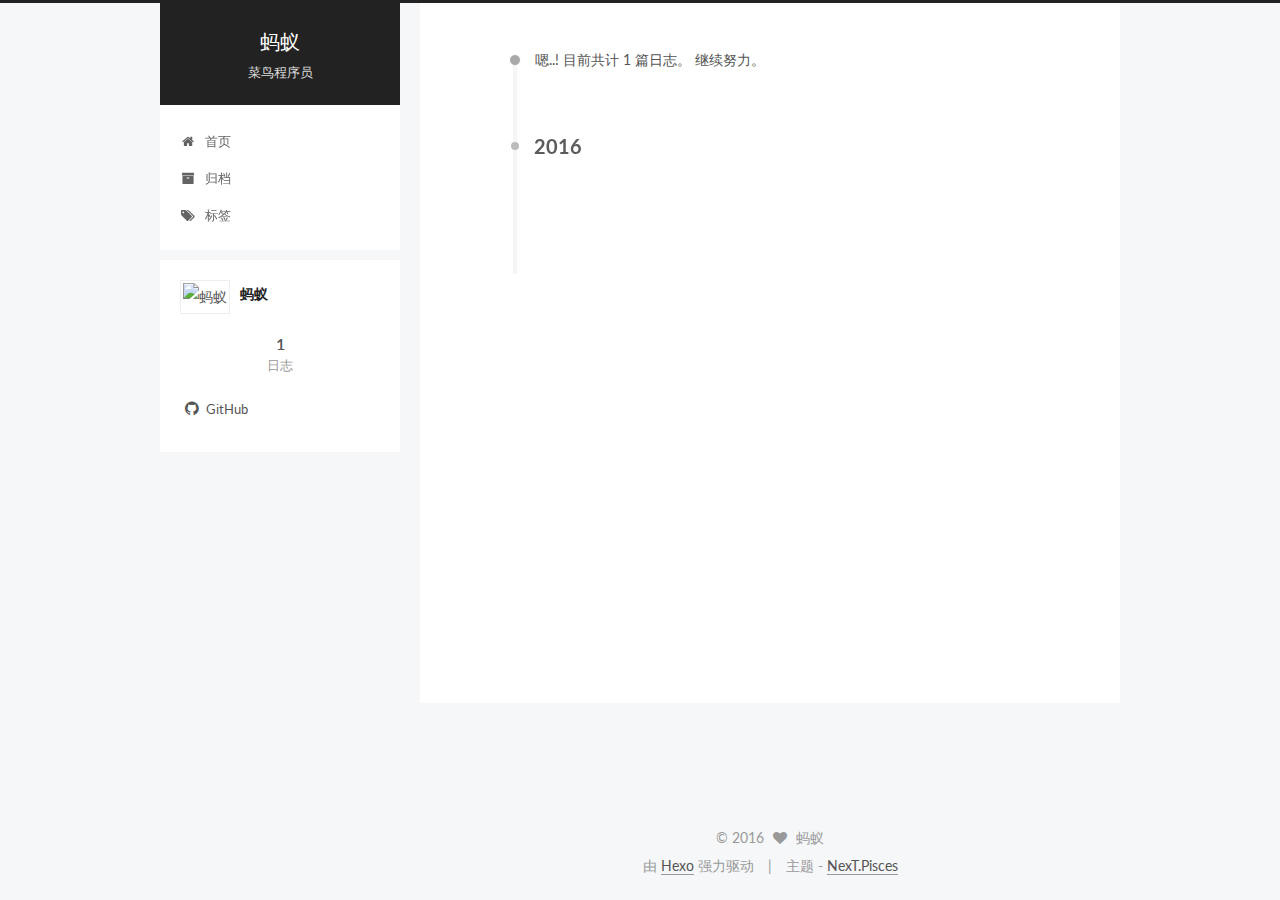
==== commit 8a3e5e82: "Site updated: 2016-05-15 01:53:55" ====
--- a/archives/index.html
+++ b/archives/index.html
@@ -215,9 +215,9 @@
 
       <h1 class="post-title">
         
-            <a class="post-title-link" href="/2016/03/28/hello-world/" itemprop="url">
+            <a class="post-title-link" href="/2016/05/14/android下拉刷新/" itemprop="url">
               
-                <span itemprop="name">Hello World</span>
+                <span itemprop="name">android下拉刷新</span>
               
             </a>
         
@@ -225,9 +225,9 @@
 
       <div class="post-meta">
         <time class="post-time" itemprop="dateCreated"
-              datetime="2016-03-28T13:58:42+08:00"
-              content="2016-03-28" >
-          03-28
+              datetime="2016-05-14T23:08:27+08:00"
+              content="2016-05-14" >
+          05-14
         </time>
       </div>
 
--- a/css/main.css
+++ b/css/main.css
@@ -1513,7 +1513,7 @@
   width: 4px;
   height: 4px;
   border-radius: 50%;
-  background: #e82490;
+  background: #c1e8ff;
 }
 .links-of-blogroll {
   font-size: 13px;
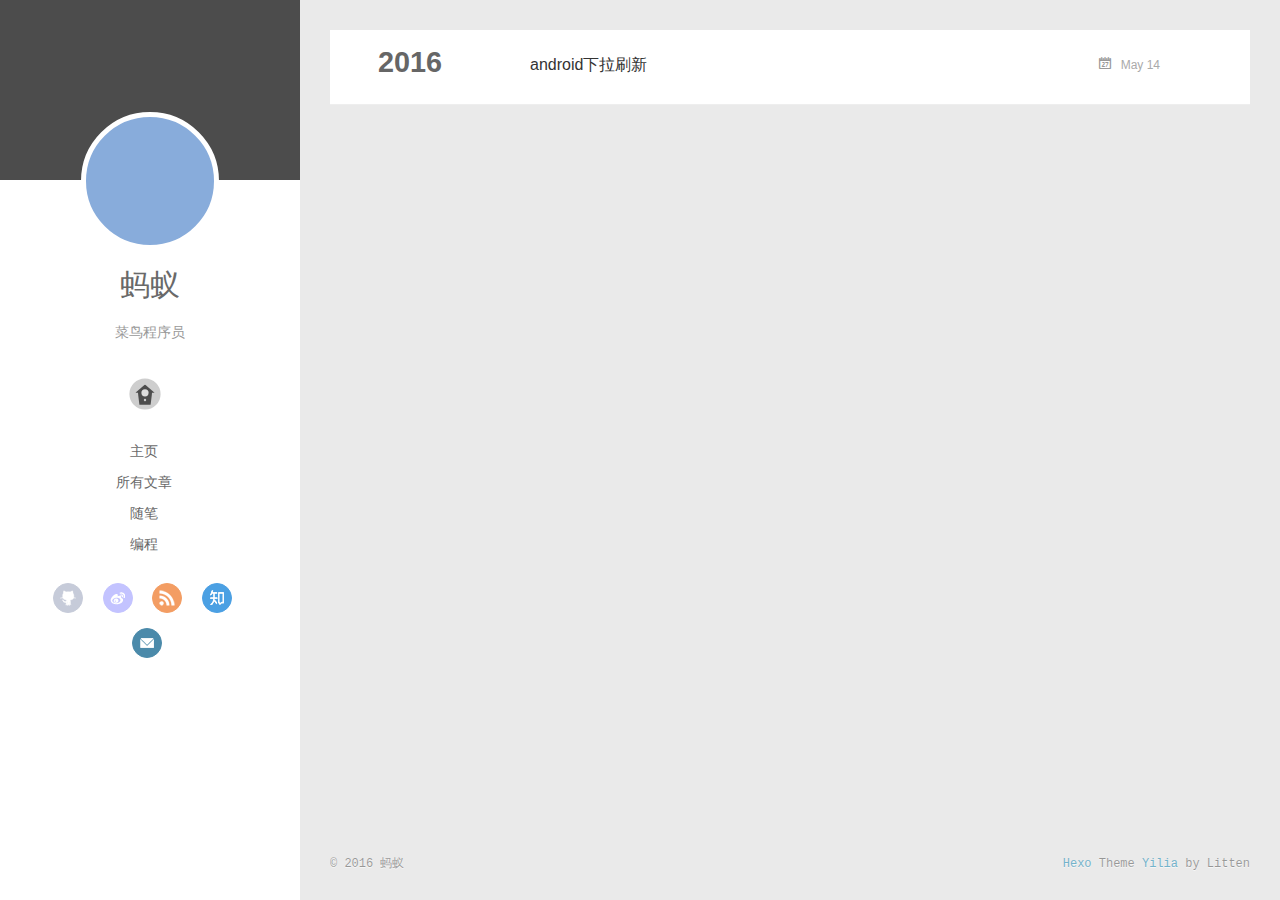
==== commit 451dbf46: "Site updated: 2016-05-15 02:10:44" ====
--- a/archives/index.html
+++ b/archives/index.html
@@ -1,63 +1,12 @@
-<!doctype html>
-
-
-
-  
-
-
-<html class="theme-next pisces use-motion">
+<!DOCTYPE html>
+<html>
 <head>
-  <meta charset="UTF-8"/>
-<meta http-equiv="X-UA-Compatible" content="IE=edge,chrome=1" />
-<meta name="viewport" content="width=device-width, initial-scale=1, maximum-scale=1"/>
-
-
-
-<meta http-equiv="Cache-Control" content="no-transform" />
-<meta http-equiv="Cache-Control" content="no-siteapp" />
-
-
-
-
-
-
-
-
-
-
-
-
-  <link href="/vendors/fancybox/source/jquery.fancybox.css?v=2.1.5" rel="stylesheet" type="text/css"/>
-
-
-
-
-  <link href="//fonts.googleapis.com/css?family=Lato:300,400,700,400italic&subset=latin,latin-ext" rel="stylesheet" type="text/css">
-
-
-
-<link href="/vendors/font-awesome/css/font-awesome.min.css?v=4.4.0" rel="stylesheet" type="text/css" />
-
-<link href="/css/main.css?v=0.5.0" rel="stylesheet" type="text/css" />
-
-
-  <meta name="keywords" content="Hexo, NexT" />
-
-
-
-
-
-
-
-
-  <link rel="shortcut icon" type="image/x-icon" href="/favicon.ico?v=0.5.0" />
-
-
-
-
-
-
-<meta name="description">
+  <meta charset="utf-8">
+  
+  <meta http-equiv="X-UA-Compatible" content="IE=edge" >
+  <title>Archives | 蚂蚁</title>
+  <meta name="viewport" content="width=device-width, initial-scale=1, maximum-scale=1">
+  <meta name="description">
 <meta property="og:type" content="website">
 <meta property="og:title" content="蚂蚁">
 <meta property="og:url" content="http://yoursite.com/archives/index.html">
@@ -66,377 +15,299 @@
 <meta name="twitter:card" content="summary">
 <meta name="twitter:title" content="蚂蚁">
 <meta name="twitter:description">
-
-
-
-<script type="text/javascript" id="hexo.configuration">
-  var NexT = window.NexT || {};
-  var CONFIG = {
-    scheme: 'Pisces',
-    sidebar: {"position":"left","display":"post"},
-    fancybox: true,
-    motion: true,
-    duoshuo: {
-      userId: 0,
-      author: '博主'
-    }
-  };
-</script>
-
-  <title> 归档 | 蚂蚁 </title>
+  
+    <link rel="alternative" href="/atom.xml" title="蚂蚁" type="application/atom+xml">
+  
+  
+    <link rel="icon" href="/favicon.png">
+  
+  <link rel="stylesheet" href="/css/style.css">
 </head>
 
-<body itemscope itemtype="http://schema.org/WebPage" lang="zh-Hans">
-
-  
-
-
-
-
-
-
-
-
-
-
-  
-  
-    
-  
-
-  <div class="container one-collumn sidebar-position-left  page-archive  ">
-    <div class="headband"></div>
-
-    <header id="header" class="header" itemscope itemtype="http://schema.org/WPHeader">
-      <div class="header-inner"><div class="site-meta ">
-  
-
-  <div class="custom-logo-site-title">
-    <a href="/"  class="brand" rel="start">
-      <span class="logo-line-before"><i></i></span>
-      <span class="site-title">蚂蚁</span>
-      <span class="logo-line-after"><i></i></span>
-    </a>
-  </div>
-  <p class="site-subtitle">菜鸟程序员</p>
+<body>
+  <div id="container">
+    <div class="left-col">
+    <div class="overlay"></div>
+<div class="intrude-less">
+	<header id="header" class="inner">
+		<a href="/" class="profilepic">
+			
+			<img lazy-src="https://avatars1.githubusercontent.com/u/8723944?v=3&amp;s=460" class="js-avatar">
+			
+		</a>
+
+		<hgroup>
+		  <h1 class="header-author"><a href="/">蚂蚁</a></h1>
+		</hgroup>
+
+		
+		<p class="header-subtitle">菜鸟程序员</p>
+		
+
+		
+			<div class="switch-btn">
+				<div class="icon">
+					<div class="icon-ctn">
+						<div class="icon-wrap icon-house" data-idx="0">
+							<div class="birdhouse"></div>
+							<div class="birdhouse_holes"></div>
+						</div>
+						<div class="icon-wrap icon-ribbon hide" data-idx="1">
+							<div class="ribbon"></div>
+						</div>
+						
+						<div class="icon-wrap icon-link hide" data-idx="2">
+							<div class="loopback_l"></div>
+							<div class="loopback_r"></div>
+						</div>
+						
+						
+						<div class="icon-wrap icon-me hide" data-idx="3">
+							<div class="user"></div>
+							<div class="shoulder"></div>
+						</div>
+						
+					</div>
+					
+				</div>
+				<div class="tips-box hide">
+					<div class="tips-arrow"></div>
+					<ul class="tips-inner">
+						<li>菜单</li>
+						<li>标签</li>
+						
+						<li>友情链接</li>
+						
+						
+						<li>关于我</li>
+						
+					</ul>
+				</div>
+			</div>
+		
+
+		<div class="switch-area">
+			<div class="switch-wrap">
+				<section class="switch-part switch-part1">
+					<nav class="header-menu">
+						<ul>
+						
+							<li><a href="/">主页</a></li>
+				        
+							<li><a href="/archives">所有文章</a></li>
+				        
+							<li><a href="/essay">随笔</a></li>
+				        
+							<li><a href="/code">编程</a></li>
+				        
+						</ul>
+					</nav>
+					<nav class="header-nav">
+						<div class="social">
+							
+								<a class="github" target="_blank" href="https://github.com/yugai" title="github">github</a>
+					        
+								<a class="weibo" target="_blank" href="#" title="weibo">weibo</a>
+					        
+								<a class="rss" target="_blank" href="#" title="rss">rss</a>
+					        
+								<a class="zhihu" target="_blank" href="#" title="zhihu">zhihu</a>
+					        
+								<a class="mail" target="_blank" href="/784787081@qq.com" title="mail">mail</a>
+					        
+						</div>
+					</nav>
+				</section>
+				
+				
+				<section class="switch-part switch-part2">
+					<div class="widget tagcloud" id="js-tagcloud">
+						
+					</div>
+				</section>
+				
+				
+				
+				<section class="switch-part switch-part3">
+					<div id="js-friends">
+					
+			          <a target="_blank" class="main-nav-link switch-friends-link" href="http://itangqi.me">汤奇同学</a>
+			        
+			          <a target="_blank" class="main-nav-link switch-friends-link" href="http://my.csdn.net/lmj623565791">hongyang</a>
+			        
+			        </div>
+				</section>
+				
+
+				
+				
+				<section class="switch-part switch-part4">
+				
+					<div id="js-aboutme">爱吃爱玩，爱游戏。 我就是我，是颜色不一样的烟火。</div>
+				</section>
+				
+			</div>
+		</div>
+	</header>				
 </div>
 
-<div class="site-nav-toggle">
-  <button>
-    <span class="btn-bar"></span>
-    <span class="btn-bar"></span>
-    <span class="btn-bar"></span>
-  </button>
-</div>
-
-<nav class="site-nav">
-  
-
-  
-    <ul id="menu" class="menu">
-      
-        
-        <li class="menu-item menu-item-home">
-          <a href="/" rel="section">
-            
-              <i class="menu-item-icon fa fa-home fa-fw"></i> <br />
-            
-            首页
-          </a>
-        </li>
-      
-        
-        <li class="menu-item menu-item-archives">
-          <a href="/archives" rel="section">
-            
-              <i class="menu-item-icon fa fa-archive fa-fw"></i> <br />
-            
-            归档
-          </a>
-        </li>
-      
-        
-        <li class="menu-item menu-item-tags">
-          <a href="/tags" rel="section">
-            
-              <i class="menu-item-icon fa fa-tags fa-fw"></i> <br />
-            
-            标签
-          </a>
-        </li>
-      
-
-      
-    </ul>
-  
-
-  
+    </div>
+    <div class="mid-col">
+      <nav id="mobile-nav">
+  	<div class="overlay">
+  		<div class="slider-trigger"></div>
+  		<h1 class="header-author js-mobile-header hide">蚂蚁</h1>
+  	</div>
+	<div class="intrude-less">
+		<header id="header" class="inner">
+			<div class="profilepic">
+			
+				<img lazy-src="https://avatars1.githubusercontent.com/u/8723944?v=3&amp;s=460" class="js-avatar">
+			
+			</div>
+			<hgroup>
+			  <h1 class="header-author">蚂蚁</h1>
+			</hgroup>
+			
+			<p class="header-subtitle">菜鸟程序员</p>
+			
+			<nav class="header-menu">
+				<ul>
+				
+					<li><a href="/">主页</a></li>
+		        
+					<li><a href="/archives">所有文章</a></li>
+		        
+					<li><a href="/essay">随笔</a></li>
+		        
+					<li><a href="/code">编程</a></li>
+		        
+		        <div class="clearfix"></div>
+				</ul>
+			</nav>
+			<nav class="header-nav">
+				<div class="social">
+					
+						<a class="github" target="_blank" href="https://github.com/yugai" title="github">github</a>
+			        
+						<a class="weibo" target="_blank" href="#" title="weibo">weibo</a>
+			        
+						<a class="rss" target="_blank" href="#" title="rss">rss</a>
+			        
+						<a class="zhihu" target="_blank" href="#" title="zhihu">zhihu</a>
+			        
+						<a class="mail" target="_blank" href="/784787081@qq.com" title="mail">mail</a>
+			        
+				</div>
+			</nav>
+		</header>				
+	</div>
 </nav>
 
- </div>
-    </header>
-
-    <main id="main" class="main">
-      <div class="main-inner">
-        <div class="content-wrap">
-          <div id="content" class="content">
-            
-
-  <section id="posts" class="posts-collapse">
-    <span class="archive-move-on"></span>
-
-    <span class="archive-page-counter">
+      <div class="body-wrap">
+  
+  
+    
+    
       
       
-      
-        
-      
-      嗯..! 目前共计 1 篇日志。 继续努力。
-    </span>
-
-    
-
-      
-      
-      
-
-      
-        
-        <div class="collection-title">
-          <h2 class="archive-year motion-element" id="archive-year-2016">2016</h2>
+      <section class="archives-wrap">
+        <div class="archive-year-wrap">
+          <a href="/archives/2016" class="archive-year">2016</a>
         </div>
-      
-      
-
-      
-
-  <article class="post post-type-normal" itemscope itemtype="http://schema.org/Article">
-    <header class="post-header">
-
-      <h1 class="post-title">
-        
-            <a class="post-title-link" href="/2016/05/14/android下拉刷新/" itemprop="url">
-              
-                <span itemprop="name">android下拉刷新</span>
-              
-            </a>
-        
-      </h1>
-
-      <div class="post-meta">
-        <time class="post-time" itemprop="dateCreated"
-              datetime="2016-05-14T23:08:27+08:00"
-              content="2016-05-14" >
-          05-14
-        </time>
-      </div>
-
+        <div class="archives">
+    
+    <article class="archive-article archive-type-post">
+  <div class="archive-article-inner">
+    <header class="archive-article-header">
+      	<div class="article-meta">
+	      	<a href="/2016/05/14/android下拉刷新/" class="archive-article-date">
+  	<time datetime="2016-05-14T15:08:27.000Z" itemprop="datePublished">May 14</time>
+</a>
+        </div>
+    	 
+  
+    <h1 itemprop="name">
+      <a class="archive-article-title" href="/2016/05/14/android下拉刷新/">android下拉刷新</a>
+    </h1>
+  
+
+        <div class="article-info info-on-right">
+          
+          
+
+        </div>
+        <div class="clearfix"></div>
     </header>
-  </article>
-
-
-
-    
-
-  </section>
-
-  
-
-
-
-          </div>
-          
-
-
-          
-
-        </div>
-        
-          
-  
-  <div class="sidebar-toggle">
-    <div class="sidebar-toggle-line-wrap">
-      <span class="sidebar-toggle-line sidebar-toggle-line-first"></span>
-      <span class="sidebar-toggle-line sidebar-toggle-line-middle"></span>
-      <span class="sidebar-toggle-line sidebar-toggle-line-last"></span>
+  </div>
+</article>
+  
+  
+    </div></section>
+  
+
+    
+
+</div>
+      <footer id="footer">
+  <div class="outer">
+    <div id="footer-info">
+    	<div class="footer-left">
+    		&copy; 2016 蚂蚁
+    	</div>
+      	<div class="footer-right">
+      		<a href="http://hexo.io/" target="_blank">Hexo</a>  Theme <a href="https://github.com/litten/hexo-theme-yilia" target="_blank">Yilia</a> by Litten
+      	</div>
     </div>
   </div>
-
-  <aside id="sidebar" class="sidebar">
-    <div class="sidebar-inner">
-
-      
-
-      
-
-      <section class="site-overview sidebar-panel  sidebar-panel-active ">
-        <div class="site-author motion-element" itemprop="author" itemscope itemtype="http://schema.org/Person">
-          <img class="site-author-image" itemprop="image"
-               src="https://avatars1.githubusercontent.com/u/8723944?v=3&s=460"
-               alt="蚂蚁" />
-          <p class="site-author-name" itemprop="name">蚂蚁</p>
-          <p class="site-description motion-element" itemprop="description"></p>
-        </div>
-        <nav class="site-state motion-element">
-          <div class="site-state-item site-state-posts">
-            <a href="/archives">
-              <span class="site-state-item-count">1</span>
-              <span class="site-state-item-name">日志</span>
-            </a>
-          </div>
-
-          
-
-          
-
-        </nav>
-
-        
-
-        <div class="links-of-author motion-element">
-          
-            
-              <span class="links-of-author-item">
-                <a href="https://github.com/yugai" target="_blank">
-                  
-                    <i class="fa fa-github"></i> GitHub
-                  
-                </a>
-              </span>
-            
-          
-        </div>
-
-        
-        
-
-        
-        <div class="links-of-blogroll motion-element">
-          
-        </div>
-
-      </section>
-
-      
-
+</footer>
     </div>
-  </aside>
-
-
-        
-      </div>
-    </main>
-
-    <footer id="footer" class="footer">
-      <div class="footer-inner">
-        <div class="copyright" >
-  
-  &copy; 
-  <span itemprop="copyrightYear">2016</span>
-  <span class="with-love">
-    <i class="fa fa-heart"></i>
-  </span>
-  <span class="author" itemprop="copyrightHolder">蚂蚁</span>
-</div>
-
-<div class="powered-by">
-  由 <a class="theme-link" href="http://hexo.io">Hexo</a> 强力驱动
-</div>
-
-<div class="theme-info">
-  主题 -
-  <a class="theme-link" href="https://github.com/iissnan/hexo-theme-next">
-    NexT.Pisces
-  </a>
-</div>
-
-
-
-      </div>
-    </footer>
-
-    <div class="back-to-top">
-      <i class="fa fa-arrow-up"></i>
-    </div>
+    
+  <link rel="stylesheet" href="/fancybox/jquery.fancybox.css">
+
+
+<script>
+	var yiliaConfig = {
+		fancybox: true,
+		mathjax: true,
+		animate: true,
+		isHome: false,
+		isPost: false,
+		isArchive: true,
+		isTag: false,
+		isCategory: false,
+		open_in_new: false
+	}
+</script>
+<script src="http://7.url.cn/edu/jslib/comb/require-2.1.6,jquery-1.9.1.min.js"></script>
+<script src="/js/main.js"></script>
+
+
+
+
+
+
+<script type="text/x-mathjax-config">
+MathJax.Hub.Config({
+    tex2jax: {
+        inlineMath: [ ['$','$'], ["\\(","\\)"]  ],
+        processEscapes: true,
+        skipTags: ['script', 'noscript', 'style', 'textarea', 'pre', 'code']
+    }
+});
+
+MathJax.Hub.Queue(function() {
+    var all = MathJax.Hub.getAllJax(), i;
+    for(i=0; i < all.length; i += 1) {
+        all[i].SourceElement().parentNode.className += ' has-jax';                 
+    }       
+});
+</script>
+
+<script type="text/javascript" src="http://cdn.mathjax.org/mathjax/latest/MathJax.js?config=TeX-AMS-MML_HTMLorMML">
+</script>
+
+
   </div>
-
-  
-
-
-  
-
-
-
-
-<script type="text/javascript">
-  if (Object.prototype.toString.call(window.Promise) !== '[object Function]') {
-    window.Promise = null;
-  }
-</script>
-
-
-  <script type="text/javascript" src="/vendors/jquery/index.js?v=2.1.3"></script>
-
-  <script type="text/javascript" src="/vendors/fastclick/lib/fastclick.min.js?v=1.0.6"></script>
-
-  <script type="text/javascript" src="/vendors/jquery_lazyload/jquery.lazyload.js?v=1.9.7"></script>
-
-  <script type="text/javascript" src="/vendors/velocity/velocity.min.js"></script>
-
-  <script type="text/javascript" src="/vendors/velocity/velocity.ui.min.js"></script>
-
-  <script type="text/javascript" src="/vendors/fancybox/source/jquery.fancybox.pack.js"></script>
-
-
-  
-
-
-  <script type="text/javascript" src="/js/src/utils.js?v=0.5.0"></script>
-
-  <script type="text/javascript" src="/js/src/motion.js?v=0.5.0"></script>
-
-
-
-  
-  
-
-
-  <script type="text/javascript" src="/js/src/affix.js?v=0.5.0"></script>
-
-  <script type="text/javascript" src="/js/src/schemes/pisces.js?v=0.5.0"></script>
-
-
-
-  
-  
-    <script type="text/javascript" id="motion.page.archive">
-      $('.archive-year').velocity('transition.slideLeftIn');
-    </script>
-  
-
-
-  
-
-
-  <script type="text/javascript" src="/js/src/bootstrap.js?v=0.5.0"></script>
-
-
-
-  
-
-
-
-  
-
-
-
-  
-  
-  
-
-  
-
-  
-
 </body>
-</html>
+</html>--- a/css/style.css
+++ b/css/style.css
@@ -0,0 +1,2294 @@
+body {
+  width: 100%;
+}
+body:before,
+body:after {
+  content: "";
+  display: table;
+}
+body:after {
+  clear: both;
+}
+@font-face {
+  font-family: 'FontAwesome';
+  src: url("fonts/fontawesome-webfont.eot");
+  src: url("fonts/fontawesome-webfont.eot?#iefix") format("embedded-opentype"), url("fonts/fontawesome-webfont.woff") format("woff"), url("fonts/fontawesome-webfont.ttf") format("truetype"), url("fonts/fontawesome-webfont.svgz#FontAwesomeRegular") format("svg"), url("fonts/fontawesome-webfont.svg#FontAwesomeRegular") format("svg");
+  font-weight: normal;
+  font-style: normal;
+}
+html,
+body,
+div,
+span,
+applet,
+object,
+iframe,
+h1,
+h2,
+h3,
+h4,
+h5,
+h6,
+p,
+blockquote,
+pre,
+a,
+abbr,
+acronym,
+address,
+big,
+cite,
+code,
+del,
+dfn,
+em,
+img,
+ins,
+kbd,
+q,
+s,
+samp,
+small,
+strike,
+strong,
+sub,
+sup,
+tt,
+var,
+dl,
+dt,
+dd,
+ol,
+ul,
+li,
+fieldset,
+form,
+label,
+legend,
+table,
+caption,
+tbody,
+tfoot,
+thead,
+tr,
+th,
+td {
+  margin: 0;
+  padding: 0;
+  border: 0;
+  outline: 0;
+  font-weight: inherit;
+  font-style: inherit;
+  font-family: inherit;
+  font-size: 100%;
+  vertical-align: baseline;
+}
+body {
+  line-height: 1;
+  color: #000;
+  background: #fff;
+}
+ol,
+ul {
+  list-style: none;
+}
+table {
+  border-collapse: separate;
+  border-spacing: 0;
+  vertical-align: middle;
+}
+caption,
+th,
+td {
+  text-align: left;
+  font-weight: normal;
+  vertical-align: middle;
+}
+a img {
+  border: none;
+}
+ol {
+  list-style: decimal;
+  padding-left: 20px;
+}
+ul {
+  list-style: none;
+}
+input,
+button {
+  margin: 0;
+  padding: 0;
+}
+input::-moz-focus-inner,
+button::-moz-focus-inner {
+  border: 0;
+  padding: 0;
+}
+@font-face {
+  font-family: FontAwesome;
+  font-style: normal;
+  font-weight: normal;
+  src: url("fonts/fontawesome-webfont.eot?v=#4.0.3");
+  src: url("fonts/fontawesome-webfont.eot?#iefix&v=#4.0.3") format("embedded-opentype"), url("fonts/fontawesome-webfont.woff?v=#4.0.3") format("woff"), url("fonts/fontawesome-webfont.ttf?v=#4.0.3") format("truetype"), url("fonts/fontawesome-webfont.svg#fontawesomeregular?v=#4.0.3") format("svg");
+}
+html,
+body,
+#container {
+  height: 100%;
+}
+body {
+  font-family: "微软雅黑", "HelveticaNeue-Light", "Helvetica Neue Light", "Helvetica Neue", Helvetica, Arial, sans-serif;
+  font-size: 16px;
+  background: #fff;
+  color: rgba(0,0,0,0.6);
+  -webkit-overflow-scrolling: touch;
+}
+h1,
+h2,
+h3 {
+  display: block;
+}
+h1 {
+  font-size: 1.5em;
+}
+h2 {
+  font-size: 1.3em;
+}
+h3 {
+  font-size: 1.1em;
+}
+h4,
+h5,
+h6 {
+  font-size: 1em;
+}
+a {
+  text-decoration: none;
+  outline-width: 0;
+  color: #258fb8;
+  outline: none;
+}
+.alignleft {
+  float: left;
+}
+.alignright {
+  float: right;
+}
+.clearfix {
+  *zoom: 1;
+}
+.clearfix:after {
+  content: "";
+  display: table;
+  clear: both;
+}
+.inner {
+  width: 1000px;
+  margin: 0 auto;
+}
+.hide {
+  display: none;
+}
+@media screen and (max-width: 1040px) {
+  .inner {
+    width: 100%;
+  }
+}
+#container {
+  position: relative;
+  min-height: 100%;
+}
+#container #mobile-nav {
+  display: none;
+}
+#container #mobile-nav .overlay {
+  height: 110px;
+  position: absolute;
+  width: 100%;
+  background: #4d4d4d;
+}
+#container #mobile-nav .overlay.fixed {
+  position: fixed;
+  height: 42px;
+  z-index: 99;
+}
+#container #mobile-nav #header {
+  padding: 10px 0 0 0;
+}
+#container #mobile-nav #header .profilepic {
+  display: block;
+  position: relative;
+  z-index: 100;
+}
+#container #mobile-nav #header .header-menu {
+  height: auto;
+  margin: 10px;
+}
+#container #mobile-nav #header .header-menu ul {
+  text-align: center;
+  cursor: default;
+}
+#container #mobile-nav #header .header-menu li {
+  display: inline-block;
+  margin: 3px;
+}
+#container .left-col {
+  background: #fff;
+  width: 300px;
+  position: fixed;
+  opacity: 1;
+  -webkit-transition: all 0.2s ease-in;
+  -moz-transition: all 0.2s ease-in;
+  -ms-transition: all 0.2s ease-in;
+  transition: all 0.2s ease-in;
+  height: 100%;
+}
+#container .left-col .overlay {
+  width: 100%;
+  height: 180px;
+  background-color: #000;
+  position: absolute;
+  opacity: 0.7;
+}
+#container .left-col .intrude-less {
+  width: 76%;
+  text-align: center;
+  margin: 112px auto 0;
+}
+#container .mid-col {
+  position: absolute;
+  right: 0;
+  min-height: 100%;
+  background: #eaeaea;
+  left: 300px;
+  width: auto;
+}
+@media screen and (max-width: 800px) {
+  #container .left-col {
+    display: none;
+  }
+  #container .mid-col {
+    left: 0;
+  }
+  #container #header .header-nav {
+    position: relative;
+  }
+  #container .header-author.fixed {
+    position: fixed;
+    top: -13px;
+    width: 100%;
+    color: #ddd;
+  }
+  #container .overlay .slider-trigger {
+    position: absolute;
+    z-index: 101;
+    bottom: 0;
+    left: 0;
+    width: 42px;
+    height: 42px;
+  }
+  #container .overlay .slider-trigger:hover {
+    background: #444;
+  }
+  #container .overlay .slider-trigger:before {
+    color: #ddd;
+    content: "\f00b";
+    font: 16px FontAwesome;
+    width: 16px;
+    height: 16px;
+    margin-left: 9px;
+    margin-top: 14px;
+    display: block;
+  }
+  #container .article-header {
+    border-left: none;
+    padding: 0;
+    border-bottom: 1px dotted #ddd;
+  }
+  #container .article-header h1 {
+    margin-bottom: 10px;
+  }
+  #container .header-subtitle {
+    padding: 0 24px;
+  }
+  #container .article-info-index.article-info {
+    padding-top: 10px;
+    margin: 0;
+    border-top: 1px solid #ddd;
+  }
+  #container .article-info-post.article-info {
+    margin: 0;
+    padding-top: 10px;
+    border: none;
+  }
+  #container .article-more-link a {
+    float: right;
+  }
+  #container #viewer-box .viewer-box-l {
+    font-size: 14px;
+  }
+  #container .article {
+    padding: 10px;
+    margin: 10px;
+    font-size: 14px;
+  }
+  #container .article .article-entry {
+    padding-left: 0;
+    padding-right: 0;
+    padding-top: 10px;
+  }
+  #container .article .article-title {
+    font-size: 18px;
+    max-width: 185px;
+    display: block;
+    margin: 0;
+  }
+  #container .article .article-meta {
+    width: auto;
+    height: 30px;
+    margin-top: -5px;
+    position: ralative;
+  }
+  #container .article .article-meta .article-date {
+    font-size: 12px;
+    -webkit-border-radius: 0;
+    border-radius: 0;
+    color: #666;
+    background: none;
+    height: auto;
+    padding: 0;
+    margin: 0;
+    width: 100%;
+    text-align: left;
+    margin-left: 10px;
+  }
+  #container .article .article-meta .article-date time {
+    width: auto;
+    float: right;
+    margin-right: 10px;
+  }
+  #container .article .article-meta .article-tag-list {
+    margin-top: 7px;
+    position: absolute;
+    right: 10px;
+    top: 0;
+  }
+  #container .article .article-meta .article-tag-list:before {
+    float: left;
+    margin-top: 1px;
+    left: 0;
+  }
+  #container .article .article-meta .article-tag-list .article-tag-list-item {
+    float: left;
+    padding-left: 0;
+    width: auto;
+    max-width: 83px;
+  }
+  #container .article .article-meta .article-category {
+    margin-top: 7px;
+    position: absolute;
+    right: 10px;
+    top: -30px;
+  }
+  #container .article .article-meta .article-category:before {
+    float: left;
+    margin-top: 1px;
+    left: 15px;
+  }
+  #container .article .article-meta .article-category .article-category-link {
+    max-width: 83px;
+    width: auto;
+    padding-left: 10px;
+  }
+  #container .article .article-nav-link-wrap {
+    margin: 5px 0;
+  }
+  #container .article .article-nav-link-wrap strong {
+    float: left;
+    margin-right: 5px;
+  }
+  #container .article #article-nav-older {
+    float: none;
+    display: block;
+  }
+  #container .share {
+    padding: 3px 10px;
+  }
+  #container .duoshuo {
+    padding: 0 13px;
+  }
+  #container #disqus_thread {
+    padding: 0 13px;
+  }
+  #container #mobile-nav {
+    display: block;
+  }
+  #container #page-nav .extend {
+    opacity: 1;
+  }
+  #container .instagram .open-ins {
+    left: 2px;
+    top: -30px;
+    color: #aaa;
+  }
+  #container .info-on-right {
+    float: initial;
+  }
+  #container .archives-wrap {
+    margin: 10px 10px 0px;
+    padding: 10px;
+  }
+  #container .archives-wrap .archive-article-title {
+    font-size: 14px;
+  }
+  #container .archives-wrap .archive-year-wrap {
+    position: relative;
+    padding: 0 0 0 0;
+  }
+  #container .archives-wrap .archive-year-wrap a {
+    padding: 0 0 0 0;
+  }
+  #container .archives-wrap .article-meta .archive-article-date {
+    font-size: 12px;
+    margin-right: 10px;
+    margin-top: -5px;
+  }
+  #container .archives-wrap .article-meta .article-tag-list-link {
+    font-size: 12px;
+  }
+  #container .archives .archive-article {
+    padding: 10px 0;
+    margin-left: 0;
+  }
+  #container #footer .footer-left {
+    float: initial;
+    margin-bottom: 10px;
+  }
+  #container #footer .footer-right {
+    float: initial;
+  }
+}
+.header-author {
+  text-align: center;
+  margin: 0.67em 0;
+  font-family: Roboto, "Roboto", serif;
+  font-size: 30px;
+  -webkit-transition: 0.3s;
+  -moz-transition: 0.3s;
+  -ms-transition: 0.3s;
+  transition: 0.3s;
+}
+#header {
+  width: 100%;
+}
+#header a {
+  color: #696969;
+}
+#header a:hover {
+  color: #b0a0aa;
+}
+#header .profilepic {
+  text-align: center;
+  display: block;
+  border: 5px solid #fff;
+  -webkit-border-radius: 300px;
+  border-radius: 300px;
+  width: 128px;
+  height: 128px;
+  margin: 0 auto;
+  position: relative;
+  overflow: hidden;
+  background: #88acdb;
+  -webkit-transition: all 0.2s ease-in;
+  display: -webkit-box;
+  -webkit-box-orient: horizontal;
+  -webkit-box-pack: center;
+  -webkit-box-align: center;
+  text-align: center;
+}
+#header .profilepic img {
+  width: 20%;
+  height: 20%;
+  -webkit-border-radius: 300px;
+  border-radius: 300px;
+  opacity: 0;
+  -webkit-transition: all 0.2s ease-in;
+}
+#header .profilepic img.show {
+  width: 100%;
+  height: 100%;
+  opacity: 1;
+}
+#header .header-subtitle {
+  text-align: center;
+  color: #999;
+  font-size: 14px;
+  line-height: 25px;
+  overflow: hidden;
+  text-overflow: ellipsis;
+  display: -webkit-box;
+  -webkit-line-clamp: 2;
+  -webkit-box-orient: vertical;
+}
+#header .header-menu {
+  font-weight: 300;
+  line-height: 31px;
+  cursor: pointer;
+  text-transform: uppercase;
+  float: none;
+  min-height: 150px;
+  margin-left: -12px;
+  text-align: center;
+  display: -webkit-box;
+  -webkit-box-orient: horizontal;
+  -webkit-box-pack: center;
+  -webkit-box-align: center;
+}
+#header .header-menu li {
+  cursor: default;
+}
+#header .header-menu li a {
+  font-size: 14px;
+  min-width: 300px;
+}
+#header .switch-area {
+  position: relative;
+  width: 100%;
+  overflow: hidden;
+  min-height: 500px;
+  font-size: 14px;
+}
+#header .switch-area .switch-wrap {
+  -webkit-transition: -webkit-transform 0.3s ease-in;
+  -moz-transition: -moz-transform 0.3s ease-in;
+  -ms-transition: -ms-transform 0.3s ease-in;
+  transition: transform 0.3s ease-in;
+  position: relative;
+}
+#header .turn-left {
+  -webkit-transform: translate(-100%, 0);
+  -moz-transform: translate(-100%, 0);
+  -ms-transform: translate(-100%, 0);
+  transform: translate(-100%, 0);
+}
+#header .header-nav {
+  width: 100%;
+  position: absolute;
+  -webkit-transition: -webkit-transform 0.3s ease-in;
+  -moz-transition: -moz-transform 0.3s ease-in;
+  -ms-transition: -ms-transform 0.3s ease-in;
+  transition: transform 0.3s ease-in;
+}
+#header .header-nav .social {
+  margin-right: 15px;
+  margin-top: 10px;
+  text-align: center;
+}
+#header .header-nav .social a {
+  -webkit-border-radius: 50%;
+  border-radius: 50%;
+  display: -moz-inline-stack;
+  display: inline-block;
+  vertical-align: middle;
+  *vertical-align: auto;
+  zoom: 1;
+  *display: inline;
+  text-indent: -9999px;
+  margin: 0 8px 15px 8px;
+  opacity: 0.7;
+  width: 28px;
+  height: 28px;
+  -webkit-transition: 0.3s;
+  -moz-transition: 0.3s;
+  -ms-transition: 0.3s;
+  transition: 0.3s;
+}
+#header .header-nav .social a:hover {
+  opacity: 1;
+}
+#header .header-nav .social a:last-of-type {
+  margin-right: 0;
+}
+#header .header-nav .social a.weibo {
+  background: url("/img/weibo.png") center no-repeat #aaf;
+  border: 1px solid #aaf;
+}
+#header .header-nav .social a.weibo:hover {
+  border: 1px solid #aaf;
+}
+#header .header-nav .social a.rss {
+  background: url("/img/rss.png") center no-repeat #ef7522;
+  border: 1px solid #ef7522;
+}
+#header .header-nav .social a.rss:hover {
+  border: 1px solid #cf5d0f;
+}
+#header .header-nav .social a.github {
+  background: url("/img/github.png") center no-repeat #afb6ca;
+  border: 1px solid #afb6ca;
+}
+#header .header-nav .social a.github:hover {
+  border: 1px solid #909ab6;
+}
+#header .header-nav .social a.facebook {
+  background: url("/img/facebook.png") center no-repeat #3b5998;
+  border: 1px solid #3b5998;
+}
+#header .header-nav .social a.facebook:hover {
+  border: 1px solid #2d4373;
+}
+#header .header-nav .social a.google {
+  background: url("/img/google.png") center no-repeat #c83d20;
+  border: 1px solid #c83d20;
+}
+#header .header-nav .social a.google:hover {
+  border: 1px solid #9c3019;
+}
+#header .header-nav .social a.twitter {
+  background: url("/img/twitter.png") center no-repeat #55cff8;
+  border: 1px solid #55cff8;
+}
+#header .header-nav .social a.twitter:hover {
+  border: 1px solid #24c1f6;
+}
+#header .header-nav .social a.linkedin {
+  background: url("/img/linkedin.png") center no-repeat #005a87;
+  border: 1px solid #005a87;
+}
+#header .header-nav .social a.linkedin:hover {
+  border: 1px solid #006b98;
+}
+#header .header-nav .social a.zhihu {
+  background: url("/img/zhihu.png") center no-repeat #0078d8;
+  border: 1px solid #0078d8;
+}
+#header .header-nav .social a.zhihu:hover {
+  border: 1px solid #0078d8;
+}
+#header .header-nav .social a.douban {
+  background: url("/img/douban.png") center no-repeat #06c611;
+  border: 1px solid #06c611;
+}
+#header .header-nav .social a.douban:hover {
+  border: 1px solid #06c611;
+}
+#header .header-nav .social a.mail {
+  background: url("/img/mail.png") center no-repeat #005a87;
+  border: 1px solid #005a87;
+}
+#header .header-nav .social a.mail:hover {
+  border: 1px solid #006b98;
+}
+#header .switch-part {
+  width: 100%;
+  position: absolute;
+}
+#header .switch-part1 {
+  left: 0;
+}
+#header .switch-part2 {
+  left: 100%;
+  top: 20px;
+  overlay-x: hidden;
+  overflow-y: auto;
+  max-height: 200px;
+}
+#header .switch-part3 {
+  left: 200%;
+  line-height: 30px;
+}
+#header .switch-part3 .switch-friends-link {
+  margin-right: 9px;
+  -webkit-border-radius: 3px;
+  border-radius: 3px;
+  padding: 5px;
+}
+#header .switch-part3 .switch-friends-link:hover {
+  background: #88acdb;
+  color: #fff;
+}
+#header .switch-part4 {
+  left: 300%;
+  text-align: left;
+  line-height: 30px;
+}
+.duoshuo {
+  padding: 0 40px;
+}
+#disqus_thread {
+  padding: 0 40px;
+}
+.archives-wrap {
+  position: relative;
+  margin: 0 30px;
+  padding-right: 60px;
+  border-bottom: 1px solid #eee;
+  background: #fff;
+}
+.archives-wrap:first-child {
+  margin-top: 30px;
+}
+.archives-wrap:last-child {
+  margin-bottom: 80px;
+}
+.archives-wrap .archive-year-wrap {
+  line-height: 35px;
+  width: 200px;
+  position: absolute;
+  padding-top: 15px;
+  font-size: 1.8em;
+}
+.archives-wrap .archive-year-wrap a {
+  color: #666;
+  font-weight: bold;
+  padding-left: 48px;
+}
+.archives {
+  position: relative;
+}
+.archives .article-info {
+  border: none;
+}
+.archives .archive-article {
+  margin-left: 200px;
+  padding: 20px 0;
+  border-bottom: 1px solid #eee;
+  border-top: 1px solid #fff;
+  position: relative;
+}
+.archives .archive-article:first-child {
+  border-top: none;
+}
+.archives .archive-article:last-child {
+  border-bottom: none;
+}
+.archives .archive-article-title {
+  font-size: 16px;
+  color: #333;
+  -webkit-transition: color 0.3s;
+  -moz-transition: color 0.3s;
+  -ms-transition: color 0.3s;
+  transition: color 0.3s;
+}
+.archives .archive-article-title:hover {
+  color: #657b83;
+}
+.archives .archive-article-title span {
+  display: block;
+  color: #a8a8a8;
+  font-size: 12px;
+  line-height: 14px;
+  height: 7px;
+  padding-left: 2px;
+}
+.archives .archive-article-title span:before {
+  display: inline-block;
+  content: "“";
+  font-family: serif;
+  font-size: 30px;
+  float: left;
+  margin: 4px 4px 0 -12px;
+  color: #c8c8c8;
+}
+.archive-article-inner .archive-article-header {
+  position: relative;
+}
+.archive-article-inner .article-meta {
+  position: relative;
+  float: right;
+  margin-top: -10px;
+  color: #555;
+  background: none;
+  text-align: right;
+  width: auto;
+}
+.archive-article-inner .article-meta .article-date time {
+  color: #aaa;
+}
+.archive-article-inner .article-meta .archive-article-date,
+.archive-article-inner .article-meta .article-tag-list {
+  margin-right: 30px;
+  display: -moz-inline-stack;
+  display: inline-block;
+  vertical-align: middle;
+  zoom: 1;
+  color: #666;
+  font-size: 14px;
+}
+.archive-article-inner .article-meta .archive-article-date {
+  cursor: default;
+  font-size: 12px;
+  margin-bottom: 5px;
+  margin-top: -10px;
+}
+.archive-article-inner .article-meta .archive-article-date time:before {
+  content: "\f073";
+  color: #999;
+  position: relative;
+  margin-right: 10px;
+  font: 16px FontAwesome;
+}
+.archive-article-inner .article-meta .article-category:before {
+  float: left;
+  margin-top: 1px;
+  left: 15px;
+}
+.archive-article-inner .article-meta .article-category .article-category-link {
+  width: auto;
+  max-width: 83px;
+  padding-left: 10px;
+}
+.archive-article-inner .article-meta .article-tag-list {
+  margin-top: 0px;
+}
+.archive-article-inner .article-meta .article-tag-list:before {
+  left: 15px;
+}
+.archive-article-inner .article-meta .article-tag-list .article-tag-list-item {
+  display: inline-block;
+  width: auto;
+  max-width: 83px;
+  padding-left: 8px;
+  font-size: 12px;
+}
+.body-wrap {
+  margin-bottom: 80px;
+}
+.article {
+  margin: 30px;
+  position: relative;
+  border: 1px solid #ddd;
+  background: #fff;
+  -webkit-transition: all 0.2s ease-in;
+}
+.article.show {
+  visibility: visible;
+  -webkit-animation: cd-bounce-1 0.6s;
+  -moz-animation: cd-bounce-1 0.6s;
+  -webkit-animation: cd-bounce-1 0.6s;
+  -moz-animation: cd-bounce-1 0.6s;
+  -ms-animation: cd-bounce-1 0.6s;
+  animation: cd-bounce-1 0.6s;
+}
+.article.hidden {
+  visibility: hidden;
+}
+.article img {
+  max-width: 100%;
+}
+@-webkit-keyframes cd-bounce-1 {
+  0% {
+    opacity: 0;
+    -webkit-transform: scale(1);
+  }
+  60% {
+    opacity: 1;
+    -webkit-transform: scale(1.01);
+  }
+  100% {
+    -webkit-transform: scale(1);
+  }
+}
+@-moz-keyframes cd-bounce-1 {
+  0% {
+    opacity: 0;
+    -moz-transform: scale(1);
+  }
+  60% {
+    opacity: 1;
+    -moz-transform: scale(1.01);
+  }
+  100% {
+    -moz-transform: scale(1);
+  }
+}
+.article-index {
+  margin-left: 200px;
+  padding: 15px 0;
+  margin-right: 75px;
+}
+.article-index .brief {
+  display: block;
+  color: #a8a8a8;
+  font-size: 12px;
+  line-height: 14px;
+  height: 7px;
+  padding-left: 2px;
+}
+.article-index .brief:before {
+  display: inline-block;
+  content: "“";
+  font-family: serif;
+  font-size: 30px;
+  float: left;
+  margin: 4px 4px 0 -12px;
+  color: #c8c8c8;
+}
+.article-title {
+  color: #696969;
+  margin-left: 0px;
+  font-weight: 300;
+  line-height: 35px;
+  margin-bottom: 20px;
+  font-size: 26px;
+  -webkit-transition: color 0.3s;
+  -moz-transition: color 0.3s;
+  -o-transition: color 0.3s;
+  -webkit-transition: color 0.3s;
+  -moz-transition: color 0.3s;
+  -ms-transition: color 0.3s;
+  transition: color 0.3s;
+}
+.article-title:hover {
+  color: #b0a0aa;
+}
+.article-inner {
+  position: relative;
+  margin-bottom: 20px;
+}
+.article-header {
+  border-left: 5px solid;
+  padding: 15px 0px 15px 25px;
+}
+.article-info.info-on-right {
+  margin: 10px 0 0 0;
+  float: right;
+}
+.article-info-index.article-info {
+  padding-top: 20px;
+  margin: 30px 30px 0 30px;
+  border-top: 1px solid #ddd;
+}
+.article-info-post.article-info {
+  padding: 0;
+  border: none;
+  margin: -30px 0 20px 30px;
+}
+.article-entry {
+  line-height: 1.8em;
+  padding-right: 30px;
+  padding-left: 30px;
+}
+.article-entry p {
+  margin-top: 10px;
+}
+.article-entry p code,
+.article-entry li code {
+  padding: 1px 3px;
+  margin: 0 3px;
+  background: #ddd;
+  border: 1px solid #ccc;
+  font-family: Menlo, Monaco, "Andale Mono", "lucida console", "Courier New", monospace;
+  word-wrap: break-word;
+  font-size: 14px;
+}
+.article-entry blockquote {
+  background: #ddd;
+  border-left: 5px solid #ccc;
+  padding: 15px 20px;
+  margin-top: 10px;
+  border-left: 5px solid #657b83;
+  background: #f6f6f6;
+}
+.article-entry blockquote p {
+  margin-top: 0;
+}
+.article-entry em {
+  font-style: italic;
+}
+.article-entry ul li:before {
+  content: "";
+  width: 6px;
+  height: 6px;
+  border: 1px solid #999;
+  -webkit-border-radius: 10px;
+  border-radius: 10px;
+  background: #aaa;
+  display: inline-block;
+  margin-right: 10px;
+  float: left;
+  margin-top: 12px;
+}
+.article-entry ul,
+.article-entry ol {
+  font-size: 14px;
+  margin: 10px 0px;
+}
+.article-entry li ul,
+.article-entry li ol {
+  margin-left: 30px;
+}
+.article-entry li ul li:before,
+.article-entry li ol li:before {
+  content: "";
+  background: #dedede;
+}
+.article-entry h1 {
+  margin-top: 30px;
+}
+.article-entry h2 {
+  margin-top: 20px;
+  font-weight: 300;
+  color: #574c4c;
+  padding-bottom: 5px;
+  border-bottom: 1px solid #ddd;
+}
+.article-entry h3,
+.article-entry h4,
+.article-entry h5,
+.article-entry h6 {
+  margin-top: 20px;
+  font-weight: 300;
+  color: #574c4c;
+  padding-bottom: 5px;
+  border-bottom: 1px solid #ddd;
+}
+.article-entry video {
+  max-width: 100%;
+}
+.article-entry strong {
+  font-weight: bold;
+}
+.article-entry .caption {
+  display: block;
+  font-size: 0.8em;
+  color: #aaa;
+}
+.article-entry hr {
+  height: 0;
+  margin-top: 20px;
+  margin-bottom: 20px;
+  border-left: 0;
+  border-right: 0;
+  border-top: 1px solid #ddd;
+  border-bottom: 1px solid #fff;
+}
+.article-entry pre {
+  font-size: 1/0.9em;
+  line-height: 1.5;
+  margin-top: 10px;
+  padding: 5px 15px;
+  overflow-x: auto;
+  color: #657b83;
+  font-size: 10px;
+  border: 1px solid #ccc;
+  text-shadow: 0 1px #444;
+  font-family: Menlo, Monaco, "Andale Mono", "lucida console", "Courier New", monospace;
+}
+.article-entry pre code {
+  font-size: 14px;
+}
+.article-entry table {
+  width: 100%;
+  border: 1px solid #dedede;
+  margin: 15px 0;
+  border-collapse: collapse;
+}
+.article-entry table tr,
+.article-entry table td {
+  height: 35px;
+}
+.article-entry table thead tr {
+  background: #f8f8f8;
+}
+.article-entry table tbody tr:hover {
+  background: #efefef;
+}
+.article-entry table td,
+.article-entry table th {
+  border: 1px solid #dedede;
+  padding: 0 10px;
+}
+.article-entry figure table {
+  border: none;
+  width: auto;
+  margin: 0;
+}
+.article-entry figure table tbody tr:hover {
+  background: none;
+}
+.article-meta {
+  width: 150px;
+  font-size: 14;
+  text-align: right;
+  position: absolute;
+  right: 0;
+  top: 23px;
+  text-align: center;
+  z-index: 1;
+}
+.article-meta time {
+  color: #aaa;
+}
+.article-meta time:before {
+  color: #999;
+  content: "\f073";
+  font: 17px FontAwesome;
+  margin-right: 10px;
+}
+.article-more-link {
+  margin-top: 5px;
+  text-align: right;
+}
+.article-more-link a {
+  background: #4d4d4d;
+  color: #fff;
+  font-size: 12px;
+  padding: 2px 8px 4px;
+  line-height: 16px;
+  -webkit-border-radius: 2px;
+  -moz-border-radius: 2px;
+  -webkit-border-radius: 2px;
+  border-radius: 2px;
+  -webkit-transition: background 0.3s;
+  -moz-transition: background 0.3s;
+  -ms-transition: background 0.3s;
+  transition: background 0.3s;
+}
+.article-more-link a:hover {
+  background: #3c3c3c;
+}
+.article-more-link a.hidden {
+  visibility: hidden;
+}
+#article-nav {
+  margin: 80px 0 30px 0;
+  padding-bottom: 10px;
+}
+#article-nav .article-nav-link-wrap {
+  margin: 0px 30px 0px 30px;
+  font-size: 14px;
+  color: #333;
+}
+#article-nav .article-nav-link-wrap .article-nav-title {
+  display: inline-block;
+  font-size: 12px;
+  color: #aaa;
+  -webkit-transition: color 0.3s;
+  -moz-transition: color 0.3s;
+  -ms-transition: color 0.3s;
+  transition: color 0.3s;
+}
+#article-nav .article-nav-link-wrap strong {
+  background: #ddd;
+  color: #fff;
+  -webkit-border-radius: 100%;
+  border-radius: 100%;
+  width: 15px;
+  height: 15px;
+  display: inline-block;
+  text-align: center;
+  -webkit-transition: background 0.3s;
+  -moz-transition: background 0.3s;
+  -ms-transition: background 0.3s;
+  transition: background 0.3s;
+}
+#article-nav .article-nav-link-wrap:hover strong {
+  background: #4d4d4d;
+}
+#article-nav .article-nav-link-wrap:hover .article-nav-title {
+  color: #4d4d4d;
+}
+#article-nav #article-nav-older {
+  float: right;
+}
+@-moz-keyframes cd-bounce-1 {
+  0% {
+    opacity: 0;
+    -webkit-transform: scale(1);
+    -moz-transform: scale(1);
+    -ms-transform: scale(1);
+    -o-transform: scale(1);
+    -webkit-transform: scale(1);
+    -moz-transform: scale(1);
+    -ms-transform: scale(1);
+    transform: scale(1);
+  }
+  60% {
+    opacity: 1;
+    -webkit-transform: scale(1.01);
+    -moz-transform: scale(1.01);
+    -ms-transform: scale(1.01);
+    -o-transform: scale(1.01);
+    -webkit-transform: scale(1.01);
+    -moz-transform: scale(1.01);
+    -ms-transform: scale(1.01);
+    transform: scale(1.01);
+  }
+  100% {
+    -webkit-transform: scale(1);
+    -moz-transform: scale(1);
+    -ms-transform: scale(1);
+    -o-transform: scale(1);
+    -webkit-transform: scale(1);
+    -moz-transform: scale(1);
+    -ms-transform: scale(1);
+    transform: scale(1);
+  }
+}
+@-webkit-keyframes cd-bounce-1 {
+  0% {
+    opacity: 0;
+    -webkit-transform: scale(1);
+    -moz-transform: scale(1);
+    -ms-transform: scale(1);
+    -o-transform: scale(1);
+    -webkit-transform: scale(1);
+    -moz-transform: scale(1);
+    -ms-transform: scale(1);
+    transform: scale(1);
+  }
+  60% {
+    opacity: 1;
+    -webkit-transform: scale(1.01);
+    -moz-transform: scale(1.01);
+    -ms-transform: scale(1.01);
+    -o-transform: scale(1.01);
+    -webkit-transform: scale(1.01);
+    -moz-transform: scale(1.01);
+    -ms-transform: scale(1.01);
+    transform: scale(1.01);
+  }
+  100% {
+    -webkit-transform: scale(1);
+    -moz-transform: scale(1);
+    -ms-transform: scale(1);
+    -o-transform: scale(1);
+    -webkit-transform: scale(1);
+    -moz-transform: scale(1);
+    -ms-transform: scale(1);
+    transform: scale(1);
+  }
+}
+@-o-keyframes cd-bounce-1 {
+  0% {
+    opacity: 0;
+    -webkit-transform: scale(1);
+    -moz-transform: scale(1);
+    -ms-transform: scale(1);
+    -o-transform: scale(1);
+    -webkit-transform: scale(1);
+    -moz-transform: scale(1);
+    -ms-transform: scale(1);
+    transform: scale(1);
+  }
+  60% {
+    opacity: 1;
+    -webkit-transform: scale(1.01);
+    -moz-transform: scale(1.01);
+    -ms-transform: scale(1.01);
+    -o-transform: scale(1.01);
+    -webkit-transform: scale(1.01);
+    -moz-transform: scale(1.01);
+    -ms-transform: scale(1.01);
+    transform: scale(1.01);
+  }
+  100% {
+    -webkit-transform: scale(1);
+    -moz-transform: scale(1);
+    -ms-transform: scale(1);
+    -o-transform: scale(1);
+    -webkit-transform: scale(1);
+    -moz-transform: scale(1);
+    -ms-transform: scale(1);
+    transform: scale(1);
+  }
+}
+@keyframes cd-bounce-1 {
+  0% {
+    opacity: 0;
+    -webkit-transform: scale(1);
+    -moz-transform: scale(1);
+    -ms-transform: scale(1);
+    -o-transform: scale(1);
+    -webkit-transform: scale(1);
+    -moz-transform: scale(1);
+    -ms-transform: scale(1);
+    transform: scale(1);
+  }
+  60% {
+    opacity: 1;
+    -webkit-transform: scale(1.01);
+    -moz-transform: scale(1.01);
+    -ms-transform: scale(1.01);
+    -o-transform: scale(1.01);
+    -webkit-transform: scale(1.01);
+    -moz-transform: scale(1.01);
+    -ms-transform: scale(1.01);
+    transform: scale(1.01);
+  }
+  100% {
+    -webkit-transform: scale(1);
+    -moz-transform: scale(1);
+    -ms-transform: scale(1);
+    -o-transform: scale(1);
+    -webkit-transform: scale(1);
+    -moz-transform: scale(1);
+    -ms-transform: scale(1);
+    transform: scale(1);
+  }
+}
+.archives-wrap {
+  position: relative;
+  margin: 0 30px;
+  padding-right: 60px;
+  border-bottom: 1px solid #eee;
+  background: #fff;
+}
+.archives-wrap:first-child {
+  margin-top: 30px;
+}
+.archives-wrap:last-child {
+  margin-bottom: 80px;
+}
+.archives-wrap .archive-year-wrap {
+  line-height: 35px;
+  width: 200px;
+  position: absolute;
+  padding-top: 15px;
+  font-size: 1.8em;
+}
+.archives-wrap .archive-year-wrap a {
+  color: #666;
+  font-weight: bold;
+  padding-left: 48px;
+}
+.archives {
+  position: relative;
+}
+.archives .article-info {
+  border: none;
+}
+.archives .archive-article {
+  margin-left: 200px;
+  padding: 20px 0;
+  border-bottom: 1px solid #eee;
+  border-top: 1px solid #fff;
+  position: relative;
+}
+.archives .archive-article:first-child {
+  border-top: none;
+}
+.archives .archive-article:last-child {
+  border-bottom: none;
+}
+.archives .archive-article-title {
+  font-size: 16px;
+  color: #333;
+  -webkit-transition: color 0.3s;
+  -moz-transition: color 0.3s;
+  -ms-transition: color 0.3s;
+  transition: color 0.3s;
+}
+.archives .archive-article-title:hover {
+  color: #657b83;
+}
+.archives .archive-article-title span {
+  display: block;
+  color: #a8a8a8;
+  font-size: 12px;
+  line-height: 14px;
+  height: 7px;
+  padding-left: 2px;
+}
+.archives .archive-article-title span:before {
+  display: inline-block;
+  content: "“";
+  font-family: serif;
+  font-size: 30px;
+  float: left;
+  margin: 4px 4px 0 -12px;
+  color: #c8c8c8;
+}
+.archive-article-inner .archive-article-header {
+  position: relative;
+}
+.archive-article-inner .article-meta {
+  position: relative;
+  float: right;
+  margin-top: -10px;
+  color: #555;
+  background: none;
+  text-align: right;
+  width: auto;
+}
+.archive-article-inner .article-meta .article-date time {
+  color: #aaa;
+}
+.archive-article-inner .article-meta .archive-article-date,
+.archive-article-inner .article-meta .article-tag-list {
+  margin-right: 30px;
+  display: -moz-inline-stack;
+  display: inline-block;
+  vertical-align: middle;
+  zoom: 1;
+  color: #666;
+  font-size: 14px;
+}
+.archive-article-inner .article-meta .archive-article-date {
+  cursor: default;
+  font-size: 12px;
+  margin-bottom: 5px;
+  margin-top: -10px;
+}
+.archive-article-inner .article-meta .archive-article-date time:before {
+  content: "\f073";
+  color: #999;
+  position: relative;
+  margin-right: 10px;
+  font: 16px FontAwesome;
+}
+.archive-article-inner .article-meta .article-category:before {
+  float: left;
+  margin-top: 1px;
+  left: 15px;
+}
+.archive-article-inner .article-meta .article-category .article-category-link {
+  width: auto;
+  max-width: 83px;
+  padding-left: 10px;
+}
+.archive-article-inner .article-meta .article-tag-list {
+  margin-top: 0px;
+}
+.archive-article-inner .article-meta .article-tag-list:before {
+  left: 15px;
+}
+.archive-article-inner .article-meta .article-tag-list .article-tag-list-item {
+  display: inline-block;
+  width: auto;
+  max-width: 83px;
+  padding-left: 8px;
+  font-size: 12px;
+}
+.article-entry pre,
+.article-entry .highlight {
+  background: #272822;
+  margin: 10px 0;
+  padding: 10px 10px;
+  overflow: auto;
+  color: #4c4c4c;
+  line-height: 22.400000000000002px;
+}
+.article-entry .highlight .gutter pre,
+.article-entry .gist .gist-file .gist-data .line-numbers {
+  color: #666;
+}
+.article-entry pre,
+.article-entry code {
+  font-family: "Source Code Pro", Consolas, Monaco, Menlo, Consolas, monospace;
+}
+.article-entry code {
+  background: #eee;
+  padding: 0 0.3em;
+  border: none;
+}
+.article-entry pre {
+  color: #fff;
+}
+.article-entry pre code {
+  background: none;
+  text-shadow: none;
+  padding: 0;
+  color: #fff;
+}
+.article-entry .highlight {
+  -webkit-border-radius: 4px;
+  border-radius: 4px;
+}
+.article-entry .highlight pre {
+  border: none;
+  margin: 0;
+  padding: 0;
+}
+.article-entry .highlight table {
+  margin: 0;
+  width: auto;
+}
+.article-entry .highlight td {
+  border: none;
+  padding: 0;
+}
+.article-entry .highlight figcaption {
+  font-size: 0.85em;
+  color: highlight-comment;
+  line-height: 1em;
+  margin-bottom: 1em;
+}
+.article-entry .highlight figcaption:before,
+.article-entry .highlight figcaption:after {
+  content: "";
+  display: table;
+}
+.article-entry .highlight figcaption:after {
+  clear: both;
+}
+.article-entry .highlight figcaption a {
+  float: right;
+}
+.article-entry .highlight .gutter pre {
+  text-align: right;
+  padding-right: 20px;
+}
+.article-entry .highlight .gutter pre .line {
+  text-shadow: none;
+}
+.article-entry .highlight .line {
+  font-size: 15px;
+  height: 15px;
+}
+.article-entry .gist {
+  margin: 0 -20px;
+  border-style: solid;
+  border-color: #ddd;
+  border-width: 1px 0;
+  background: #272822;
+  padding: 15px 20px 15px 0;
+}
+.article-entry .gist .gist-file {
+  border: none;
+  font-family: "Source Code Pro", Consolas, Monaco, Menlo, Consolas, monospace;
+  margin: 0;
+}
+.article-entry .gist .gist-file .gist-data {
+  background: none;
+  border: none;
+}
+.article-entry .gist .gist-file .gist-data .line-numbers {
+  background: none;
+  border: none;
+  padding: 0 20px 0 0;
+}
+.article-entry .gist .gist-file .gist-data .line-data {
+  padding: 0 !important;
+}
+.article-entry .gist .gist-file .highlight {
+  margin: 0;
+  padding: 0;
+  border: none;
+}
+.article-entry .gist .gist-file .gist-meta {
+  background: #272822;
+  color: highlight-comment;
+  font: 0.85em "Helvetica Neue", Helvetica, Arial, sans-serif;
+  text-shadow: 0 0;
+  padding: 0;
+  margin-top: 1em;
+  margin-left: 20px;
+}
+.article-entry .gist .gist-file .gist-meta a {
+  color: #258fb8;
+  font-weight: normal;
+}
+.article-entry .gist .gist-file .gist-meta a:hover {
+  text-decoration: underline;
+}
+pre .comment {
+  color: #75715e;
+}
+pre .keyword,
+pre .function .keyword,
+pre .class .params {
+  color: #66d9ef;
+}
+pre .tag,
+pre .doctype,
+pre .params,
+pre .function,
+pre .css .value {
+  color: #fff;
+}
+pre .css ~ * .tag,
+pre .title,
+pre .at_rule,
+pre .at_rule .keyword,
+pre .preprocessor,
+pre .preprocessor .keyword {
+  color: #f92672;
+}
+pre .attribute,
+pre .built_in,
+pre .class,
+pre .css ~ * .class,
+pre .function .title {
+  color: #a6e22e;
+}
+pre .value,
+pre .string {
+  color: #e6db74;
+}
+pre .number {
+  color: #7163d7;
+}
+pre .id,
+pre .css ~ * .id {
+  color: #fd971f;
+}
+#footer {
+  font-size: 12px;
+  font-family: Menlo, Monaco, "Andale Mono", "lucida console", "Courier New", monospace;
+  text-shadow: 0 1px #fff;
+  position: absolute;
+  bottom: 30px;
+  opacity: 0.6;
+  width: 100%;
+  text-align: center;
+}
+#footer .outer {
+  padding: 0 30px;
+}
+.footer-left {
+  float: left;
+}
+.footer-right {
+  float: right;
+}
+.share {
+  padding: 0px 75px 30px 40px;
+  margin-bottom: 15px;
+}
+.back_home {
+  float: right;
+}
+.back_home a {
+  font-weight: bold;
+  margin-left: 10px;
+}
+.back_home a:hover {
+  color: #6e6e6e;
+}
+#page-nav {
+  text-align: center;
+  margin-top: 30px;
+}
+#page-nav .page-number {
+  width: 20px;
+  height: 20px;
+  background: #4d4d4d;
+  -webkit-border-radius: 50%;
+  -moz-border-radius: 50%;
+  -webkit-border-radius: 50%;
+  border-radius: 50%;
+  display: inline-block;
+  color: #fff;
+  line-height: 20px;
+  font-size: 12px;
+  margin: 0 3px 30px;
+}
+#page-nav .page-number:hover {
+  background: #5e5e5e;
+}
+#page-nav .current {
+  background: #88acdb;
+  cursor: default;
+}
+#page-nav .current:hover {
+  background: #88acdb;
+}
+#page-nav .extend {
+  color: #4d4d4d;
+  margin: 0 27px;
+  opacity: 0;
+}
+#page-nav .extend:hover {
+  color: #5e5e5e;
+}
+#page-nav:hover .extend {
+  opacity: 1;
+}
+#post-instagram {
+  padding: 30px;
+}
+#post-instagram .article-entry {
+  padding-right: 0;
+}
+.instagram {
+  position: relative;
+  min-height: 500px;
+}
+.instagram .open-ins {
+  display: block;
+  padding: 10px 0;
+  position: absolute;
+  right: 28px;
+  top: -75px;
+  color: #333;
+}
+.instagram .open-ins:hover {
+  color: #657b83;
+}
+.instagram .year {
+  display: inline;
+}
+.instagram .album h1 em {
+  font-style: normal;
+  font-size: 14px;
+  margin-left: 10px;
+}
+.instagram .album ul {
+  min-height: 149px;
+  padding-top: 17px;
+  border-bottom: 1px solid #ddd;
+  list-style: none;
+}
+.instagram .album li {
+  position: relative;
+  display: inline-block;
+  min-width: 157px;
+  margin: 0;
+}
+.instagram .album li:before {
+  display: none;
+}
+.instagram .album div.img-box {
+  position: relative;
+  margin: 0 20px 10px;
+  -webkit-box-shadow: 0 1px 0 rgba(255,255,255,0.4), 0 1px 0 1px rgba(255,255,255,0.1);
+  -moz-box-shadow: 0 1px 0 rgba(255,255,255,0.4), 0 1px 0 1px rgba(255,255,255,0.1);
+  -webkit-box-shadow: 0 1px 0 rgba(255,255,255,0.4), 0 1px 0 1px rgba(255,255,255,0.1);
+  box-shadow: 0 1px 0 rgba(255,255,255,0.4), 0 1px 0 1px rgba(255,255,255,0.1);
+}
+.instagram .album div.img-box .img-bg {
+  position: absolute;
+  top: 0;
+  left: 0;
+  bottom: 0px;
+  width: 100%;
+  margin: -5px;
+  padding: 5px;
+  background: rgba(204,204,204,0.8);
+  -webkit-box-shadow: 0 0 0 1px rgba(0,0,0,0.04), 0 1px 5px rgba(0,0,0,0.1);
+  -moz-box-shadow: 0 0 0 1px rgba(0,0,0,0.04), 0 1px 5px rgba(0,0,0,0.1);
+  -webkit-box-shadow: 0 0 0 1px rgba(0,0,0,0.04), 0 1px 5px rgba(0,0,0,0.1);
+  box-shadow: 0 0 0 1px rgba(0,0,0,0.04), 0 1px 5px rgba(0,0,0,0.1);
+  -webkit-transition: all 0.15s ease-out 0.1s;
+  -moz-transition: all 0.15s ease-out 0.1s;
+  -o-transition: all 0.15s ease-out 0.1s;
+  -webkit-transition: all 0.15s ease-out 0.1s;
+  -moz-transition: all 0.15s ease-out 0.1s;
+  -ms-transition: all 0.15s ease-out 0.1s;
+  transition: all 0.15s ease-out 0.1s;
+  opacity: 0.2;
+  cursor: pointer;
+  display: block;
+}
+.instagram .album div.img-box .img-bg:hover {
+  opacity: 0;
+}
+.instagram .album div.img-box img {
+  width: 100%;
+  height: auto;
+  display: block;
+}
+@media screen and (max-width: 600px) {
+  .instagram .album ul {
+    margin-left: 0;
+    padding: 0;
+    text-align: center;
+  }
+  .instagram .album li {
+    max-width: 300px;
+  }
+  .instagram .album div.img-box {
+    margin: 0;
+  }
+}
+.switch-btn {
+  margin-left: 74px;
+  margin-top: 23px;
+  position: relative;
+  width: 70px;
+  text-align: center;
+}
+.switch-btn .tips-box {
+  position: relative;
+}
+.switch-btn .tips-box .tips-arrow {
+  width: 0;
+  height: 0;
+  border-left: 5px solid transparent;
+  border-right: 5px solid transparent;
+  border-bottom: 6px solid #000;
+  opacity: 0.8;
+  position: absolute;
+  top: -6px;
+  left: 30px;
+}
+.switch-btn .tips-box .tips-inner {
+  padding: 5px 8px 4px 8px;
+  background-color: #000;
+  color: #fff;
+  width: 80px;
+  text-align: center;
+  -webkit-border-radius: 3px;
+  border-radius: 3px;
+  opacity: 0.8;
+  position: absolute;
+  z-index: 99;
+  left: -13px;
+}
+.switch-btn .tips-box .tips-inner li {
+  padding: 4px 0;
+  cursor: pointer;
+  font-size: 13px;
+  color: #ddd;
+}
+.switch-btn .tips-box .tips-inner li:hover {
+  background: #111;
+}
+.switch-btn .icon {
+  height: 32px;
+  width: 32px;
+  background: #cecece;
+  -webkit-border-radius: 100px;
+  border-radius: 100px;
+  position: relative;
+  overflow: hidden;
+  display: inline-block;
+  padding: 10px;
+  -webkit-transform: scale(0.6);
+  -moz-transform: scale(0.6);
+  -ms-transform: scale(0.6);
+  transform: scale(0.6);
+  cursor: pointer;
+}
+.switch-btn .icon-ctn {
+  width: 34px;
+  height: 34px;
+  position: relative;
+  overflow: hidden;
+}
+.switch-btn .icon-ctn .birdhouse {
+  width: 0;
+  height: 0;
+  position: absolute;
+  top: 0;
+  left: 0;
+  border-style: solid;
+  border-color: transparent transparent #4d4d4d transparent;
+  border-width: 0 16px 14px;
+}
+.switch-btn .icon-ctn .birdhouse:after {
+  content: '';
+  position: absolute;
+  top: 12px;
+  left: -12px;
+  border-style: solid;
+  border-color: #4d4d4d transparent transparent transparent;
+  border-width: 100px 12px;
+}
+.switch-btn .icon-ctn .birdhouse_holes {
+  width: 12px;
+  height: 12px;
+  background: #ddd;
+  position: absolute;
+  -webkit-border-radius: 60px;
+  -moz-border-radius: 60px;
+  -webkit-border-radius: 60px;
+  border-radius: 60px;
+  left: 10px;
+  top: 8px;
+}
+.switch-btn .icon-ctn .birdhouse_holes:after {
+  content: '';
+  position: absolute;
+  width: 4px;
+  height: 4px;
+  background: #ccc;
+  bottom: -8px;
+  left: 4px;
+  -webkit-border-radius: 60px;
+  -moz-border-radius: 60px;
+  -webkit-border-radius: 60px;
+  border-radius: 60px;
+}
+.switch-btn .icon-ctn .ribbon {
+  width: 12px;
+  height: 20px;
+  background: #333;
+  margin: 2px 0 0 10px;
+}
+.switch-btn .icon-ctn .ribbon:after {
+  content: '';
+  position: absolute;
+  left: 10px;
+  top: 16px;
+  width: 0;
+  height: 0;
+  border: solid #333;
+  border-color: transparent #333 transparent #333;
+  border-width: 6px 6px 8px 6px;
+}
+.switch-btn .icon-ctn .loopback_l {
+  width: 10px;
+  height: 5px;
+  border-style: solid;
+  border-width: 0px 3px 3px 3px;
+  border-color: #333;
+  -webkit-border-radius: 0 0 50px 50px;
+  border-radius: 0 0 50px 50px;
+  position: absolute;
+  top: 16px;
+  left: 1px;
+}
+.switch-btn .icon-ctn .loopback_l:before {
+  content: '';
+  position: absolute;
+  width: 0;
+  height: 0;
+  border-style: solid;
+  border-width: 4px;
+  border-color: transparent transparent transparent #333;
+  bottom: 7px;
+  left: 5px;
+}
+.switch-btn .icon-ctn .loopback_l:after {
+  content: '';
+  width: 5px;
+  height: 5px;
+  border-style: solid;
+  border-width: 3px 0 0 3px;
+  border-color: #333;
+  -webkit-border-radius: 50px 0 0 0;
+  border-radius: 50px 0 0 0;
+  position: absolute;
+  left: -3px;
+  bottom: 5px;
+}
+.switch-btn .icon-ctn .loopback_r {
+  width: 10px;
+  height: 5px;
+  border-style: solid;
+  border-width: 3px 3px 0 3px;
+  border-color: #333;
+  -webkit-border-radius: 50px 50px 0 0;
+  border-radius: 50px 50px 0 0;
+  position: absolute;
+  top: 8px;
+  right: 2px;
+}
+.switch-btn .icon-ctn .loopback_r:before {
+  content: '';
+  position: absolute;
+  width: 0;
+  height: 0;
+  border-style: solid;
+  border-width: 4px;
+  border-color: transparent #333 transparent transparent;
+  top: 7px;
+  right: 5px;
+}
+.switch-btn .icon-ctn .loopback_r:after {
+  content: '';
+  width: 5px;
+  height: 5px;
+  border-style: solid;
+  border-width: 0 3px 3px 0;
+  border-color: #333;
+  -webkit-border-radius: 0 0 50px 0;
+  border-radius: 0 0 50px 0;
+  position: absolute;
+  left: 5px;
+  top: 5px;
+}
+.switch-btn .icon-ctn .user {
+  width: 12px;
+  height: 14px;
+  background: #333;
+  -webkit-border-radius: 5px 5px 0 0;
+  border-radius: 5px 5px 0 0;
+  margin-left: 10px;
+  margin-top: 2px;
+}
+.switch-btn .icon-ctn .user:before {
+  content: '';
+  width: 0px;
+  height: 0px;
+  position: absolute;
+  top: 17px;
+  left: 0px;
+  border-style: solid;
+  border-color: transparent transparent #333 transparent;
+  border-width: 0 16px 6px 16px;
+}
+.switch-btn .icon-ctn .user:after {
+  content: '';
+  width: 8px;
+  height: 5px;
+  background: #333;
+  position: absolute;
+  margin-top: 13px;
+  margin-left: -4px;
+}
+.switch-btn .icon-ctn .shoulder {
+  width: 32px;
+  height: 6px;
+  background: #333;
+  position: absolute;
+  bottom: 6px;
+}
+#header .tagcloud a {
+  color: #fff;
+}
+.tagcloud a {
+  display: inline-block;
+  text-decoration: none;
+  font-weight: normal;
+  font-size: 10px;
+  color: #fff;
+  height: 18px;
+  line-height: 18px;
+  float: left;
+  padding: 0 5px 0px 10px;
+  position: relative;
+  -webkit-border-radius: 0 5px 5px 0;
+  border-radius: 0 5px 5px 0;
+  margin: 5px 9px 5px 8px;
+  font-family: Menlo, Monaco, "Andale Mono", "lucida console", "Courier New", monospace;
+}
+.tagcloud a:hover {
+  opacity: 0.8;
+}
+.tagcloud a:before {
+  content: " ";
+  width: 0px;
+  height: 0px;
+  position: absolute;
+  top: 0;
+  left: -18px;
+  border: 9px solid transparent;
+}
+.tagcloud a:after {
+  content: " ";
+  width: 4px;
+  height: 4px;
+  background-color: #fff;
+  -webkit-border-radius: 4px;
+  border-radius: 4px;
+  -webkit-box-shadow: 0px 0px 0px 1px rgba(0,0,0,0.3);
+  box-shadow: 0px 0px 0px 1px rgba(0,0,0,0.3);
+  position: absolute;
+  top: 7px;
+  left: 2px;
+}
+.tagcloud a.color1 {
+  background: #ff945c;
+}
+.tagcloud a.color1:before {
+  border-right-color: #ff945c;
+}
+.tagcloud a.color2 {
+  background: #f5c7b7;
+}
+.tagcloud a.color2:before {
+  border-right-color: #f5c7b7;
+}
+.tagcloud a.color3 {
+  background: #ba8f6c;
+}
+.tagcloud a.color3:before {
+  border-right-color: #ba8f6c;
+}
+.tagcloud a.color4 {
+  background: #cfb7c4;
+}
+.tagcloud a.color4:before {
+  border-right-color: #cfb7c4;
+}
+.tagcloud a.color5 {
+  background: #7b5d5f;
+}
+.tagcloud a.color5:before {
+  border-right-color: #7b5d5f;
+}
+.article-tag-list .article-tag-list-item {
+  float: left;
+}
+.article-tag {
+  float: left;
+}
+.article-tag .article-tag-list {
+  float: left;
+}
+.article-tag:before {
+  float: left;
+  color: #999;
+  content: "\f06c";
+  font: 16px FontAwesome;
+  float: left;
+  margin-right: 10px;
+  margin-top: 9px;
+}
+.article-tag:after {
+  float: left;
+  content: "";
+  margin-right: 20px;
+  margin-top: 9px;
+  float: left;
+}
+.article-category {
+  float: left;
+}
+.article-category:before {
+  float: left;
+  color: #999;
+  content: "\f02d";
+  font: 16px FontAwesome;
+  float: left;
+  margin-right: 10px;
+  margin-top: 9px;
+}
+.article-category:after {
+  float: left;
+  content: "";
+  margin-right: 20px;
+  margin-top: 9px;
+  float: left;
+}
+.article-pop-out {
+  float: left;
+}
+.article-pop-out:before {
+  float: left;
+  color: #999;
+  content: "\f08d";
+  font: 16px FontAwesome;
+  float: left;
+  margin-right: 10px;
+  margin-top: 9px;
+}
+.article-pop-out:after {
+  float: left;
+  content: "";
+  margin-right: 20px;
+  margin-top: 9px;
+  float: left;
+}
+::-webkit-scrollbar {
+  width: 10px;
+  height: 10px;
+}
+::-webkit-scrollbar-button {
+  width: 0;
+  height: 0;
+}
+::-webkit-scrollbar-button:start:increment,
+::-webkit-scrollbar-button:end:decrement {
+  display: none;
+}
+::-webkit-scrollbar-corner {
+  display: block;
+}
+::-webkit-scrollbar-thumb {
+  -webkit-border-radius: 8px;
+  border-radius: 8px;
+  background-color: rgba(0,0,0,0.2);
+}
+::-webkit-scrollbar-thumb:hover {
+  -webkit-border-radius: 8px;
+  border-radius: 8px;
+  background-color: rgba(0,0,0,0.5);
+}
+::-webkit-scrollbar-track,
+::-webkit-scrollbar-thumb {
+  border-right: 1px solid transparent;
+  border-left: 1px solid transparent;
+}
+::-webkit-scrollbar-track:hover {
+  background-color: rgba(0,0,0,0.15);
+}
+::-webkit-scrollbar-button:start {
+  width: 10px;
+  height: 10px;
+  background: url("../img/scrollbar_arrow.png") no-repeat 0 0;
+}
+::-webkit-scrollbar-button:start:hover {
+  background: url("../img/scrollbar_arrow.png") no-repeat -15px 0;
+}
+::-webkit-scrollbar-button:start:active {
+  background: url("../img/scrollbar_arrow.png") no-repeat -30px 0;
+}
+::-webkit-scrollbar-button:end {
+  width: 10px;
+  height: 10px;
+  background: url("../img/scrollbar_arrow.png") no-repeat 0 -18px;
+}
+::-webkit-scrollbar-button:end:hover {
+  background: url("../img/scrollbar_arrow.png") no-repeat -15px -18px;
+}
+::-webkit-scrollbar-button:end:active {
+  background: url("../img/scrollbar_arrow.png") no-repeat -30px -18px;
+}
+#viewer {
+  position: fixed;
+  z-index: 1000000;
+  top: 0;
+  bottom: 0;
+  left: 0;
+  right: 0;
+  overflow: hidden;
+}
+#viewer-box {
+  width: 100%;
+  height: 100%;
+  position: relative;
+  color: #ccc;
+  -webkit-transform: translate3d(-100%, 0, 0);
+  -webkit-transition: -webkit-transform 0.25s ease-in-out;
+}
+#viewer-box .viewer-box-l {
+  background: rgba(20,20,20,0.9);
+  width: 80%;
+  height: 100%;
+  float: left;
+}
+#viewer-box .viewer-box-l .viewer-box-wrap {
+  margin: 20px 10px 0px 20px;
+}
+#viewer-box .viewer-box-l .viewer-title {
+  line-height: 32px;
+}
+#viewer-box .viewer-box-l .viewer-title:before {
+  content: "";
+  width: 6px;
+  height: 6px;
+  border: 1px solid #999;
+  -webkit-border-radius: 10px;
+  -webkit-border-radius: 10px;
+  border-radius: 10px;
+  background: #aaa;
+  display: inline-block;
+  margin-right: 10px;
+}
+#viewer-box .viewer-box-l .viewer-div {
+  border-bottom: 1px dotted #666;
+  padding-bottom: 13px;
+  line-height: 20px;
+}
+#viewer-box .viewer-box-l .viewer-div:last-child {
+  border-bottom: none;
+}
+#viewer-box .viewer-box-l .viewer-div .switch-friends-link {
+  line-height: 20px;
+}
+#viewer-box .viewer-box-r {
+  background: rgba(0,0,0,0);
+  width: 20%;
+  height: 100%;
+  float: right;
+}
+#viewer-box.anm-swipe {
+  -webkit-transform: translate3d(0, 0, 0);
+}
+#viewer-box.anm-swipe .viewer-box-r {
+  background: rgba(0,0,0,0);
+}
+.hide {
+  display: none;
+}
+#viewer-box .viewer-list {
+  margin: 0;
+  padding: 0;
+  height: 100%;
+  overflow: hidden;
+}
